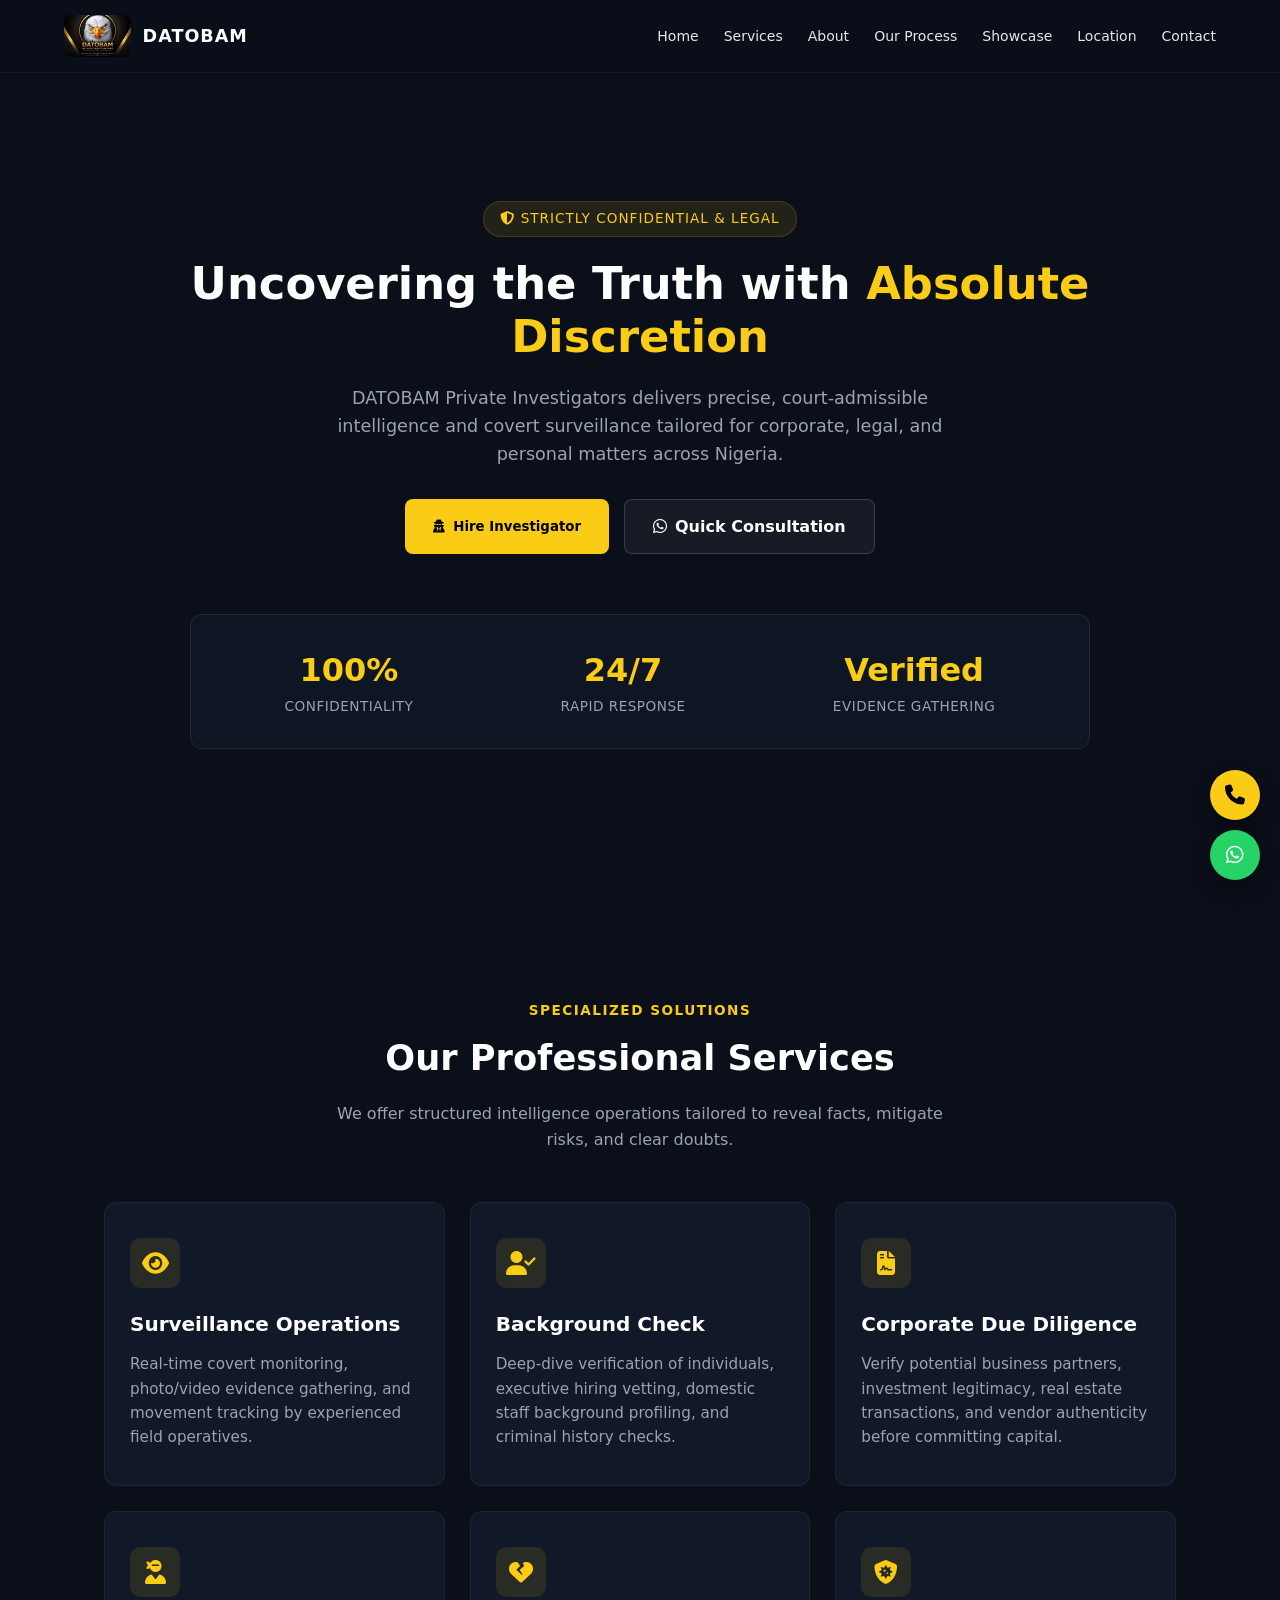
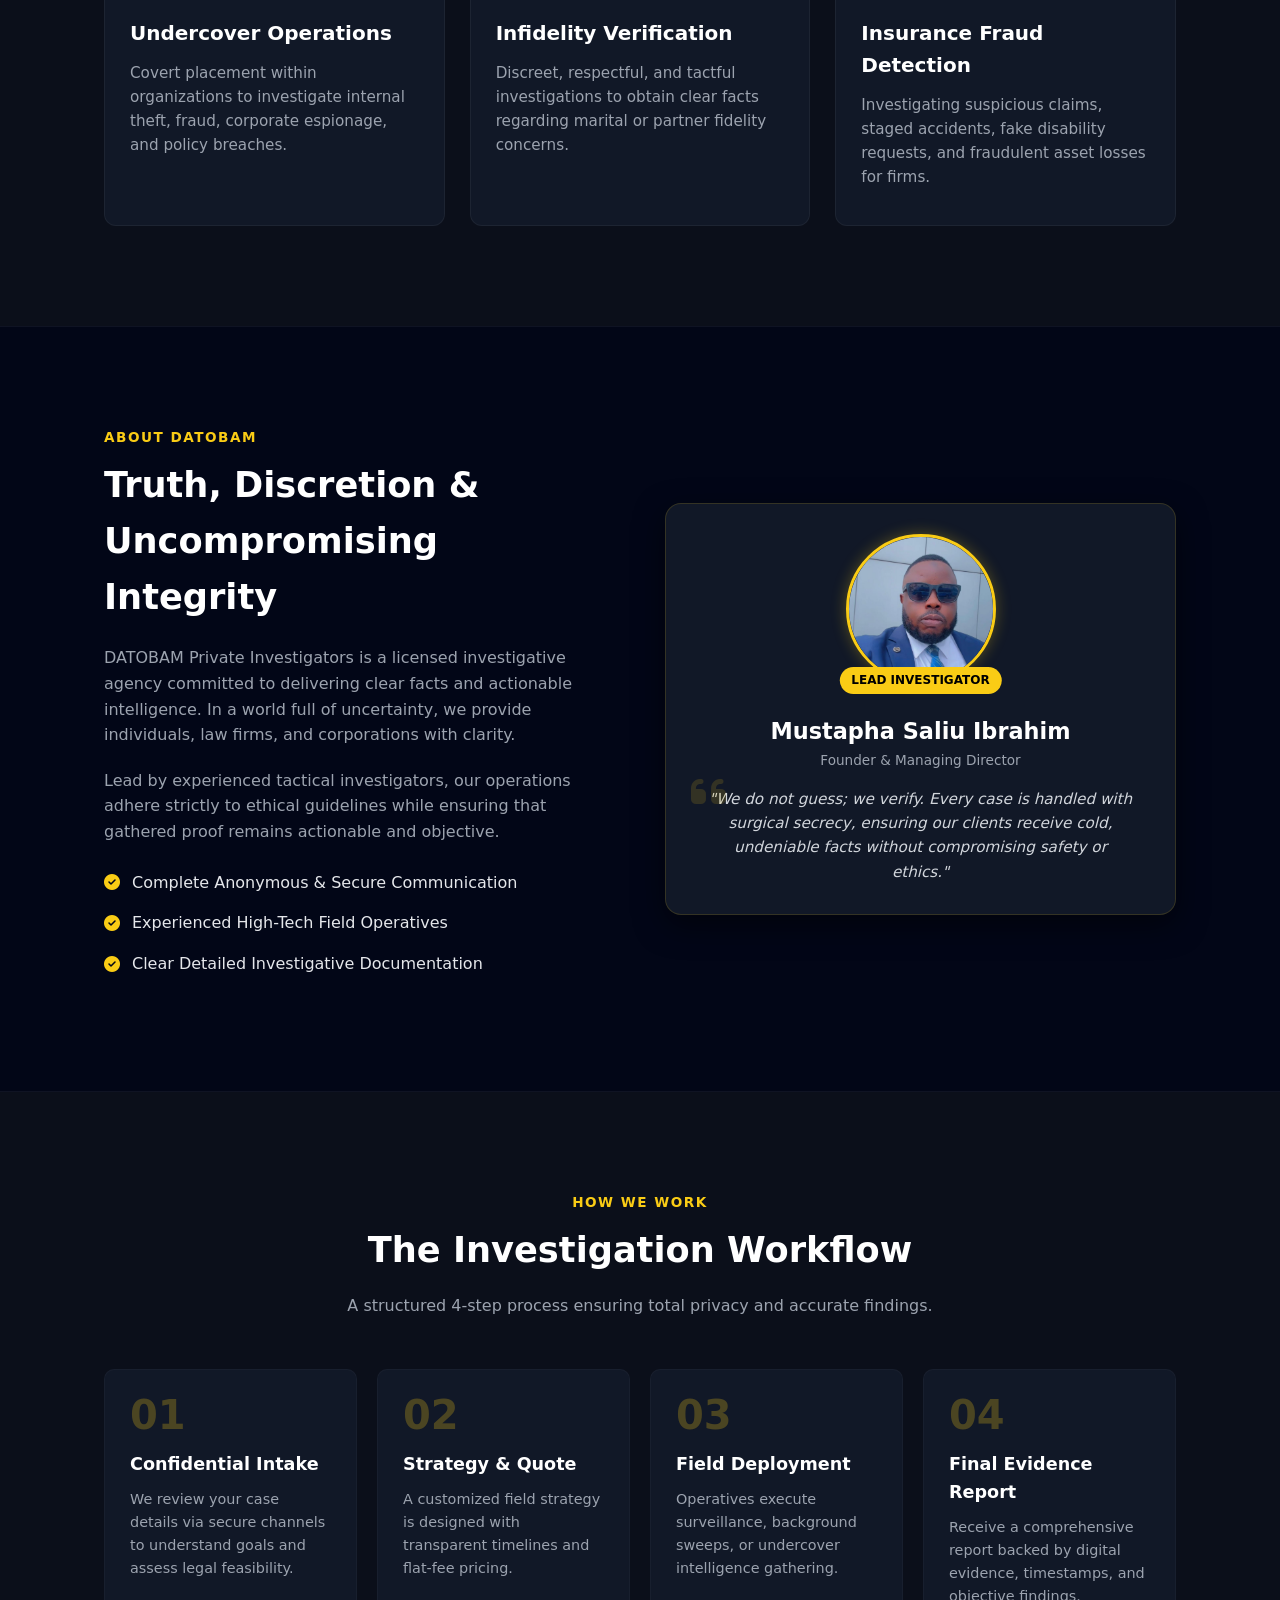
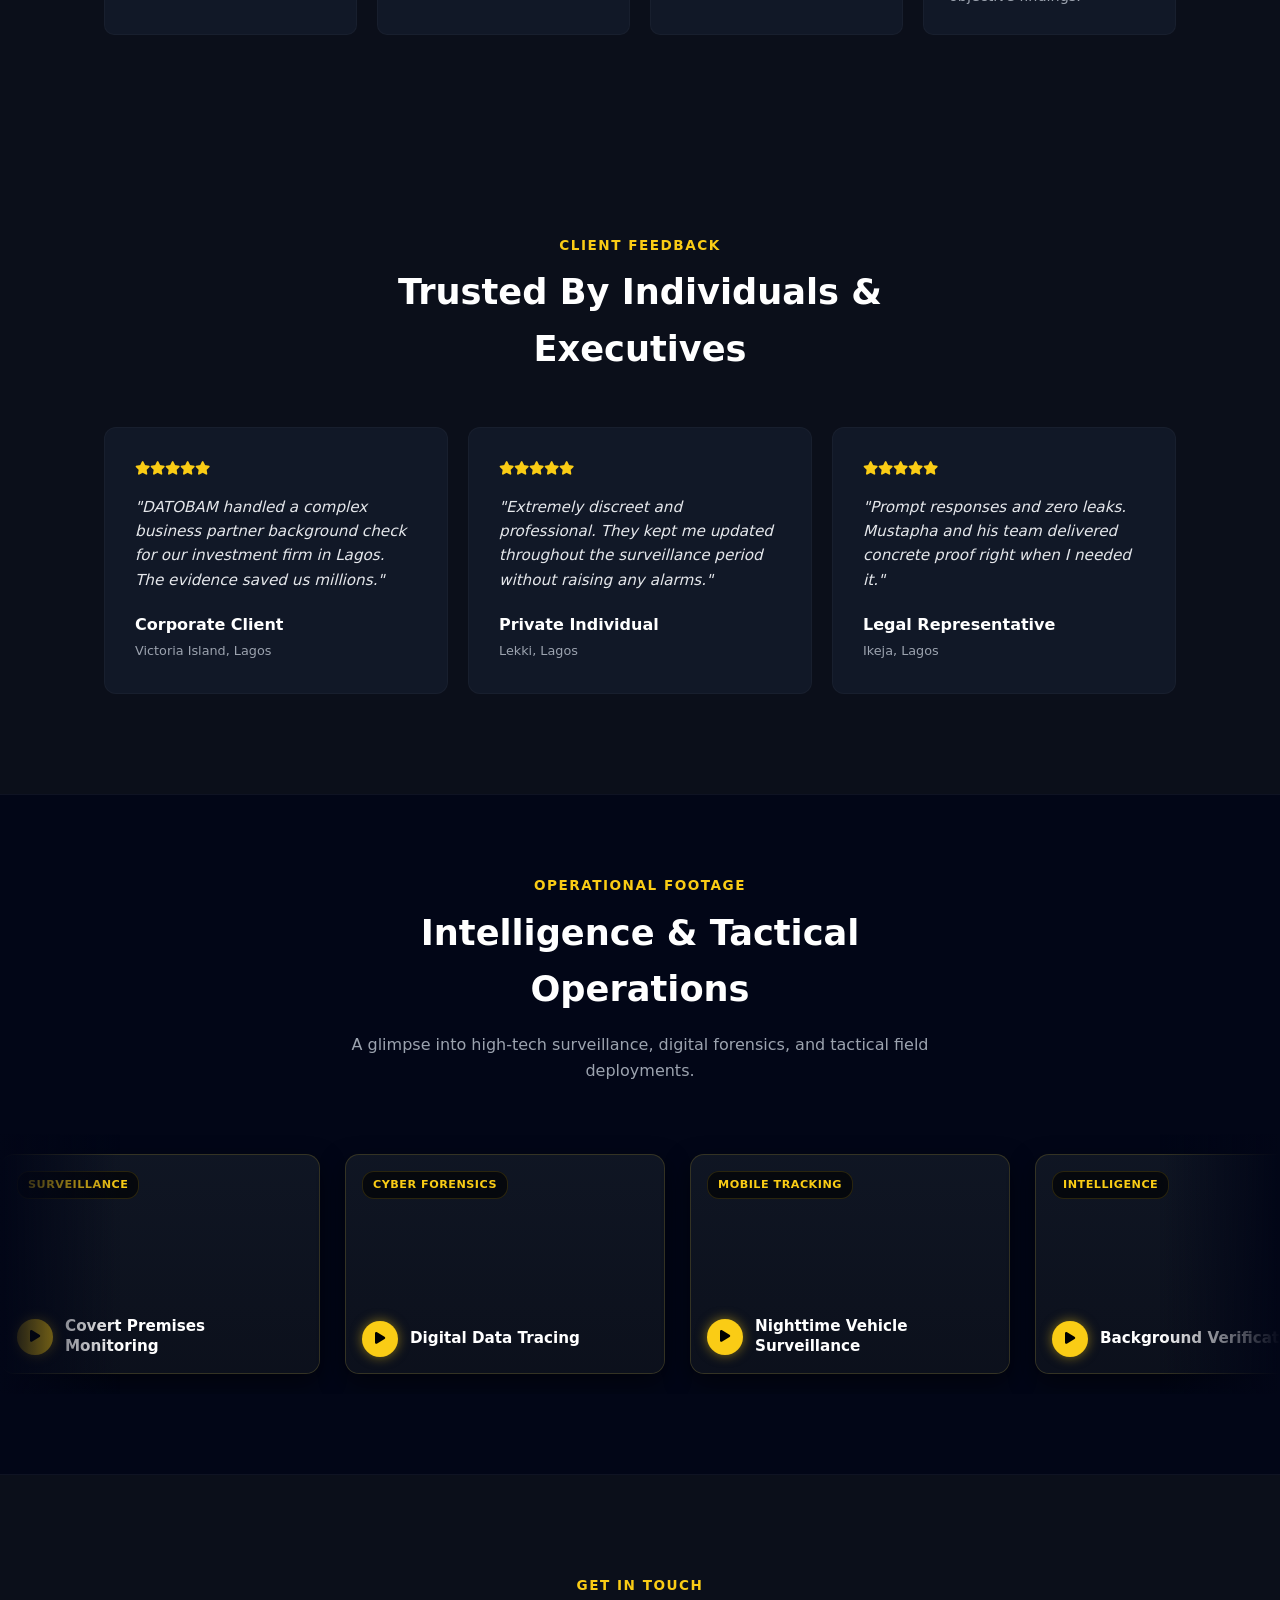
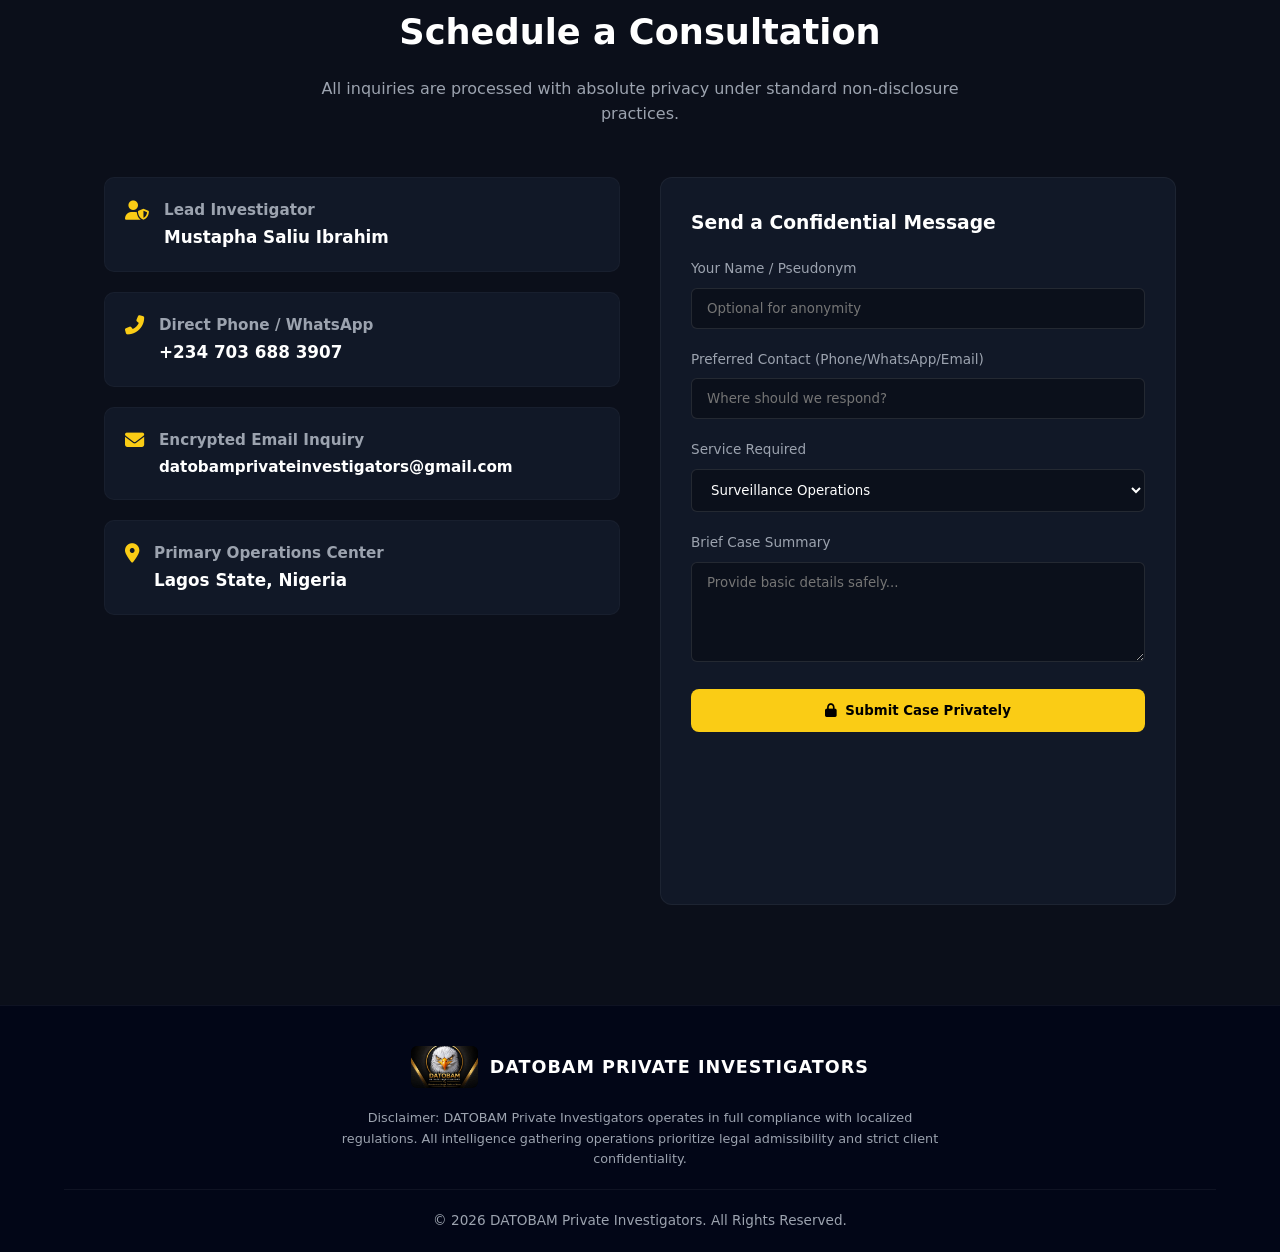
==== index.html @ 597e2a83 "Update index.html" ====
<!DOCTYPE html>
<html lang="en">
<head>
<meta charset="UTF-8">
<meta name="viewport" content="width=device-width, initial-scale=1.0">
<title>DATOBAM Private Investigators | Confidential & Professional Investigative Services</title>

<!-- Font Awesome for sleek agency icons -->
<link rel="stylesheet" href="https://cdnjs.cloudflare.com/ajax/libs/font-awesome/6.4.0/css/all.min.css">

<style>
:root {
  --gold: #facc15;
  --gold-hover: #eab308;
  --dark: #0b0f1a;
  --card: #111827;
  --card-hover: #1f2937;
  --border: rgba(250, 204, 21, 0.15);
  --text-muted: #9ca3af;
}

* {
  margin: 0;
  padding: 0;
  box-sizing: border-box;
  font-family: 'Segoe UI', system-ui, -apple-system, sans-serif;
  scroll-behavior: smooth;
}

body {
  background: var(--dark);
  color: #fff;
  line-height: 1.6;
  overflow-x: hidden;
}

/* NAVIGATION */
nav {
  position: fixed;
  top: 0;
  width: 100%;
  display: flex;
  justify-content: space-between;
  align-items: center;
  padding: 15px 5%;
  background: rgba(11, 15, 26, 0.9);
  backdrop-filter: blur(12px);
  border-bottom: 1px solid rgba(255, 255, 255, 0.05);
  z-index: 1000;
}

.logo-container {
  display: flex;
  align-items: center;
  gap: 12px;
  text-decoration: none;
  color: #fff;
}

.logo-img {
  height: 42px;
  width: auto;
  object-fit: contain;
  border-radius: 6px;
}

.logo-text {
  font-weight: 700;
  letter-spacing: 1px;
  font-size: 1.1rem;
}

.nav-links {
  display: flex;
  gap: 25px;
  align-items: center;
}

nav a {
  color: #e5e7eb;
  text-decoration: none;
  font-size: 14px;
  font-weight: 500;
  transition: 0.3s;
}

nav a:hover {
  color: var(--gold);
}

.mobile-menu-btn {
  display: none;
  background: none;
  border: none;
  color: #fff;
  font-size: 24px;
  cursor: pointer;
}

/* HERO SECTION WITH ANIMATED BACKGROUND SLIDER */
.hero {
  min-height: 100vh;
  display: flex;
  flex-direction: column;
  justify-content: center;
  align-items: center;
  text-align: center;
  padding: 130px 20px 80px;
  position: relative;
  overflow: hidden;
}

/* Background Crossfade Animation */
.hero-bg-slider {
  position: absolute;
  top: 0;
  left: 0;
  width: 100%;
  height: 100%;
  z-index: 1;
}

.hero-slide {
  position: absolute;
  top: 0;
  left: 0;
  width: 100%;
  height: 100%;
  background-size: cover;
  background-position: center;
  opacity: 0;
  animation: imageSlider 18s infinite ease-in-out;
}

.hero-slide:nth-child(1) {
  background-image: linear-gradient(180deg, rgba(11,15,26,0.8) 0%, rgba(11,15,26,0.95) 100%), 
                    url('https://images.unsplash.com/photo-1520975922203-b0b2f5c9c3a1?q=80&w=1920');
  animation-delay: 0s;
}

.hero-slide:nth-child(2) {
  background-image: linear-gradient(180deg, rgba(11,15,26,0.8) 0%, rgba(11,15,26,0.95) 100%), 
                    url('https://images.unsplash.com/photo-1451187580459-43490279c0fa?q=80&w=1920');
  animation-delay: 6s;
}

.hero-slide:nth-child(3) {
  background-image: linear-gradient(180deg, rgba(11,15,26,0.8) 0%, rgba(11,15,26,0.95) 100%), 
                    url('https://images.unsplash.com/photo-1508873696983-2df515122519?q=80&w=1920');
  animation-delay: 12s;
}

@keyframes imageSlider {
  0% { opacity: 0; transform: scale(1); }
  8% { opacity: 1; }
  33% { opacity: 1; }
  41% { opacity: 0; transform: scale(1.05); }
  100% { opacity: 0; }
}

.hero-content {
  position: relative;
  z-index: 2;
  display: flex;
  flex-direction: column;
  align-items: center;
}

.hero-badge {
  padding: 6px 16px;
  background: rgba(250, 204, 21, 0.1);
  border: 1px solid var(--border);
  color: var(--gold);
  border-radius: 20px;
  font-size: 0.85rem;
  letter-spacing: 1px;
  text-transform: uppercase;
  margin-bottom: 20px;
  animation: fadeUp 0.8s ease;
}

.hero h1 {
  font-size: 2.8rem;
  color: #fff;
  max-width: 900px;
  line-height: 1.2;
  margin-bottom: 20px;
  animation: fadeUp 1s ease;
}

.hero h1 span {
  color: var(--gold);
}

.hero p {
  max-width: 620px;
  color: var(--text-muted);
  font-size: 1.1rem;
  margin-bottom: 30px;
  animation: fadeUp 1.2s ease;
}

.hero-cta-group {
  display: flex;
  gap: 15px;
  flex-wrap: wrap;
  justify-content: center;
  animation: fadeUp 1.4s ease;
}

.btn {
  padding: 14px 28px;
  background: var(--gold);
  color: #000;
  border: none;
  border-radius: 8px;
  font-weight: 700;
  cursor: pointer;
  transition: all 0.3s ease;
  display: inline-flex;
  align-items: center;
  gap: 8px;
  text-decoration: none;
}

.btn:hover {
  background: var(--gold-hover);
  transform: translateY(-2px);
  box-shadow: 0 10px 20px rgba(250, 204, 21, 0.2);
}

.btn-secondary {
  background: rgba(255, 255, 255, 0.05);
  color: #fff;
  border: 1px solid rgba(255, 255, 255, 0.15);
}

.btn-secondary:hover {
  background: rgba(255, 255, 255, 0.1);
  color: #fff;
  box-shadow: none;
}

/* STATS COUNTER BAR */
.stats-bar {
  display: flex;
  justify-content: space-around;
  flex-wrap: wrap;
  gap: 20px;
  width: 100%;
  max-width: 1100px;
  margin-top: 60px;
  padding: 30px;
  background: rgba(17, 24, 39, 0.75);
  border: 1px solid rgba(255,255,255,0.08);
  border-radius: 12px;
  backdrop-filter: blur(10px);
}

.stat-item {
  text-align: center;
}

.stat-number {
  font-size: 2rem;
  font-weight: 800;
  color: var(--gold);
}

.stat-label {
  font-size: 0.85rem;
  color: var(--text-muted);
  text-transform: uppercase;
  letter-spacing: 0.5px;
}

/* SECTIONS COMMON */
.section {
  padding: 100px 5%;
  max-width: 1200px;
  margin: 0 auto;
}

.section-header {
  text-align: center;
  max-width: 650px;
  margin: 0 auto 50px;
}

.section-tag {
  color: var(--gold);
  font-size: 0.85rem;
  text-transform: uppercase;
  letter-spacing: 1.5px;
  font-weight: 600;
  display: block;
  margin-bottom: 8px;
}

.section-title {
  font-size: 2.2rem;
  color: #fff;
  margin-bottom: 15px;
}

.section-desc {
  color: var(--text-muted);
  font-size: 1rem;
}

/* SERVICES */
.services-grid {
  display: grid;
  grid-template-columns: repeat(auto-fit, minmax(300px, 1fr));
  gap: 25px;
}

.card {
  background: var(--card);
  padding: 35px 25px;
  border-radius: 12px;
  border: 1px solid rgba(255, 255, 255, 0.05);
  transition: all 0.3s ease;
  opacity: 0;
  transform: translateY(30px);
  display: flex;
  flex-direction: column;
}

.card.show {
  opacity: 1;
  transform: translateY(0);
}

.card:hover {
  background: var(--card-hover);
  border-color: var(--border);
  transform: translateY(-5px);
}

.card-icon {
  width: 50px;
  height: 50px;
  background: rgba(250, 204, 21, 0.1);
  color: var(--gold);
  border-radius: 10px;
  display: flex;
  align-items: center;
  justify-content: center;
  font-size: 1.5rem;
  margin-bottom: 20px;
}

.card h3 {
  font-size: 1.25rem;
  margin-bottom: 12px;
}

.card p {
  color: var(--text-muted);
  font-size: 0.95rem;
  flex-grow: 1;
}

/* ABOUT SECTION & CEO SPOTLIGHT */
.about-wrapper {
  background: #020617;
  border-top: 1px solid rgba(255,255,255,0.05);
  border-bottom: 1px solid rgba(255,255,255,0.05);
}

.about-grid {
  display: grid;
  grid-template-columns: 1fr 1fr;
  gap: 50px;
  align-items: center;
}

.about-content h2 {
  font-size: 2.2rem;
  margin-bottom: 20px;
}

.about-content p {
  color: var(--text-muted);
  margin-bottom: 20px;
  font-size: 1rem;
}

.features-list {
  list-style: none;
  margin-top: 25px;
}

.features-list li {
  display: flex;
  align-items: center;
  gap: 12px;
  margin-bottom: 15px;
  color: #e5e7eb;
}

.features-list i {
  color: var(--gold);
}

/* CEO CARD DESIGN */
.ceo-card {
  background: var(--card);
  border: 1px solid var(--border);
  border-radius: 16px;
  padding: 30px;
  display: flex;
  flex-direction: column;
  align-items: center;
  text-align: center;
  position: relative;
  box-shadow: 0 10px 30px rgba(0,0,0,0.5);
}

.ceo-image-wrapper {
  position: relative;
  width: 150px;
  height: 150px;
  margin-bottom: 20px;
}

.ceo-photo {
  width: 100%;
  height: 100%;
  object-fit: cover;
  border-radius: 50%;
  border: 3px solid var(--gold);
  box-shadow: 0 0 15px rgba(250, 204, 21, 0.3);
}

.ceo-title-badge {
  position: absolute;
  bottom: -10px;
  left: 50%;
  transform: translateX(-50%);
  background: var(--gold);
  color: #000;
  font-size: 0.75rem;
  font-weight: 800;
  padding: 4px 12px;
  border-radius: 20px;
  white-space: nowrap;
}

.ceo-card h3 {
  font-size: 1.4rem;
  margin-top: 10px;
  color: #fff;
}

.ceo-card .subtitle {
  font-size: 0.85rem;
  color: var(--text-muted);
  margin-bottom: 15px;
}

.ceo-speech {
  font-style: italic;
  color: #d1d5db;
  font-size: 0.95rem;
  line-height: 1.6;
  position: relative;
  padding: 0 10px;
}

.quote-icon {
  font-size: 2.5rem;
  color: rgba(250, 204, 21, 0.15);
  position: absolute;
  top: -15px;
  left: -5px;
}

/* PROCESS SECTION */
.process-steps {
  display: grid;
  grid-template-columns: repeat(auto-fit, minmax(220px, 1fr));
  gap: 20px;
}

.step-card {
  background: var(--card);
  padding: 25px;
  border-radius: 10px;
  position: relative;
  border: 1px solid rgba(255,255,255,0.03);
}

.step-num {
  font-size: 2.5rem;
  font-weight: 800;
  color: rgba(250, 204, 21, 0.25);
  line-height: 1;
  margin-bottom: 15px;
}

.step-card h4 {
  font-size: 1.1rem;
  margin-bottom: 10px;
}

.step-card p {
  font-size: 0.9rem;
  color: var(--text-muted);
}

/* TESTIMONIALS */
.testimonials-grid {
  display: grid;
  grid-template-columns: repeat(auto-fit, minmax(300px, 1fr));
  gap: 20px;
}

.testimonial {
  background: var(--card);
  padding: 30px;
  border-radius: 12px;
  border: 1px solid rgba(255,255,255,0.03);
  opacity: 0;
  transform: translateY(30px);
  transition: all 0.4s ease;
}

.testimonial.show {
  opacity: 1;
  transform: translateY(0);
}

.stars {
  color: var(--gold);
  margin-bottom: 15px;
  font-size: 0.85rem;
}

.testimonial-text {
  color: #e5e7eb;
  font-style: italic;
  font-size: 0.95rem;
  margin-bottom: 20px;
}

.client-info h5 {
  font-size: 1rem;
  color: #fff;
}

.client-info span {
  font-size: 0.8rem;
  color: var(--text-muted);
}

/* AUTO-SCROLLING VIDEO SHOWCASE SECTION */
.video-showcase-section {
  padding: 80px 0;
  background: #020617;
  border-top: 1px solid rgba(255,255,255,0.05);
  border-bottom: 1px solid rgba(255,255,255,0.05);
  overflow: hidden;
  position: relative;
}

.video-slider-container {
  width: 100%;
  overflow: hidden;
  position: relative;
  padding: 20px 0;
}

/* Soft Edge Blending */
.video-slider-container::before,
.video-slider-container::after {
  content: "";
  position: absolute;
  top: 0;
  width: 120px;
  height: 100%;
  z-index: 10;
  pointer-events: none;
}

.video-slider-container::before {
  left: 0;
  background: linear-gradient(to right, #020617, transparent);
}

.video-slider-container::after {
  right: 0;
  background: linear-gradient(to left, #020617, transparent);
}

/* Infinite Scrolling Track */
.video-track {
  display: flex;
  gap: 25px;
  width: max-content;
  animation: continuousScroll 35s linear infinite;
}

/* Pause Scrolling on Hover */
.video-slider-container:hover .video-track {
  animation-play-state: paused;
}

@keyframes continuousScroll {
  0% { transform: translateX(0); }
  100% { transform: translateX(-50%); }
}

.video-card {
  width: 320px;
  height: 220px;
  position: relative;
  border-radius: 14px;
  overflow: hidden;
  background: var(--card);
  border: 1px solid var(--border);
  box-shadow: 0 10px 25px rgba(0, 0, 0, 0.5);
  flex-shrink: 0;
  transition: transform 0.3s ease, border-color 0.3s ease, box-shadow 0.3s ease;
}

.video-card:hover {
  transform: translateY(-8px) scale(1.02);
  border-color: var(--gold);
  box-shadow: 0 15px 30px rgba(250, 204, 21, 0.25);
}

.video-card video {
  width: 100%;
  height: 100%;
  object-fit: cover;
  display: block;
}

/* Video Overlay Styling */
.video-overlay {
  position: absolute;
  inset: 0;
  background: linear-gradient(180deg, rgba(0, 0, 0, 0.1) 0%, rgba(11, 15, 26, 0.85) 100%);
  display: flex;
  flex-direction: column;
  justify-content: space-between;
  padding: 16px;
  pointer-events: none;
}

.video-badge {
  align-self: flex-start;
  padding: 4px 10px;
  background: rgba(0, 0, 0, 0.6);
  border: 1px solid var(--border);
  color: var(--gold);
  font-size: 0.7rem;
  font-weight: 700;
  border-radius: 12px;
  letter-spacing: 0.5px;
  backdrop-filter: blur(4px);
}

.video-info {
  display: flex;
  align-items: center;
  gap: 12px;
}

.play-icon {
  width: 36px;
  height: 36px;
  background: var(--gold);
  color: #000;
  border-radius: 50%;
  display: flex;
  align-items: center;
  justify-content: center;
  font-size: 0.85rem;
  box-shadow: 0 0 12px rgba(250, 204, 21, 0.5);
  flex-shrink: 0;
}

.video-title {
  font-size: 0.95rem;
  font-weight: 700;
  color: #fff;
  line-height: 1.3;
}

/* CONTACT & LOCATION */
.contact-grid {
  display: grid;
  grid-template-columns: 1fr 1fr;
  gap: 40px;
}

.contact-info {
  display: flex;
  flex-direction: column;
  gap: 20px;
}

.info-item {
  display: flex;
  align-items: flex-start;
  gap: 15px;
  background: var(--card);
  padding: 20px;
  border-radius: 10px;
  border: 1px solid rgba(255,255,255,0.03);
}

.info-item i {
  color: var(--gold);
  font-size: 1.2rem;
  margin-top: 3px;
}

.info-item h4 {
  font-size: 0.95rem;
  color: var(--text-muted);
  margin-bottom: 2px;
}

.info-item p {
  font-size: 1.05rem;
  font-weight: 600;
}

.contact-form {
  background: var(--card);
  padding: 30px;
  border-radius: 12px;
  border: 1px solid rgba(255,255,255,0.05);
}

.form-group {
  margin-bottom: 20px;
}

.form-group label {
  display: block;
  font-size: 0.85rem;
  color: var(--text-muted);
  margin-bottom: 8px;
}

.form-control {
  width: 100%;
  padding: 12px 15px;
  background: rgba(0, 0, 0, 0.3);
  border: 1px solid rgba(255,255,255,0.1);
  border-radius: 6px;
  color: #fff;
  outline: none;
  transition: 0.3s;
}

.form-control:focus {
  border-color: var(--gold);
}

textarea.form-control {
  resize: vertical;
  min-height: 100px;
}

.map {
  width: 100%;
  height: 250px;
  border: 0;
  border-radius: 10px;
  margin-top: 20px;
}

/* FLOATING CONTACT BUTTONS */
.float-btn {
  position: fixed;
  right: 20px;
  width: 50px;
  height: 50px;
  border-radius: 50%;
  display: flex;
  align-items: center;
  justify-content: center;
  color: #fff;
  text-decoration: none;
  font-size: 20px;
  box-shadow: 0 10px 20px rgba(0,0,0,0.4);
  z-index: 999;
  transition: transform 0.3s;
}

.float-btn:hover {
  transform: scale(1.1);
}

.whatsapp {
  bottom: 20px;
  background: #25D366;
}

.call {
  bottom: 80px;
  background: var(--gold);
  color: #000;
}

/* FOOTER */
footer {
  background: #020617;
  padding: 40px 5% 20px;
  border-top: 1px solid rgba(255,255,255,0.05);
  text-align: center;
}

.footer-content {
  max-width: 1200px;
  margin: 0 auto;
  display: flex;
  flex-direction: column;
  align-items: center;
  gap: 20px;
}

.footer-disclaimer {
  max-width: 600px;
  font-size: 0.8rem;
  color: var(--text-muted);
}

.footer-bottom {
  margin-top: 20px;
  padding-top: 20px;
  border-top: 1px solid rgba(255,255,255,0.05);
  font-size: 0.85rem;
  color: var(--text-muted);
  width: 100%;
}

/* ANIMATIONS */
@keyframes fadeUp {
  from { opacity: 0; transform: translateY(30px); }
  to { opacity: 1; transform: translateY(0); }
}

/* MEDIA QUERIES */
@media (max-width: 900px) {
  .about-grid, .contact-grid {
    grid-template-columns: 1fr;
  }
}

@media (max-width: 768px) {
  .nav-links {
    display: none;
    position: absolute;
    top: 100%;
    left: 0;
    width: 100%;
    background: var(--card);
    flex-direction: column;
    padding: 20px;
    border-bottom: 1px solid var(--border);
  }
  
  .nav-links.active {
    display: flex;
  }
  
  .mobile-menu-btn {
    display: block;
  }

  .hero h1 {
    font-size: 2.2rem;
  }

  .stats-bar {
    flex-direction: column;
    gap: 25px;
  }

  .video-card {
    width: 260px;
    height: 180px;
  }
}
</style>
</head>

<body>

<!-- NAVIGATION -->
<nav>
  <a href="#" class="logo-container">
    <img src="logo.jpg" alt="DATOBAM Logo" class="logo-img">
    <span class="logo-text">DATOBAM</span>
  </a>

  <button class="mobile-menu-btn" onclick="toggleMenu()" aria-label="Toggle Menu">
    <i class="fas fa-bars"></i>
  </button>

  <div class="nav-links" id="navLinks">
    <a href="#home">Home</a>
    <a href="services.html">Services</a>
    <a href="about.html">About</a>
    <a href="process.html">Our Process</a>
    <a href="#showcase">Showcase</a>
    <a href="location.html">Location</a>
    <a href="contact.html">Contact</a>
  </div>
</nav>

<!-- HERO SECTION WITH BACKGROUND ANIMATION -->
<section class="hero" id="home">
  <div class="hero-bg-slider">
    <div class="hero-slide"></div>
    <div class="hero-slide"></div>
    <div class="hero-slide"></div>
  </div>

  <div class="hero-content">
    <div class="hero-badge"><i class="fas fa-shield-alt"></i> Strictly Confidential & Legal</div>
    <h1>Uncovering the Truth with <span>Absolute Discretion</span></h1>
    <p>
      DATOBAM Private Investigators delivers precise, court-admissible intelligence and covert surveillance tailored for corporate, legal, and personal matters across Nigeria.
    </p>
    
    <div class="hero-cta-group">
      <button class="btn" onclick="goContact()"><i class="fas fa-user-secret"></i> Hire Investigator</button>
      <a href="https://wa.me/2347036883907" class="btn btn-secondary" target="_blank"><i class="fab fa-whatsapp"></i> Quick Consultation</a>
    </div>

    <div class="stats-bar">
      <div class="stat-item">
        <div class="stat-number">100%</div>
        <div class="stat-label">Confidentiality</div>
      </div>
      <div class="stat-item">
        <div class="stat-number">24/7</div>
        <div class="stat-label">Rapid Response</div>
      </div>
      <div class="stat-item">
        <div class="stat-number">Verified</div>
        <div class="stat-label">Evidence Gathering</div>
      </div>
    </div>
  </div>
</section>

<!-- SERVICES SECTION -->
<section class="section" id="services">
  <div class="section-header">
    <span class="section-tag">Specialized Solutions</span>
    <h2 class="section-title">Our Professional Services</h2>
    <p class="section-desc">We offer structured intelligence operations tailored to reveal facts, mitigate risks, and clear doubts.</p>
  </div>

  <div class="services-grid">
    <div class="card">
      <div class="card-icon"><i class="fas fa-eye"></i></div>
      <h3>Surveillance Operations</h3>
      <p>Real-time covert monitoring, photo/video evidence gathering, and movement tracking by experienced field operatives.</p>
    </div>

    <div class="card">
      <div class="card-icon"><i class="fas fa-user-check"></i></div>
      <h3>Background Check</h3>
      <p>Deep-dive verification of individuals, executive hiring vetting, domestic staff background profiling, and criminal history checks.</p>
    </div>

    <div class="card">
      <div class="card-icon"><i class="fas fa-file-contract"></i></div>
      <h3>Corporate Due Diligence</h3>
      <p>Verify potential business partners, investment legitimacy, real estate transactions, and vendor authenticity before committing capital.</p>
    </div>

    <div class="card">
      <div class="card-icon"><i class="fas fa-user-ninja"></i></div>
      <h3>Undercover Operations</h3>
      <p>Covert placement within organizations to investigate internal theft, fraud, corporate espionage, and policy breaches.</p>
    </div>

    <div class="card">
      <div class="card-icon"><i class="fas fa-heart-broken"></i></div>
      <h3>Infidelity Verification</h3>
      <p>Discreet, respectful, and tactful investigations to obtain clear facts regarding marital or partner fidelity concerns.</p>
    </div>

    <div class="card">
      <div class="card-icon"><i class="fas fa-shield-virus"></i></div>
      <h3>Insurance Fraud Detection</h3>
      <p>Investigating suspicious claims, staged accidents, fake disability requests, and fraudulent asset losses for firms.</p>
    </div>
  </div>
</section>

<!-- ABOUT & CEO SPOTLIGHT SECTION -->
<div class="about-wrapper">
  <section class="section about-grid" id="about">
    <div class="about-content">
      <span class="section-tag">About DATOBAM</span>
      <h2>Truth, Discretion & Uncompromising Integrity</h2>
      <p>
        DATOBAM Private Investigators is a licensed investigative agency committed to delivering clear facts and actionable intelligence. In a world full of uncertainty, we provide individuals, law firms, and corporations with clarity.
      </p>
      <p>
        Lead by experienced tactical investigators, our operations adhere strictly to ethical guidelines while ensuring that gathered proof remains actionable and objective.
      </p>

      <ul class="features-list">
        <li><i class="fas fa-check-circle"></i> Complete Anonymous & Secure Communication</li>
        <li><i class="fas fa-check-circle"></i> Experienced High-Tech Field Operatives</li>
        <li><i class="fas fa-check-circle"></i> Clear Detailed Investigative Documentation</li>
      </ul>
    </div>

    <!-- CEO SPOTLIGHT CARD -->
    <div class="ceo-card">
      <div class="ceo-image-wrapper">
        <img src="ceo.jpg" alt="Mustapha Saliu Ibrahim - CEO" class="ceo-photo">
        <span class="ceo-title-badge">LEAD INVESTIGATOR</span>
      </div>
      <h3>Mustapha Saliu Ibrahim</h3>
      <p class="subtitle">Founder & Managing Director</p>
      
      <div class="ceo-speech">
        <i class="fas fa-quote-left quote-icon"></i>
        "We do not guess; we verify. Every case is handled with surgical secrecy, ensuring our clients receive cold, undeniable facts without compromising safety or ethics."
      </div>
    </div>
  </section>
</div>

<!-- PROCESS SECTION -->
<section class="section" id="process">
  <div class="section-header">
    <span class="section-tag">How We Work</span>
    <h2 class="section-title">The Investigation Workflow</h2>
    <p class="section-desc">A structured 4-step process ensuring total privacy and accurate findings.</p>
  </div>

  <div class="process-steps">
    <div class="step-card">
      <div class="step-num">01</div>
      <h4>Confidential Intake</h4>
      <p>We review your case details via secure channels to understand goals and assess legal feasibility.</p>
    </div>

    <div class="step-card">
      <div class="step-num">02</div>
      <h4>Strategy & Quote</h4>
      <p>A customized field strategy is designed with transparent timelines and flat-fee pricing.</p>
    </div>

    <div class="step-card">
      <div class="step-num">03</div>
      <h4>Field Deployment</h4>
      <p>Operatives execute surveillance, background sweeps, or undercover intelligence gathering.</p>
    </div>

    <div class="step-card">
      <div class="step-num">04</div>
      <h4>Final Evidence Report</h4>
      <p>Receive a comprehensive report backed by digital evidence, timestamps, and objective findings.</p>
    </div>
  </div>
</section>

<!-- TESTIMONIALS -->
<section class="section">
  <div class="section-header">
    <span class="section-tag">Client Feedback</span>
    <h2 class="section-title">Trusted By Individuals & Executives</h2>
  </div>

  <div class="testimonials-grid">
    <div class="testimonial">
      <div class="stars"><i class="fas fa-star"></i><i class="fas fa-star"></i><i class="fas fa-star"></i><i class="fas fa-star"></i><i class="fas fa-star"></i></div>
      <p class="testimonial-text">"DATOBAM handled a complex business partner background check for our investment firm in Lagos. The evidence saved us millions."</p>
      <div class="client-info">
        <h5>Corporate Client</h5>
        <span>Victoria Island, Lagos</span>
      </div>
    </div>

    <div class="testimonial">
      <div class="stars"><i class="fas fa-star"></i><i class="fas fa-star"></i><i class="fas fa-star"></i><i class="fas fa-star"></i><i class="fas fa-star"></i></div>
      <p class="testimonial-text">"Extremely discreet and professional. They kept me updated throughout the surveillance period without raising any alarms."</p>
      <div class="client-info">
        <h5>Private Individual</h5>
        <span>Lekki, Lagos</span>
      </div>
    </div>

    <div class="testimonial">
      <div class="stars"><i class="fas fa-star"></i><i class="fas fa-star"></i><i class="fas fa-star"></i><i class="fas fa-star"></i><i class="fas fa-star"></i></div>
      <p class="testimonial-text">"Prompt responses and zero leaks. Mustapha and his team delivered concrete proof right when I needed it."</p>
      <div class="client-info">
        <h5>Legal Representative</h5>
        <span>Ikeja, Lagos</span>
      </div>
    </div>
  </div>
</section>

<!-- AUTO-SCROLLING VIDEO SHOWCASE SECTION -->
<section class="video-showcase-section" id="showcase">
  <div class="section-header">
    <span class="section-tag">OPERATIONAL FOOTAGE</span>
    <h2 class="section-title">Intelligence & Tactical Operations</h2>
    <p class="section-desc">A glimpse into high-tech surveillance, digital forensics, and tactical field deployments.</p>
  </div>

  <div class="video-slider-container">
    <div class="video-track">
      <!-- Set 1: 6 Video Cards -->
      <div class="video-card">
        <video autoplay loop muted playsinline poster="https://images.unsplash.com/photo-1526374965328-7f61d4dc18c5?q=80&w=600">
          <source src="https://assets.mixkit.co/videos/preview/mixkit-security-camera-recording-a-corridor-41528-large.mp4" type="video/mp4">
        </video>
        <div class="video-overlay">
          <span class="video-badge">SURVEILLANCE</span>
          <div class="video-info">
            <div class="play-icon"><i class="fas fa-play"></i></div>
            <span class="video-title">Covert Premises Monitoring</span>
          </div>
        </div>
      </div>

      <div class="video-card">
        <video autoplay loop muted playsinline poster="https://images.unsplash.com/photo-1550751827-4bd374c3f58b?q=80&w=600">
          <source src="https://assets.mixkit.co/videos/preview/mixkit-hands-typing-on-a-computer-keyboard-41183-large.mp4" type="video/mp4">
        </video>
        <div class="video-overlay">
          <span class="video-badge">CYBER FORENSICS</span>
          <div class="video-info">
            <div class="play-icon"><i class="fas fa-play"></i></div>
            <span class="video-title">Digital Data Tracing</span>
          </div>
        </div>
      </div>

      <div class="video-card">
        <video autoplay loop muted playsinline poster="https://images.unsplash.com/photo-1508873696983-2df515122519?q=80&w=600">
          <source src="https://assets.mixkit.co/videos/preview/mixkit-car-driving-in-a-city-at-night-4158-large.mp4" type="video/mp4">
        </video>
        <div class="video-overlay">
          <span class="video-badge">MOBILE TRACKING</span>
          <div class="video-info">
            <div class="play-icon"><i class="fas fa-play"></i></div>
            <span class="video-title">Nighttime Vehicle Surveillance</span>
          </div>
        </div>
      </div>

      <div class="video-card">
        <video autoplay loop muted playsinline poster="https://images.unsplash.com/photo-1451187580459-43490279c0fa?q=80&w=600">
          <source src="https://assets.mixkit.co/videos/preview/mixkit-digital-animation-of-screens-and-data-41538-large.mp4" type="video/mp4">
        </video>
        <div class="video-overlay">
          <span class="video-badge">INTELLIGENCE</span>
          <div class="video-info">
            <div class="play-icon"><i class="fas fa-play"></i></div>
            <span class="video-title">Background Verification</span>
          </div>
        </div>
      </div>

      <div class="video-card">
        <video autoplay loop muted playsinline poster="https://images.unsplash.com/photo-1486406146926-c627a92ad1ab?q=80&w=600">
          <source src="https://assets.mixkit.co/videos/preview/mixkit-modern-city-buildings-and-skyscrapers-41549-large.mp4" type="video/mp4">
        </video>
        <div class="video-overlay">
          <span class="video-badge">CORPORATE</span>
          <div class="video-info">
            <div class="play-icon"><i class="fas fa-play"></i></div>
            <span class="video-title">Corporate Due Diligence</span>
          </div>
        </div>
      </div>

      <div class="video-card">
        <video autoplay loop muted playsinline poster="https://images.unsplash.com/photo-1563986768609-322da13575f3?q=80&w=600">
          <source src="https://assets.mixkit.co/videos/preview/mixkit-person-working-on-a-laptop-in-a-dark-room-42283-large.mp4" type="video/mp4">
        </video>
        <div class="video-overlay">
          <span class="video-badge">ANONYMOUS</span>
          <div class="video-info">
            <div class="play-icon"><i class="fas fa-play"></i></div>
            <span class="video-title">Encrypted Evidence Analysis</span>
          </div>
        </div>
      </div>

      <!-- Set 2: Duplicate set for seamless continuous infinite looping -->
      <div class="video-card">
        <video autoplay loop muted playsinline poster="https://images.unsplash.com/photo-1526374965328-7f61d4dc18c5?q=80&w=600">
          <source src="https://assets.mixkit.co/videos/preview/mixkit-security-camera-recording-a-corridor-41528-large.mp4" type="video/mp4">
        </video>
        <div class="video-overlay">
          <span class="video-badge">SURVEILLANCE</span>
          <div class="video-info">
            <div class="play-icon"><i class="fas fa-play"></i></div>
            <span class="video-title">Covert Premises Monitoring</span>
          </div>
        </div>
      </div>

      <div class="video-card">
        <video autoplay loop muted playsinline poster="https://images.unsplash.com/photo-1550751827-4bd374c3f58b?q=80&w=600">
          <source src="https://assets.mixkit.co/videos/preview/mixkit-hands-typing-on-a-computer-keyboard-41183-large.mp4" type="video/mp4">
        </video>
        <div class="video-overlay">
          <span class="video-badge">CYBER FORENSICS</span>
          <div class="video-info">
            <div class="play-icon"><i class="fas fa-play"></i></div>
            <span class="video-title">Digital Data Tracing</span>
          </div>
        </div>
      </div>

      <div class="video-card">
        <video autoplay loop muted playsinline poster="https://images.unsplash.com/photo-1508873696983-2df515122519?q=80&w=600">
          <source src="https://assets.mixkit.co/videos/preview/mixkit-car-driving-in-a-city-at-night-4158-large.mp4" type="video/mp4">
        </video>
        <div class="video-overlay">
          <span class="video-badge">MOBILE TRACKING</span>
          <div class="video-info">
            <div class="play-icon"><i class="fas fa-play"></i></div>
            <span class="video-title">Nighttime Vehicle Surveillance</span>
          </div>
        </div>
      </div>

      <div class="video-card">
        <video autoplay loop muted playsinline poster="https://images.unsplash.com/photo-1451187580459-43490279c0fa?q=80&w=600">
          <source src="https://assets.mixkit.co/videos/preview/mixkit-digital-animation-of-screens-and-data-41538-large.mp4" type="video/mp4">
        </video>
        <div class="video-overlay">
          <span class="video-badge">INTELLIGENCE</span>
          <div class="video-info">
            <div class="play-icon"><i class="fas fa-play"></i></div>
            <span class="video-title">Background Verification</span>
          </div>
        </div>
      </div>

      <div class="video-card">
        <video autoplay loop muted playsinline poster="https://images.unsplash.com/photo-1486406146926-c627a92ad1ab?q=80&w=600">
          <source src="https://assets.mixkit.co/videos/preview/mixkit-modern-city-buildings-and-skyscrapers-41549-large.mp4" type="video/mp4">
        </video>
        <div class="video-overlay">
          <span class="video-badge">CORPORATE</span>
          <div class="video-info">
            <div class="play-icon"><i class="fas fa-play"></i></div>
            <span class="video-title">Corporate Due Diligence</span>
          </div>
        </div>
      </div>

      <div class="video-card">
        <video autoplay loop muted playsinline poster="https://images.unsplash.com/photo-1563986768609-322da13575f3?q=80&w=600">
          <source src="https://assets.mixkit.co/videos/preview/mixkit-person-working-on-a-laptop-in-a-dark-room-42283-large.mp4" type="video/mp4">
        </video>
        <div class="video-overlay">
          <span class="video-badge">ANONYMOUS</span>
          <div class="video-info">
            <div class="play-icon"><i class="fas fa-play"></i></div>
            <span class="video-title">Encrypted Evidence Analysis</span>
          </div>
        </div>
      </div>

    </div>
  </div>
</section>

<!-- CONTACT & LOCATION -->
<section class="section" id="location">
  <div class="section-header">
    <span class="section-tag">Get In Touch</span>
    <h2 class="section-title">Schedule a Consultation</h2>
    <p class="section-desc">All inquiries are processed with absolute privacy under standard non-disclosure practices.</p>
  </div>

  <div class="contact-grid" id="contact">
    <div class="contact-info">
      <div class="info-item">
        <i class="fas fa-user-shield"></i>
        <div>
          <h4>Lead Investigator</h4>
          <p>Mustapha Saliu Ibrahim</p>
        </div>
      </div>

      <div class="info-item">
        <i class="fas fa-phone-alt"></i>
        <div>
          <h4>Direct Phone / WhatsApp</h4>
          <p><a href="tel:+2347036883907" style="color:#fff; text-decoration:none;">+234 703 688 3907</a></p>
        </div>
      </div>

      <div class="info-item">
        <i class="fas fa-envelope"></i>
        <div>
          <h4>Encrypted Email Inquiry</h4>
          <p style="font-size: 0.95rem;">datobamprivateinvestigators@gmail.com</p>
        </div>
      </div>

      <div class="info-item">
        <i class="fas fa-map-marker-alt"></i>
        <div>
          <h4>Primary Operations Center</h4>
          <p>Lagos State, Nigeria</p>
        </div>
      </div>

      <iframe class="map"
        src="https://maps.google.com/maps?q=Lagos%20Nigeria&t=&z=12&ie=UTF8&iwloc=&output=embed"
        loading="lazy">
      </iframe>
    </div>

    <div class="contact-form">
      <h3 style="margin-bottom: 20px;">Send a Confidential Message</h3>
      <form id="investigationForm" onsubmit="handleFormSubmit(event)">
        <div class="form-group">
          <label>Your Name / Pseudonym</label>
          <input type="text" class="form-control" placeholder="Optional for anonymity" id="clientName">
        </div>

        <div class="form-group">
          <label>Preferred Contact (Phone/WhatsApp/Email)</label>
          <input type="text" class="form-control" placeholder="Where should we respond?" required id="clientContact">
        </div>

        <div class="form-group">
          <label>Service Required</label>
          <select class="form-control" id="serviceType">
            <option>Surveillance Operations</option>
            <option>Background Investigation</option>
            <option>Corporate Due Diligence</option>
            <option>Infidelity Verification</option>
            <option>Undercover Operations</option>
            <option>Other / Custom Investigation</option>
          </select>
        </div>

        <div class="form-group">
          <label>Brief Case Summary</label>
          <textarea class="form-control" placeholder="Provide basic details safely..." required id="caseDetails"></textarea>
        </div>

        <button type="submit" class="btn" style="width: 100%; justify-content: center;">
          <i class="fas fa-lock"></i> Submit Case Privately
        </button>
      </form>
    </div>
  </div>
</section>

<!-- FLOATING FAST-CONTACT BUTTONS -->
<a href="tel:+2347036883907" class="float-btn call" aria-label="Call Us"><i class="fas fa-phone"></i></a>
<a href="https://wa.me/2347036883907" class="float-btn whatsapp" target="_blank" aria-label="WhatsApp Us"><i class="fab fa-whatsapp"></i></a>

<!-- FOOTER -->
<footer>
  <div class="footer-content">
    <a href="#" class="logo-container">
      <img src="logo.jpg" alt="DATOBAM Logo" class="logo-img">
      <span class="logo-text">DATOBAM PRIVATE INVESTIGATORS</span>
    </a>
    
    <p class="footer-disclaimer">
      Disclaimer: DATOBAM Private Investigators operates in full compliance with localized regulations. All intelligence gathering operations prioritize legal admissibility and strict client confidentiality.
    </p>
  </div>

  <div class="footer-bottom">
    © 2026 DATOBAM Private Investigators. All Rights Reserved.
  </div>
</footer>

<script>
// Toggle Mobile Navigation
function toggleMenu() {
  const navLinks = id('navLinks');
  navLinks.classList.toggle('active');
}

// Smooth scroll to contact section
function goContact(){
  document.getElementById("contact").scrollIntoView({behavior:"smooth"});
}

// Helper for element selection
function id(elementId) {
  return document.getElementById(elementId);
}

// Handle Form Submission redirecting to WhatsApp
function handleFormSubmit(e) {
  e.preventDefault();
  
  const name = id('clientName').value || "Client";
  const contact = id('clientContact').value;
  const service = id('serviceType').value;
  const details = id('caseDetails').value;

  const text = `*New Case Inquiry*%0A%0A*Name:* ${encodeURIComponent(name)}%0A*Contact:* ${encodeURIComponent(contact)}%0A*Service:* ${encodeURIComponent(service)}%0A*Summary:* ${encodeURIComponent(details)}`;
  
  window.open(`https://wa.me/2347036883907?text=${text}`, '_blank');
}

// Intersection Observer for scroll animations
const observerOptions = {
  threshold: 0.15
};

const observer = new IntersectionObserver((entries) => {
  entries.forEach(entry => {
    if(entry.isIntersecting){
      entry.target.classList.add("show");
    }
  });
}, observerOptions);

document.querySelectorAll('.card, .testimonial').forEach(el => {
  observer.observe(el);
});
</script>

</body>
</html>
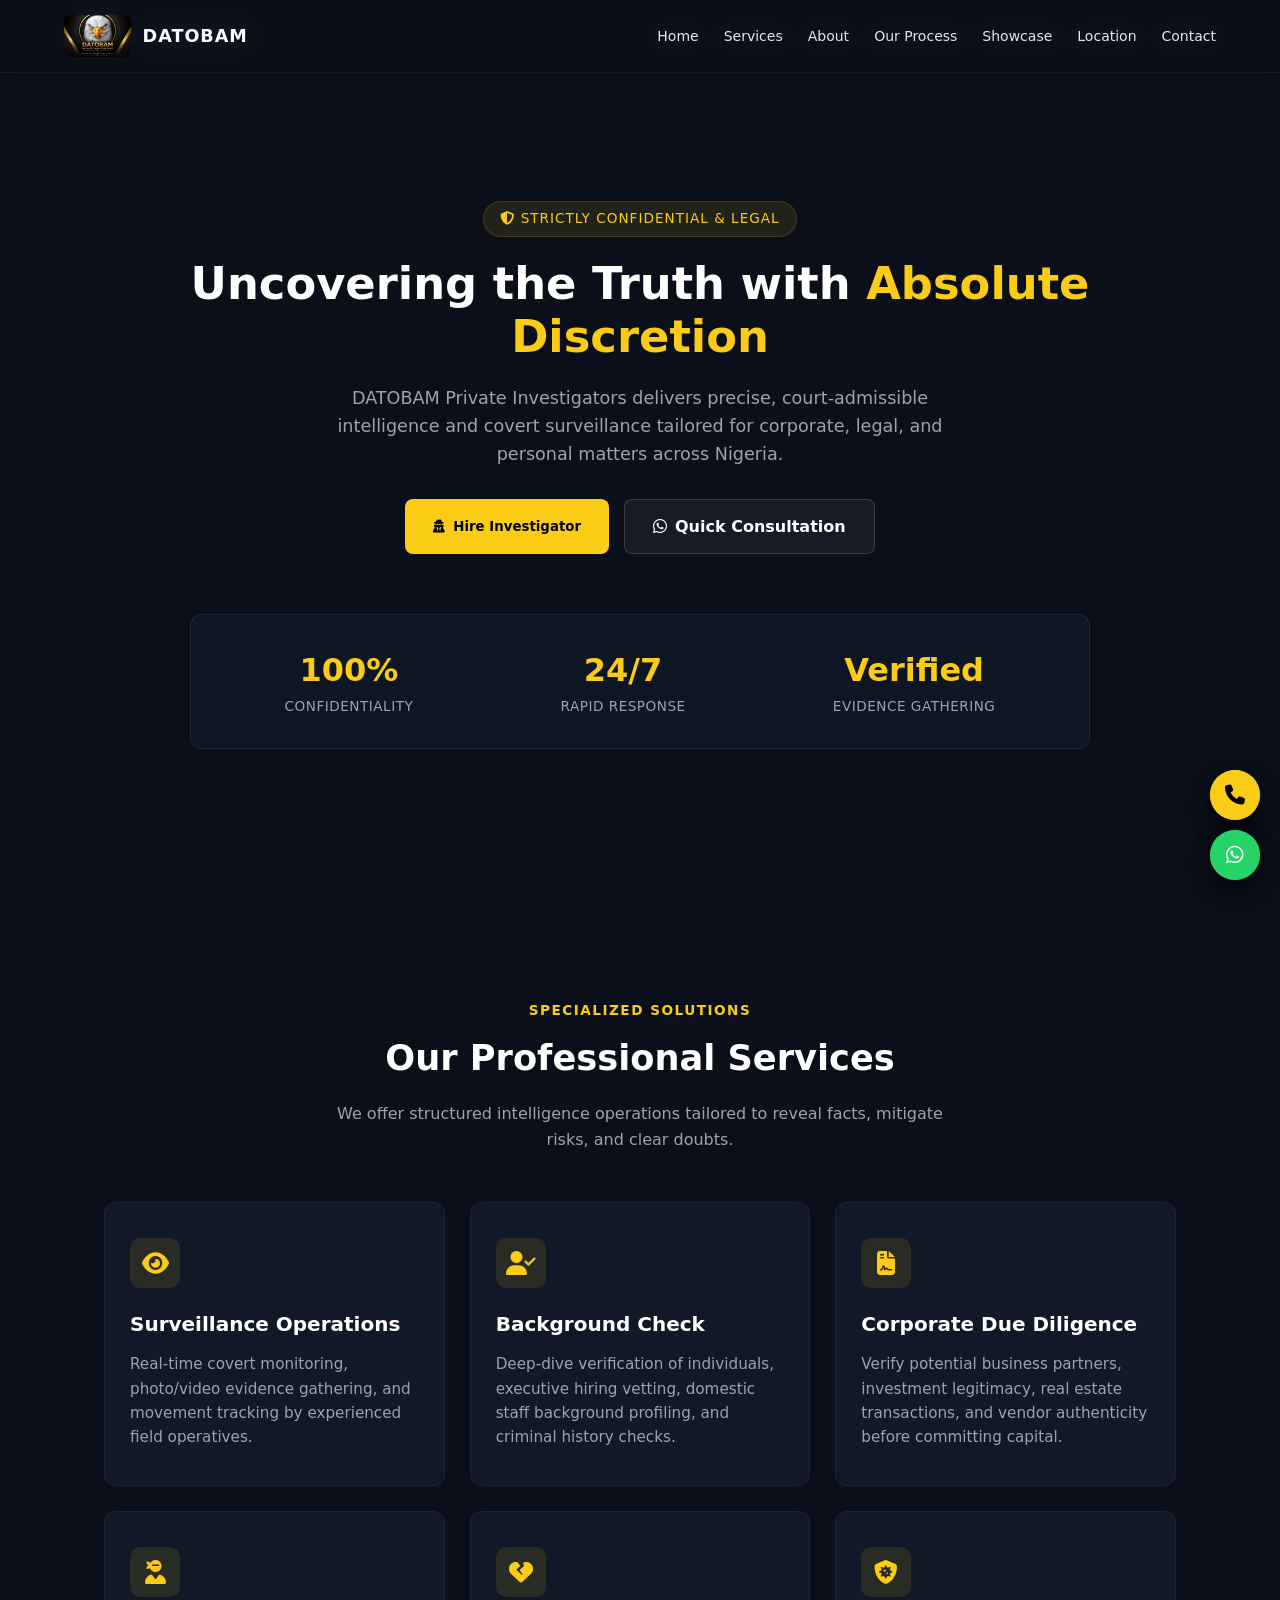
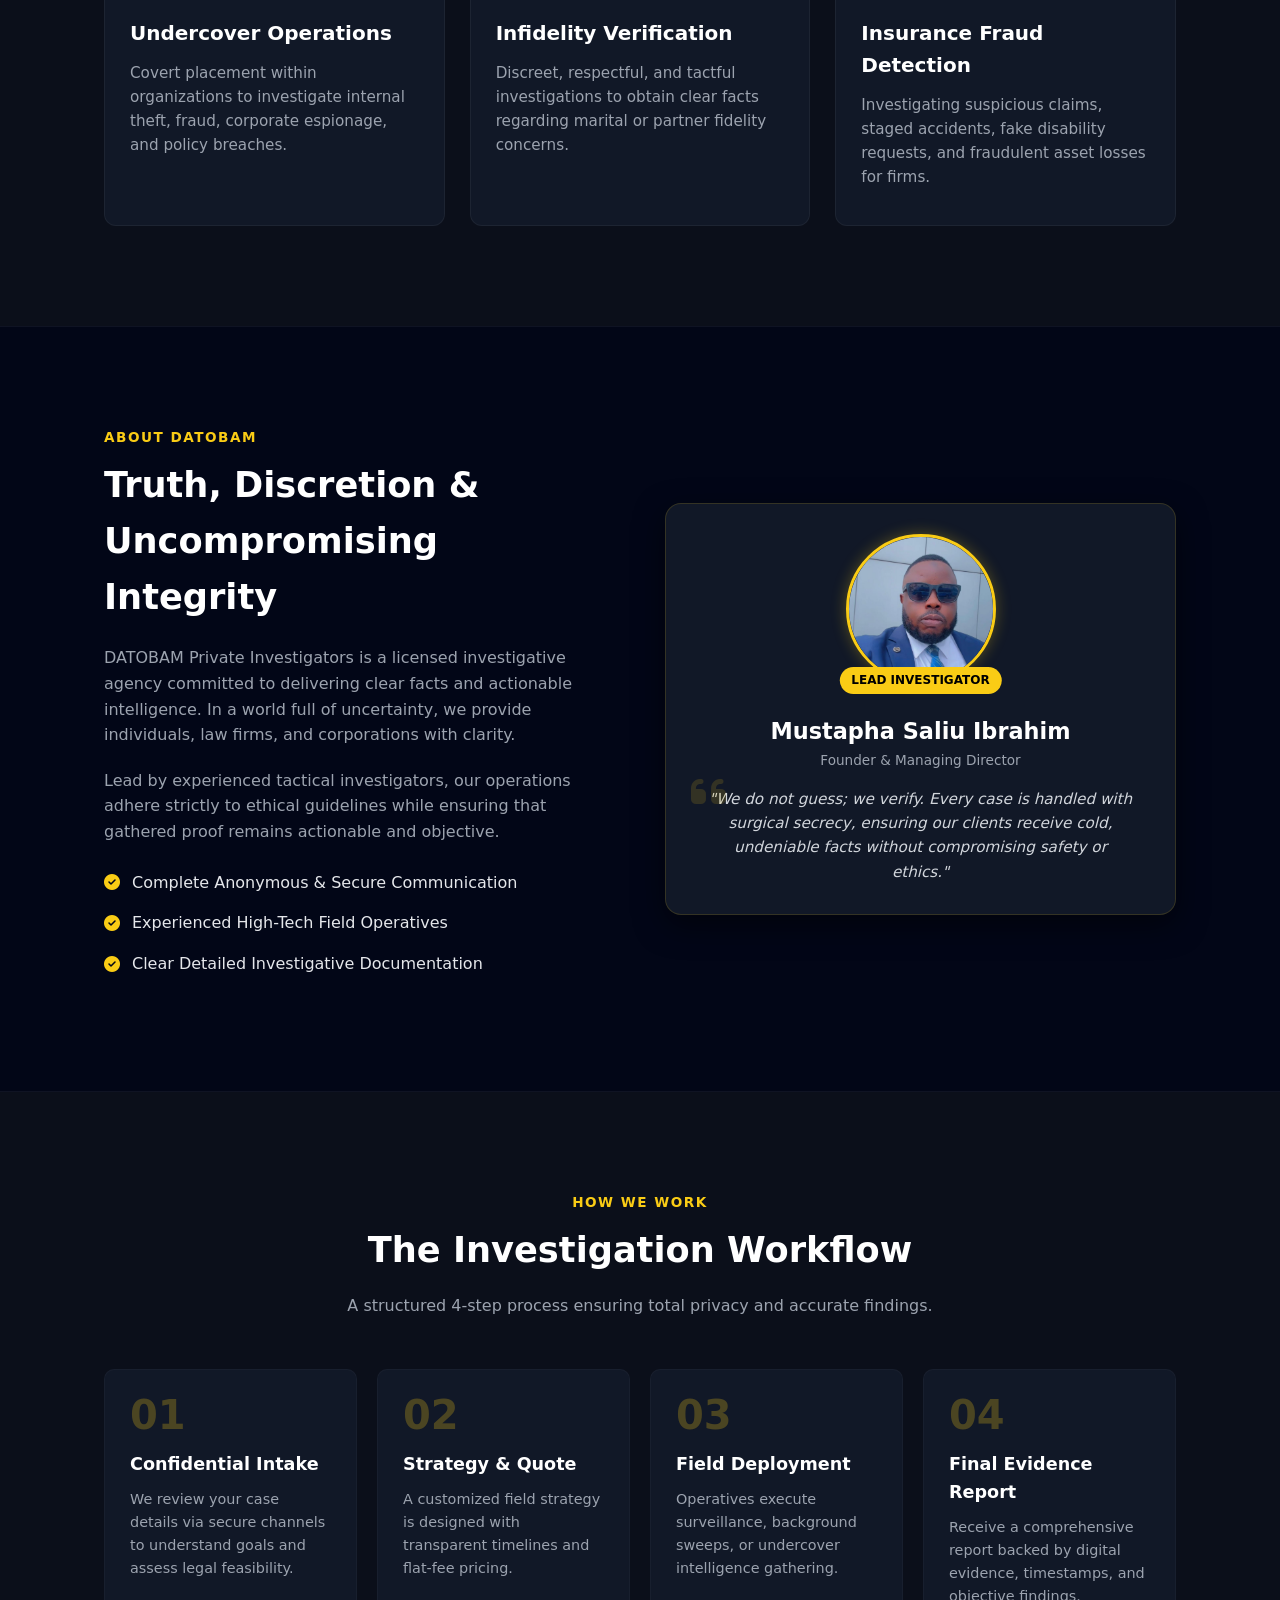
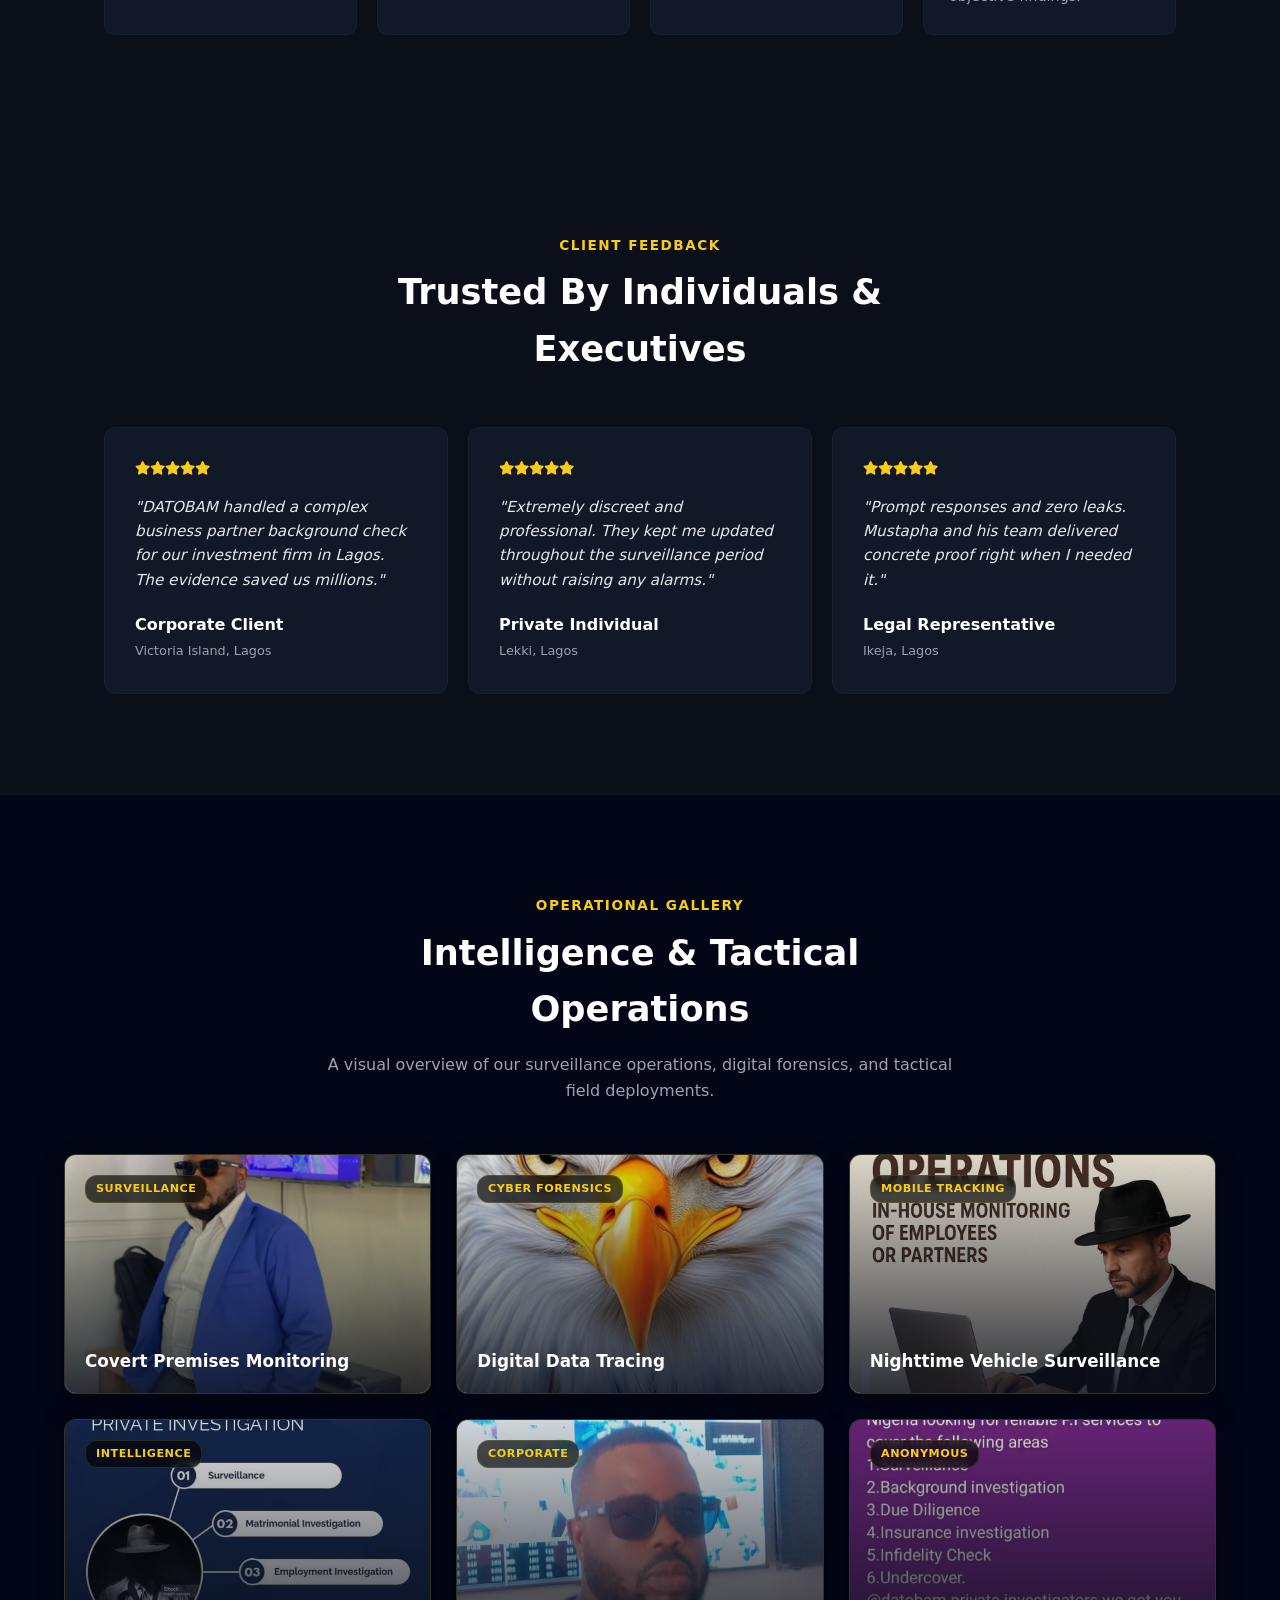
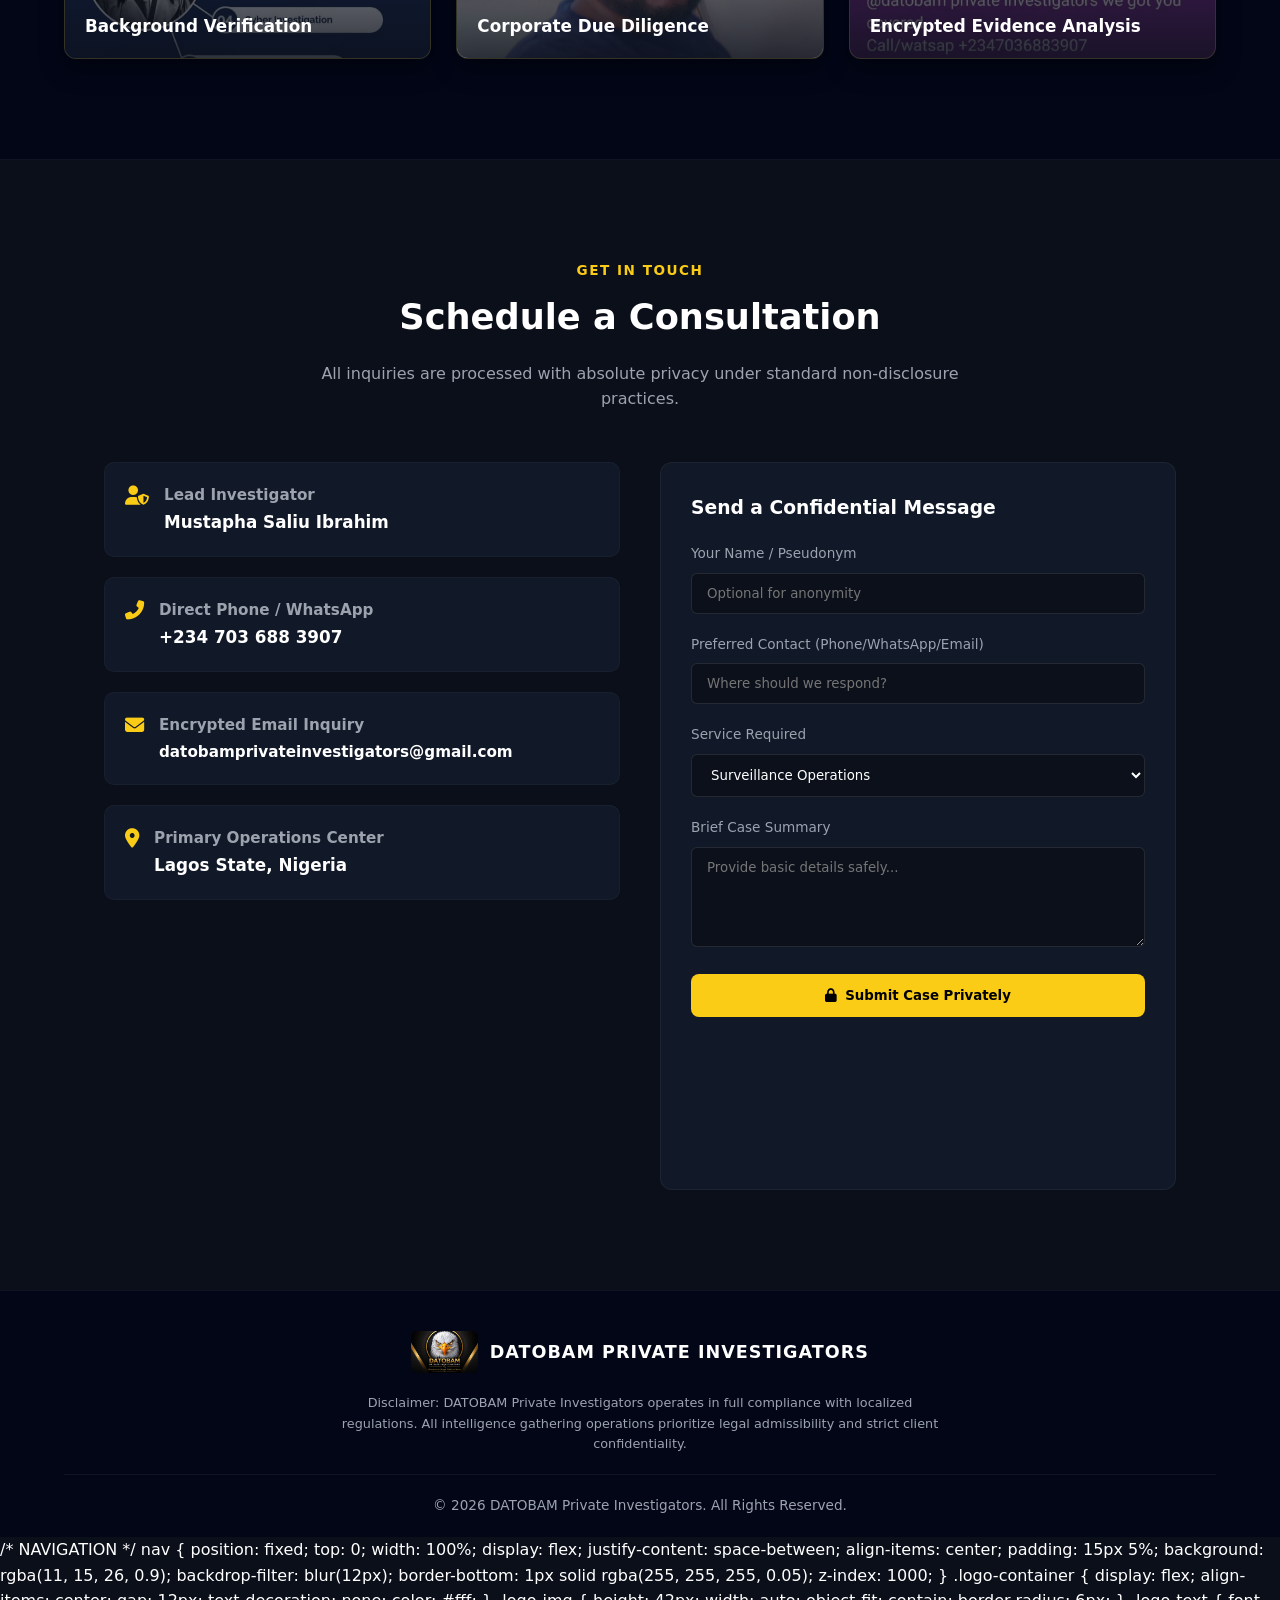
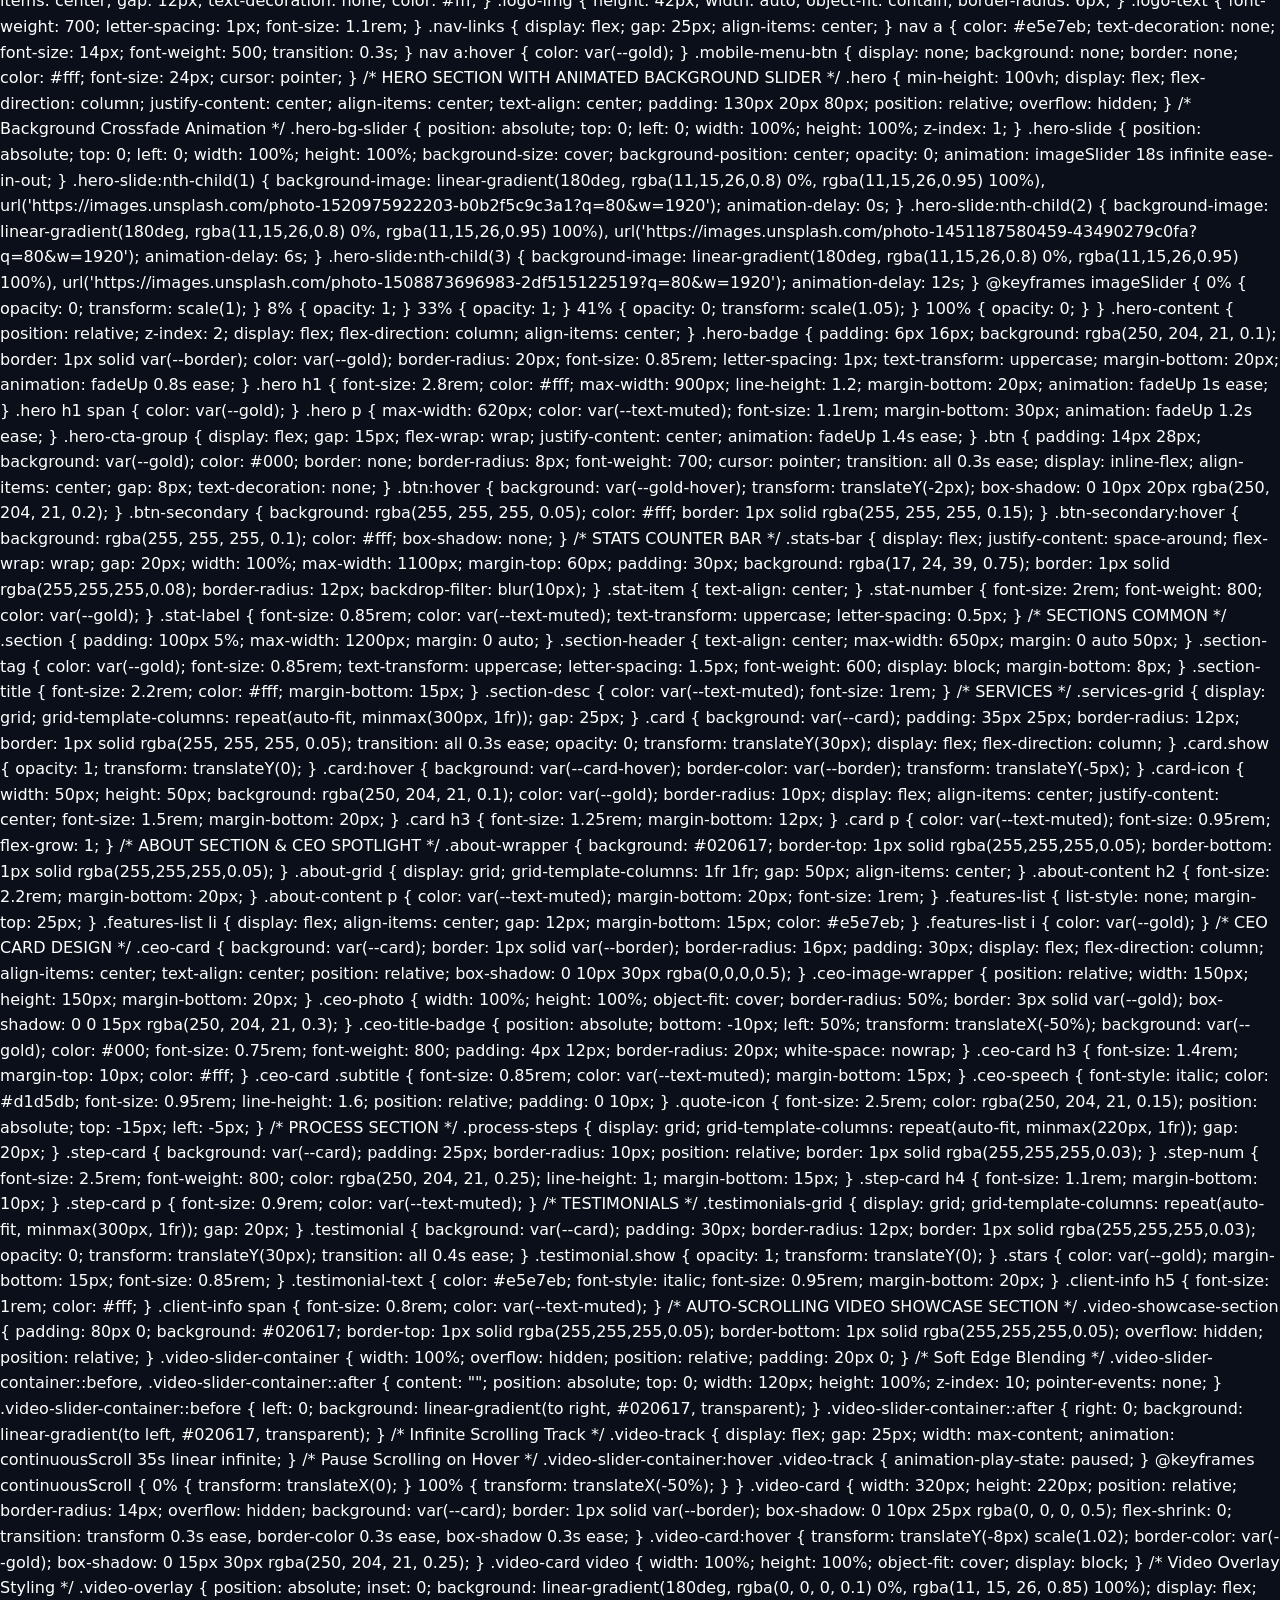
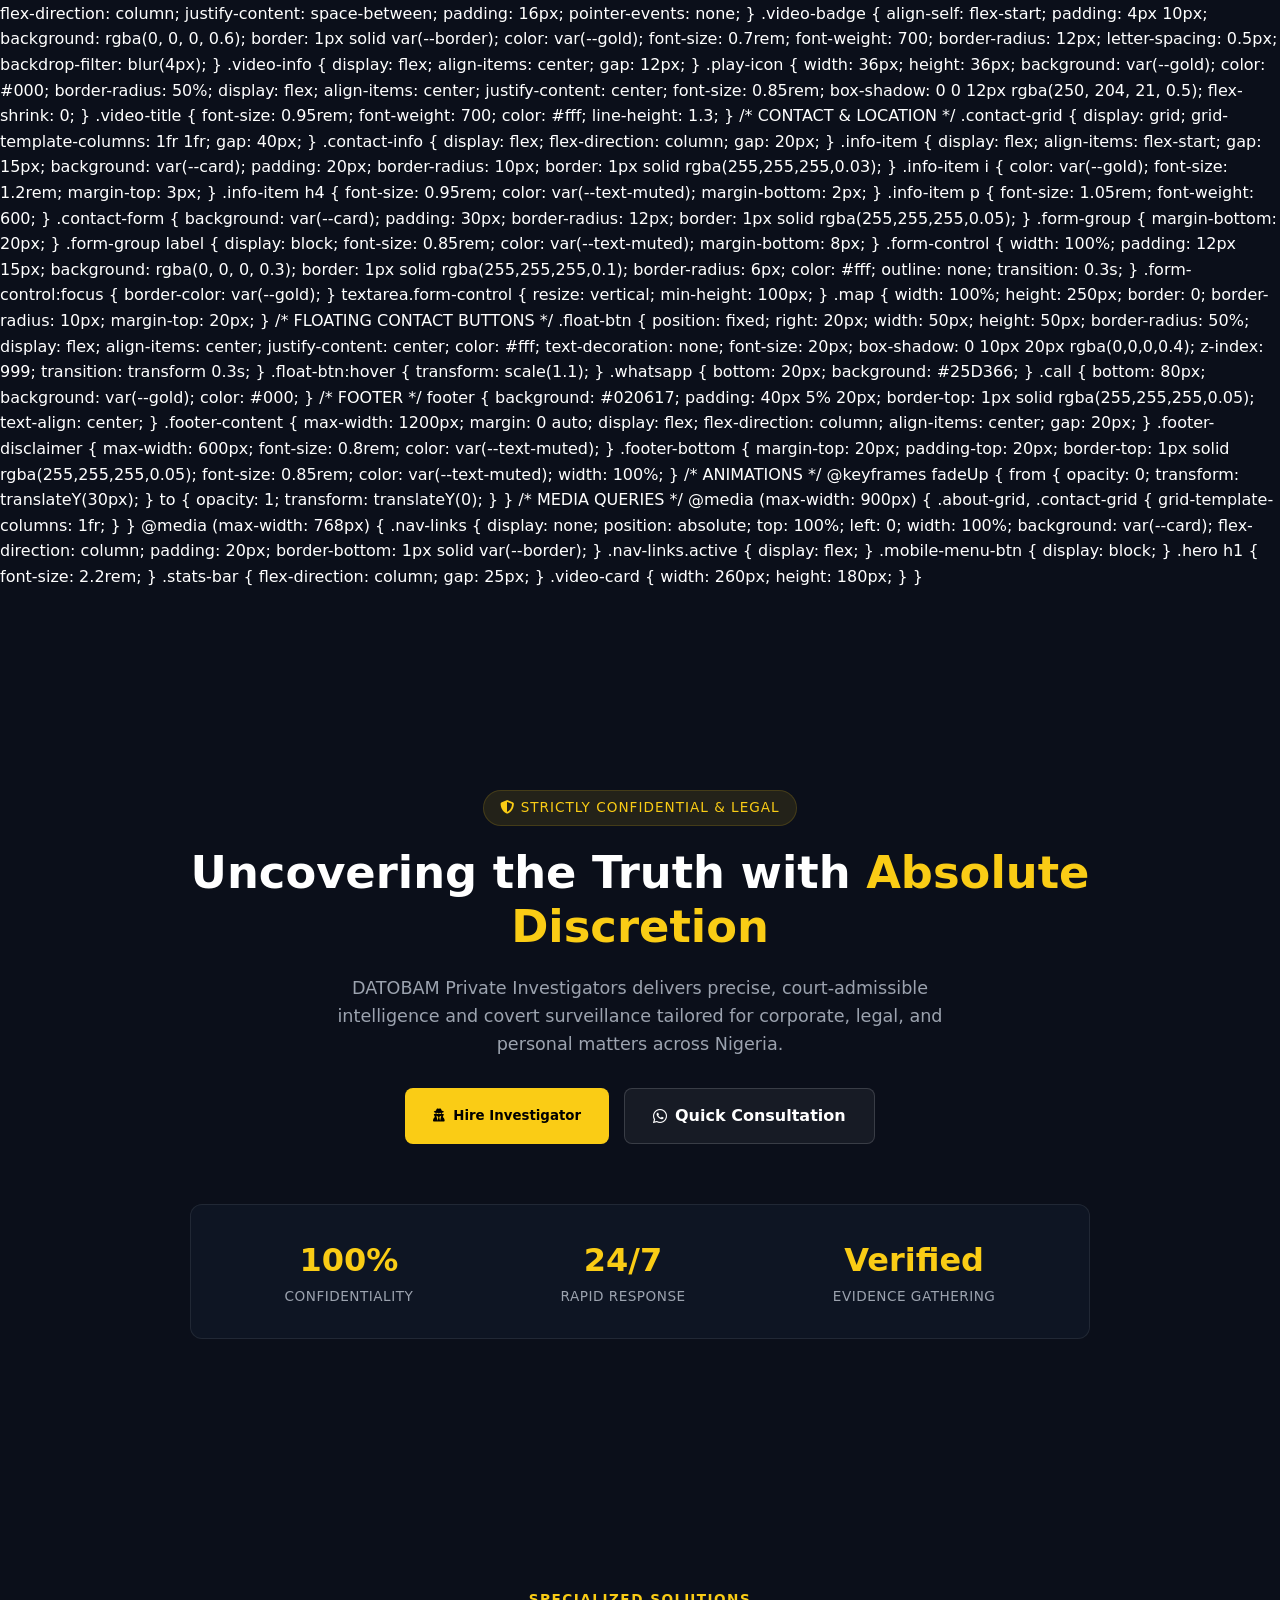
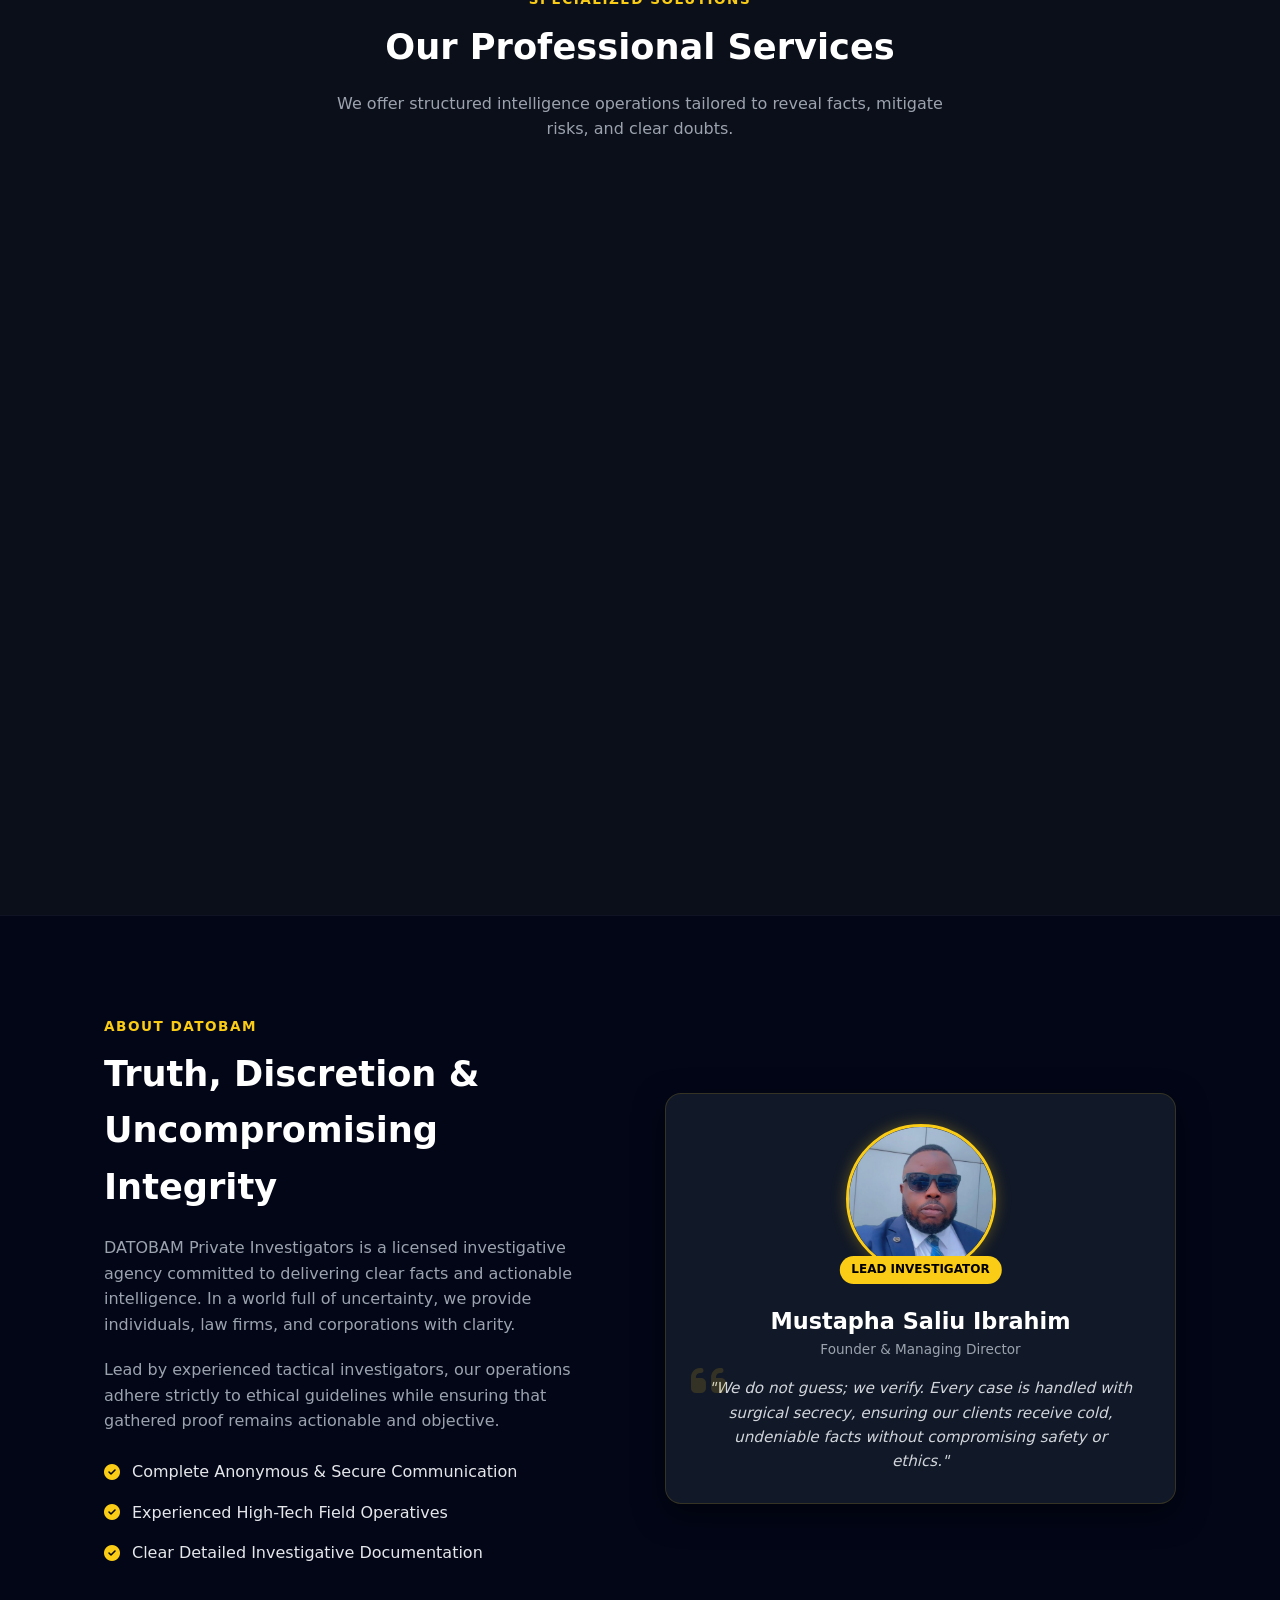
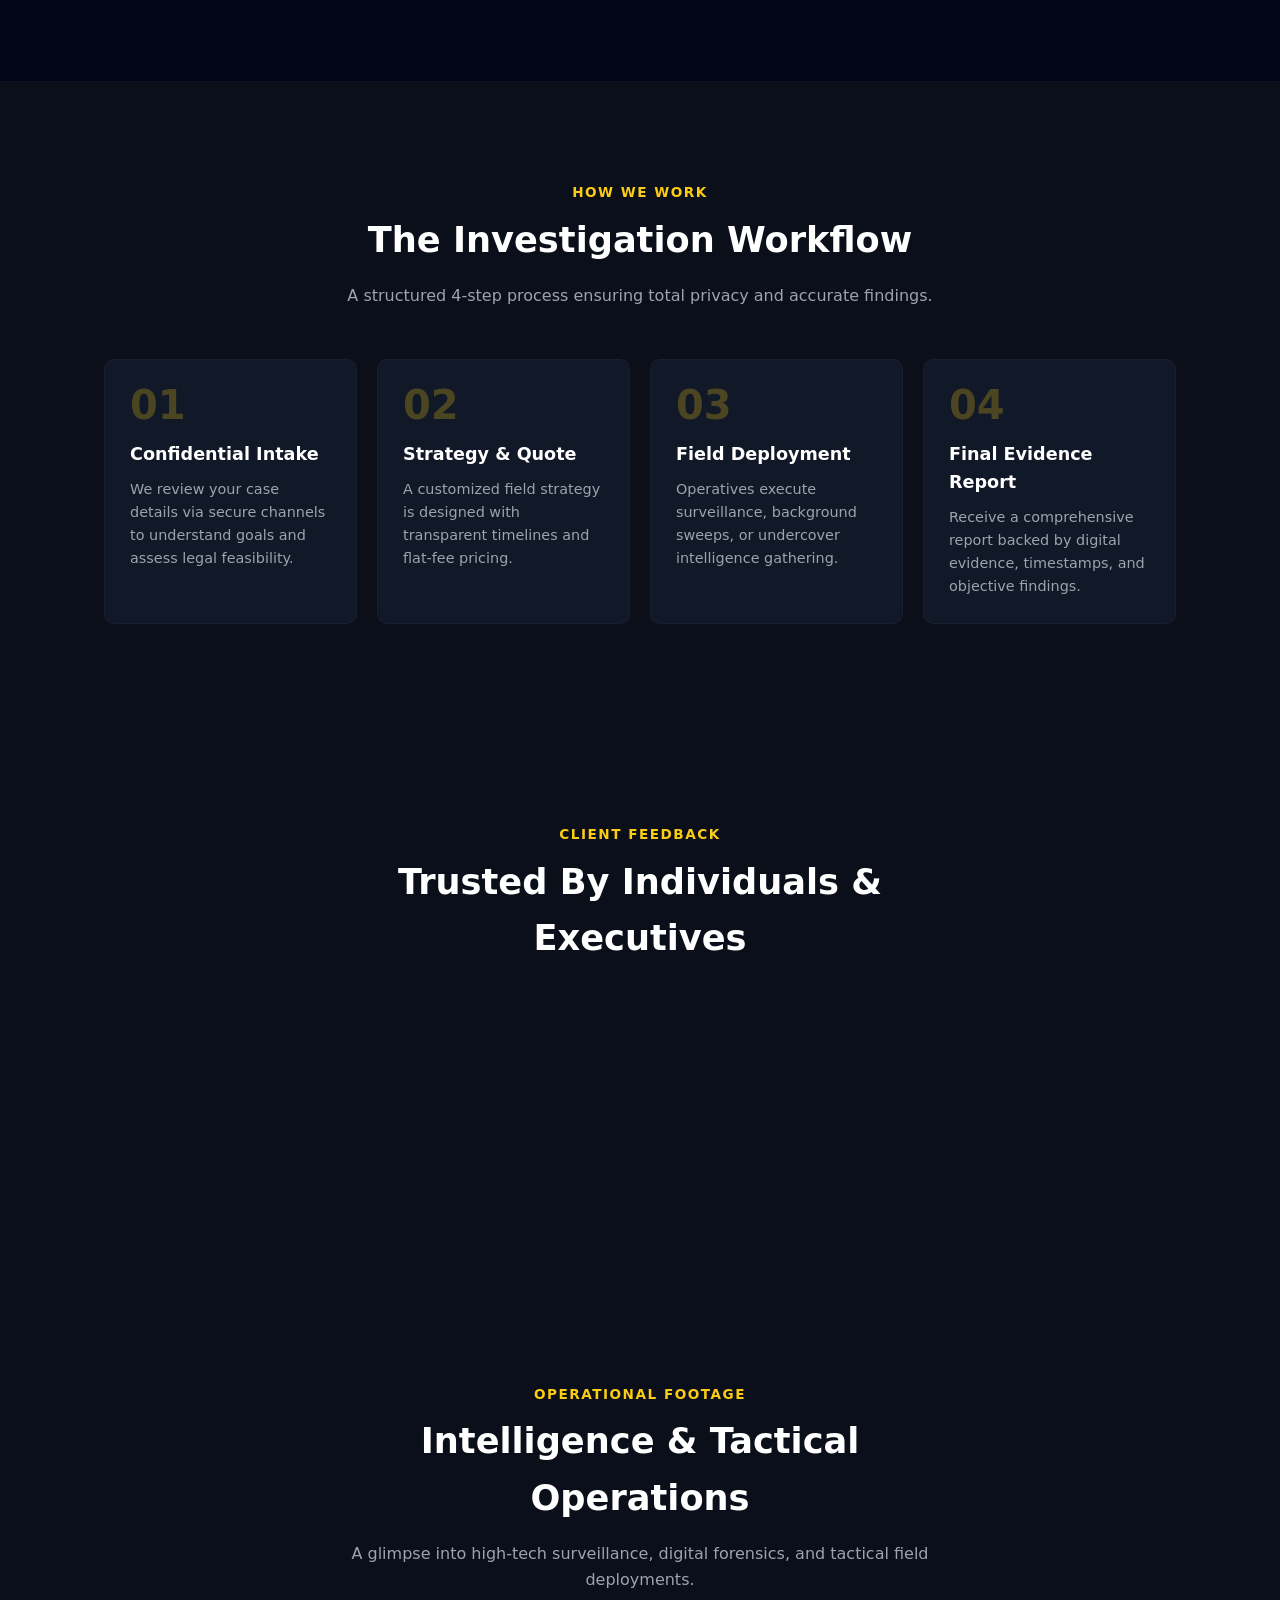
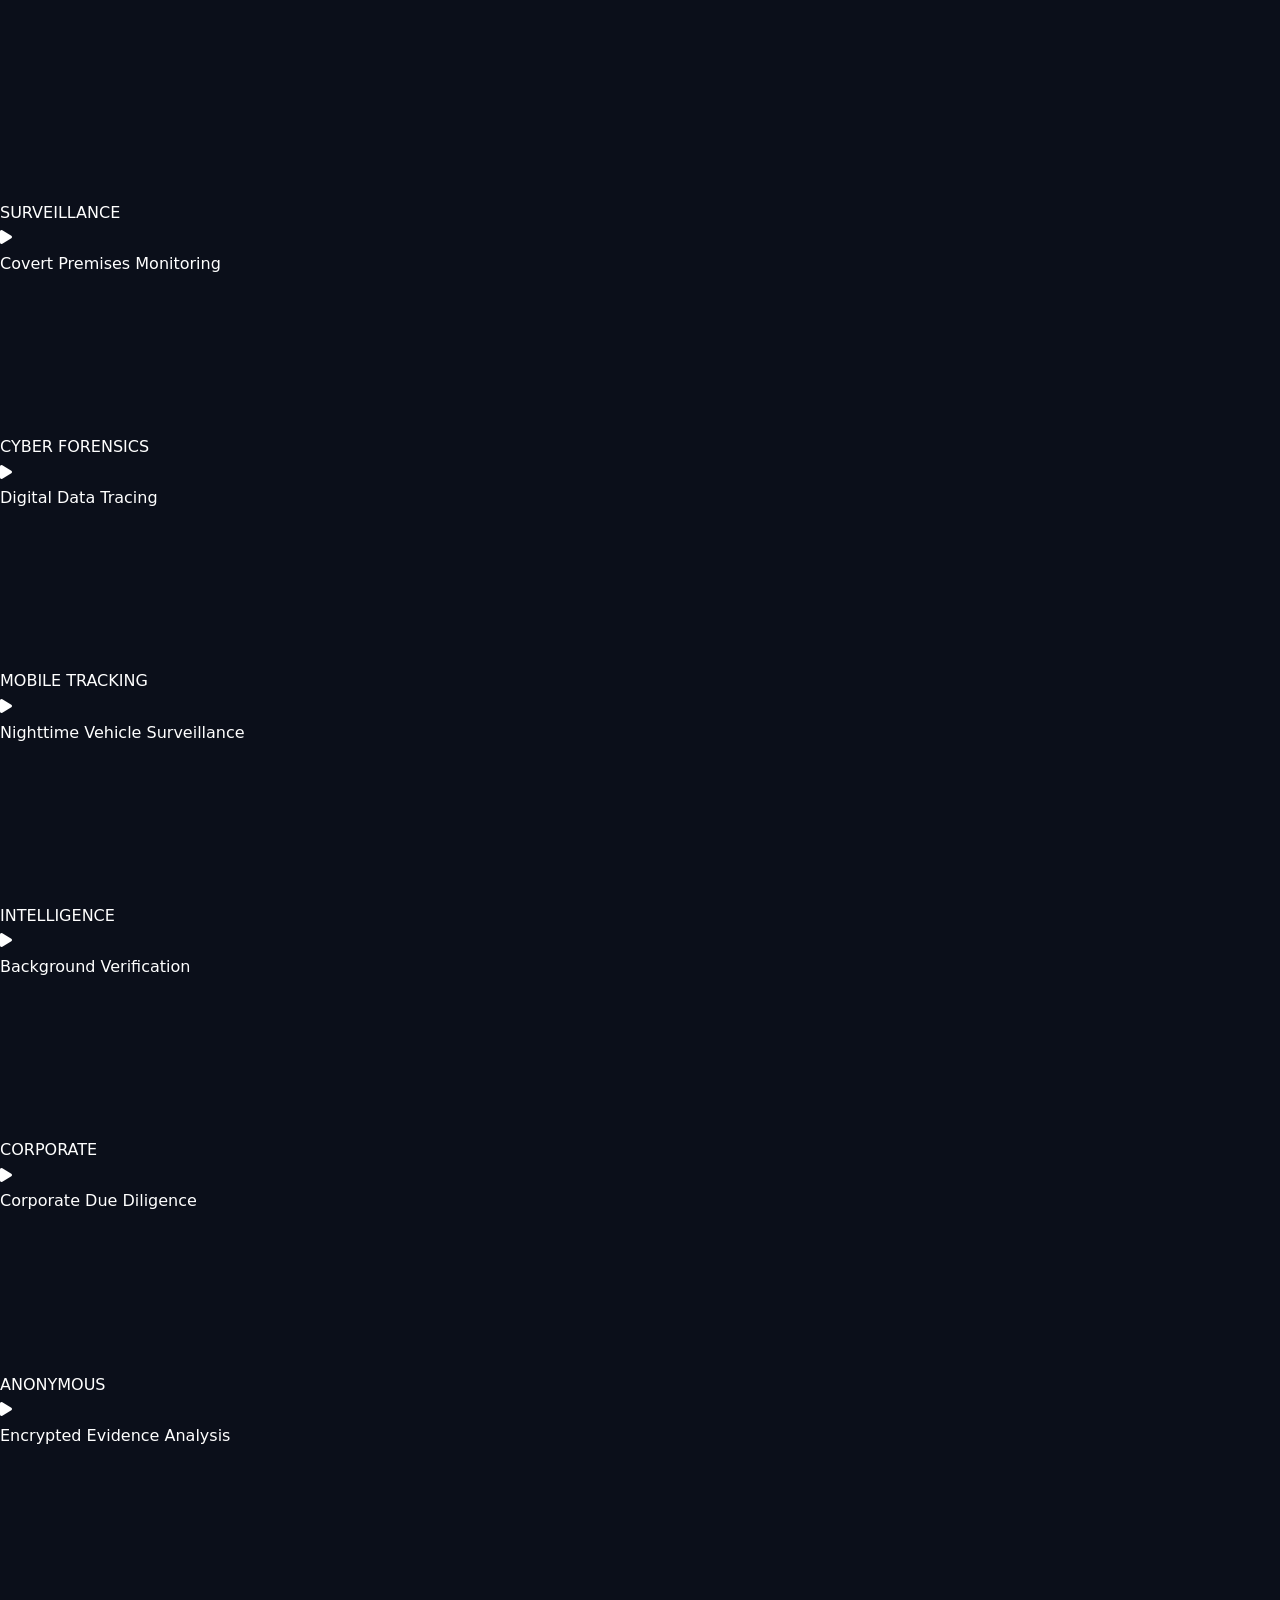
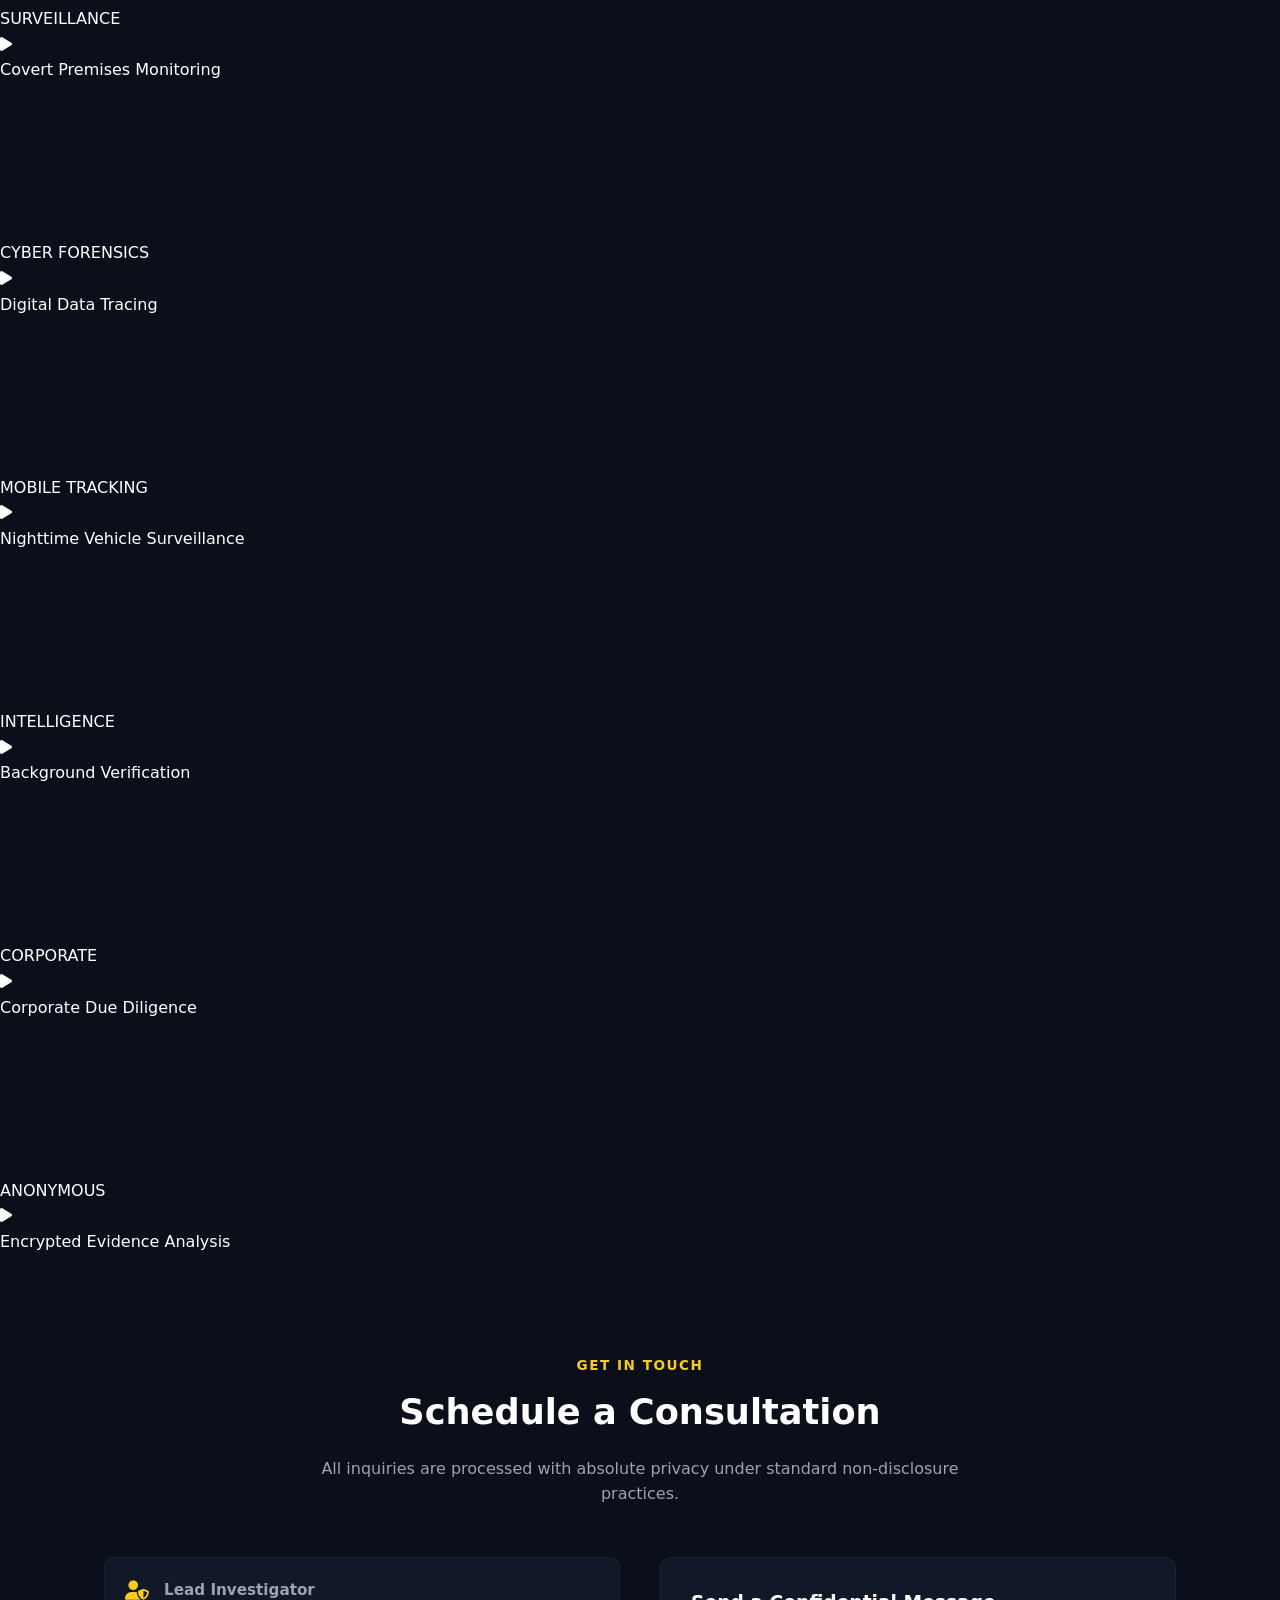
==== commit 075fa59a: "Update fmt.Println output from 'Hello' to 'Goodbye'" ====
--- a/index.html
+++ b/index.html
@@ -110,7 +110,6 @@
   overflow: hidden;
 }
 
-/* Background Crossfade Animation */
 .hero-bg-slider {
   position: absolute;
   top: 0;
@@ -555,105 +554,66 @@
   color: var(--text-muted);
 }
 
-/* AUTO-SCROLLING VIDEO SHOWCASE SECTION */
-.video-showcase-section {
-  padding: 80px 0;
+/* IMAGE SHOWCASE GALLERY SECTION */
+.image-showcase-section {
+  padding: 100px 5%;
   background: #020617;
   border-top: 1px solid rgba(255,255,255,0.05);
   border-bottom: 1px solid rgba(255,255,255,0.05);
-  overflow: hidden;
+}
+
+.gallery-grid {
+  display: grid;
+  grid-template-columns: repeat(auto-fit, minmax(300px, 1fr));
+  gap: 25px;
+  max-width: 1200px;
+  margin: 0 auto;
+}
+
+.gallery-card {
   position: relative;
-}
-
-.video-slider-container {
-  width: 100%;
-  overflow: hidden;
-  position: relative;
-  padding: 20px 0;
-}
-
-/* Soft Edge Blending */
-.video-slider-container::before,
-.video-slider-container::after {
-  content: "";
-  position: absolute;
-  top: 0;
-  width: 120px;
-  height: 100%;
-  z-index: 10;
-  pointer-events: none;
-}
-
-.video-slider-container::before {
-  left: 0;
-  background: linear-gradient(to right, #020617, transparent);
-}
-
-.video-slider-container::after {
-  right: 0;
-  background: linear-gradient(to left, #020617, transparent);
-}
-
-/* Infinite Scrolling Track */
-.video-track {
-  display: flex;
-  gap: 25px;
-  width: max-content;
-  animation: continuousScroll 35s linear infinite;
-}
-
-/* Pause Scrolling on Hover */
-.video-slider-container:hover .video-track {
-  animation-play-state: paused;
-}
-
-@keyframes continuousScroll {
-  0% { transform: translateX(0); }
-  100% { transform: translateX(-50%); }
-}
-
-.video-card {
-  width: 320px;
-  height: 220px;
-  position: relative;
-  border-radius: 14px;
+  height: 240px;
+  border-radius: 12px;
   overflow: hidden;
   background: var(--card);
   border: 1px solid var(--border);
-  box-shadow: 0 10px 25px rgba(0, 0, 0, 0.5);
-  flex-shrink: 0;
+  box-shadow: 0 10px 25px rgba(0, 0, 0, 0.4);
   transition: transform 0.3s ease, border-color 0.3s ease, box-shadow 0.3s ease;
 }
 
-.video-card:hover {
-  transform: translateY(-8px) scale(1.02);
-  border-color: var(--gold);
-  box-shadow: 0 15px 30px rgba(250, 204, 21, 0.25);
-}
-
-.video-card video {
+.gallery-card img {
   width: 100%;
   height: 100%;
   object-fit: cover;
   display: block;
-}
-
-/* Video Overlay Styling */
-.video-overlay {
+  transition: transform 0.5s ease;
+}
+
+.gallery-card:hover {
+  transform: translateY(-6px);
+  border-color: var(--gold);
+  box-shadow: 0 15px 30px rgba(250, 204, 21, 0.2);
+}
+
+.gallery-card:hover img {
+  transform: scale(1.08);
+}
+
+.gallery-overlay {
   position: absolute;
   inset: 0;
   background: linear-gradient(180deg, rgba(0, 0, 0, 0.1) 0%, rgba(11, 15, 26, 0.85) 100%);
   display: flex;
   flex-direction: column;
   justify-content: space-between;
-  padding: 16px;
+  padding: 20px;
   pointer-events: none;
 }
 
-.video-badge {
+.gallery-badge {
   align-self: flex-start;
   padding: 4px 10px;
-  background: rgba(0, 0, 0, 0.6);
+  background: rgba(0, 0, 0, 0.65);
   border: 1px solid var(--border);
   color: var(--gold);
   font-size: 0.7rem;
@@ -663,28 +623,8 @@
   backdrop-filter: blur(4px);
 }
 
-.video-info {
-  display: flex;
-  align-items: center;
-  gap: 12px;
-}
-
-.play-icon {
-  width: 36px;
-  height: 36px;
-  background: var(--gold);
-  color: #000;
-  border-radius: 50%;
-  display: flex;
-  align-items: center;
-  justify-content: center;
-  font-size: 0.85rem;
-  box-shadow: 0 0 12px rgba(250, 204, 21, 0.5);
-  flex-shrink: 0;
-}
-
-.video-title {
-  font-size: 0.95rem;
+.gallery-title {
+  font-size: 1.05rem;
   font-weight: 700;
   color: #fff;
   line-height: 1.3;
@@ -883,6 +823,1294 @@
     flex-direction: column;
     gap: 25px;
   }
+}
+</style>
+</head>
+
+<body>
+
+<!-- NAVIGATION -->
+<nav>
+  <a href="#" class="logo-container">
+    <img src="logo.jpg" alt="DATOBAM Logo" class="logo-img">
+    <span class="logo-text">DATOBAM</span>
+  </a>
+
+  <button class="mobile-menu-btn" onclick="toggleMenu()" aria-label="Toggle Menu">
+    <i class="fas fa-bars"></i>
+  </button>
+
+  <div class="nav-links" id="navLinks">
+    <a href="#home">Home</a>
+    <a href="services.html">Services</a>
+    <a href="about.html">About</a>
+    <a href="process.html">Our Process</a>
+    <a href="#showcase">Showcase</a>
+    <a href="location.html">Location</a>
+    <a href="contact.html">Contact</a>
+  </div>
+</nav>
+
+<!-- HERO SECTION WITH BACKGROUND ANIMATION -->
+<section class="hero" id="home">
+  <div class="hero-bg-slider">
+    <div class="hero-slide"></div>
+    <div class="hero-slide"></div>
+    <div class="hero-slide"></div>
+  </div>
+
+  <div class="hero-content">
+    <div class="hero-badge"><i class="fas fa-shield-alt"></i> Strictly Confidential & Legal</div>
+    <h1>Uncovering the Truth with <span>Absolute Discretion</span></h1>
+    <p>
+      DATOBAM Private Investigators delivers precise, court-admissible intelligence and covert surveillance tailored for corporate, legal, and personal matters across Nigeria.
+    </p>
+    
+    <div class="hero-cta-group">
+      <button class="btn" onclick="goContact()"><i class="fas fa-user-secret"></i> Hire Investigator</button>
+      <a href="https://wa.me/2347036883907" class="btn btn-secondary" target="_blank"><i class="fab fa-whatsapp"></i> Quick Consultation</a>
+    </div>
+
+    <div class="stats-bar">
+      <div class="stat-item">
+        <div class="stat-number">100%</div>
+        <div class="stat-label">Confidentiality</div>
+      </div>
+      <div class="stat-item">
+        <div class="stat-number">24/7</div>
+        <div class="stat-label">Rapid Response</div>
+      </div>
+      <div class="stat-item">
+        <div class="stat-number">Verified</div>
+        <div class="stat-label">Evidence Gathering</div>
+      </div>
+    </div>
+  </div>
+</section>
+
+<!-- SERVICES SECTION -->
+<section class="section" id="services">
+  <div class="section-header">
+    <span class="section-tag">Specialized Solutions</span>
+    <h2 class="section-title">Our Professional Services</h2>
+    <p class="section-desc">We offer structured intelligence operations tailored to reveal facts, mitigate risks, and clear doubts.</p>
+  </div>
+
+  <div class="services-grid">
+    <div class="card">
+      <div class="card-icon"><i class="fas fa-eye"></i></div>
+      <h3>Surveillance Operations</h3>
+      <p>Real-time covert monitoring, photo/video evidence gathering, and movement tracking by experienced field operatives.</p>
+    </div>
+
+    <div class="card">
+      <div class="card-icon"><i class="fas fa-user-check"></i></div>
+      <h3>Background Check</h3>
+      <p>Deep-dive verification of individuals, executive hiring vetting, domestic staff background profiling, and criminal history checks.</p>
+    </div>
+
+    <div class="card">
+      <div class="card-icon"><i class="fas fa-file-contract"></i></div>
+      <h3>Corporate Due Diligence</h3>
+      <p>Verify potential business partners, investment legitimacy, real estate transactions, and vendor authenticity before committing capital.</p>
+    </div>
+
+    <div class="card">
+      <div class="card-icon"><i class="fas fa-user-ninja"></i></div>
+      <h3>Undercover Operations</h3>
+      <p>Covert placement within organizations to investigate internal theft, fraud, corporate espionage, and policy breaches.</p>
+    </div>
+
+    <div class="card">
+      <div class="card-icon"><i class="fas fa-heart-broken"></i></div>
+      <h3>Infidelity Verification</h3>
+      <p>Discreet, respectful, and tactful investigations to obtain clear facts regarding marital or partner fidelity concerns.</p>
+    </div>
+
+    <div class="card">
+      <div class="card-icon"><i class="fas fa-shield-virus"></i></div>
+      <h3>Insurance Fraud Detection</h3>
+      <p>Investigating suspicious claims, staged accidents, fake disability requests, and fraudulent asset losses for firms.</p>
+    </div>
+  </div>
+</section>
+
+<!-- ABOUT & CEO SPOTLIGHT SECTION -->
+<div class="about-wrapper">
+  <section class="section about-grid" id="about">
+    <div class="about-content">
+      <span class="section-tag">About DATOBAM</span>
+      <h2>Truth, Discretion & Uncompromising Integrity</h2>
+      <p>
+        DATOBAM Private Investigators is a licensed investigative agency committed to delivering clear facts and actionable intelligence. In a world full of uncertainty, we provide individuals, law firms, and corporations with clarity.
+      </p>
+      <p>
+        Lead by experienced tactical investigators, our operations adhere strictly to ethical guidelines while ensuring that gathered proof remains actionable and objective.
+      </p>
+
+      <ul class="features-list">
+        <li><i class="fas fa-check-circle"></i> Complete Anonymous & Secure Communication</li>
+        <li><i class="fas fa-check-circle"></i> Experienced High-Tech Field Operatives</li>
+        <li><i class="fas fa-check-circle"></i> Clear Detailed Investigative Documentation</li>
+      </ul>
+    </div>
+
+    <!-- CEO SPOTLIGHT CARD -->
+    <div class="ceo-card">
+      <div class="ceo-image-wrapper">
+        <img src="ceo.jpg" alt="Mustapha Saliu Ibrahim - CEO" class="ceo-photo">
+        <span class="ceo-title-badge">LEAD INVESTIGATOR</span>
+      </div>
+      <h3>Mustapha Saliu Ibrahim</h3>
+      <p class="subtitle">Founder & Managing Director</p>
+      
+      <div class="ceo-speech">
+        <i class="fas fa-quote-left quote-icon"></i>
+        "We do not guess; we verify. Every case is handled with surgical secrecy, ensuring our clients receive cold, undeniable facts without compromising safety or ethics."
+      </div>
+    </div>
+  </section>
+</div>
+
+<!-- PROCESS SECTION -->
+<section class="section" id="process">
+  <div class="section-header">
+    <span class="section-tag">How We Work</span>
+    <h2 class="section-title">The Investigation Workflow</h2>
+    <p class="section-desc">A structured 4-step process ensuring total privacy and accurate findings.</p>
+  </div>
+
+  <div class="process-steps">
+    <div class="step-card">
+      <div class="step-num">01</div>
+      <h4>Confidential Intake</h4>
+      <p>We review your case details via secure channels to understand goals and assess legal feasibility.</p>
+    </div>
+
+    <div class="step-card">
+      <div class="step-num">02</div>
+      <h4>Strategy & Quote</h4>
+      <p>A customized field strategy is designed with transparent timelines and flat-fee pricing.</p>
+    </div>
+
+    <div class="step-card">
+      <div class="step-num">03</div>
+      <h4>Field Deployment</h4>
+      <p>Operatives execute surveillance, background sweeps, or undercover intelligence gathering.</p>
+    </div>
+
+    <div class="step-card">
+      <div class="step-num">04</div>
+      <h4>Final Evidence Report</h4>
+      <p>Receive a comprehensive report backed by digital evidence, timestamps, and objective findings.</p>
+    </div>
+  </div>
+</section>
+
+<!-- TESTIMONIALS -->
+<section class="section">
+  <div class="section-header">
+    <span class="section-tag">Client Feedback</span>
+    <h2 class="section-title">Trusted By Individuals & Executives</h2>
+  </div>
+
+  <div class="testimonials-grid">
+    <div class="testimonial">
+      <div class="stars"><i class="fas fa-star"></i><i class="fas fa-star"></i><i class="fas fa-star"></i><i class="fas fa-star"></i><i class="fas fa-star"></i></div>
+      <p class="testimonial-text">"DATOBAM handled a complex business partner background check for our investment firm in Lagos. The evidence saved us millions."</p>
+      <div class="client-info">
+        <h5>Corporate Client</h5>
+        <span>Victoria Island, Lagos</span>
+      </div>
+    </div>
+
+    <div class="testimonial">
+      <div class="stars"><i class="fas fa-star"></i><i class="fas fa-star"></i><i class="fas fa-star"></i><i class="fas fa-star"></i><i class="fas fa-star"></i></div>
+      <p class="testimonial-text">"Extremely discreet and professional. They kept me updated throughout the surveillance period without raising any alarms."</p>
+      <div class="client-info">
+        <h5>Private Individual</h5>
+        <span>Lekki, Lagos</span>
+      </div>
+    </div>
+
+    <div class="testimonial">
+      <div class="stars"><i class="fas fa-star"></i><i class="fas fa-star"></i><i class="fas fa-star"></i><i class="fas fa-star"></i><i class="fas fa-star"></i></div>
+      <p class="testimonial-text">"Prompt responses and zero leaks. Mustapha and his team delivered concrete proof right when I needed it."</p>
+      <div class="client-info">
+        <h5>Legal Representative</h5>
+        <span>Ikeja, Lagos</span>
+      </div>
+    </div>
+  </div>
+</section>
+
+<!-- IMAGE SHOWCASE GALLERY SECTION -->
+<section class="image-showcase-section" id="showcase">
+  <div class="section-header">
+    <span class="section-tag">OPERATIONAL GALLERY</span>
+    <h2 class="section-title">Intelligence & Tactical Operations</h2>
+    <p class="section-desc">A visual overview of our surveillance operations, digital forensics, and tactical field deployments.</p>
+  </div>
+
+  <div class="gallery-grid">
+    <div class="gallery-card">
+      <img src="1.jpg" alt="Covert Premises Monitoring">
+      <div class="gallery-overlay">
+        <span class="gallery-badge">SURVEILLANCE</span>
+        <h3 class="gallery-title">Covert Premises Monitoring</h3>
+      </div>
+    </div>
+
+    <div class="gallery-card">
+      <img src="2.jpg" alt="Digital Data Tracing">
+      <div class="gallery-overlay">
+        <span class="gallery-badge">CYBER FORENSICS</span>
+        <h3 class="gallery-title">Digital Data Tracing</h3>
+      </div>
+    </div>
+
+    <div class="gallery-card">
+      <img src="3.jpg" alt="Nighttime Vehicle Surveillance">
+      <div class="gallery-overlay">
+        <span class="gallery-badge">MOBILE TRACKING</span>
+        <h3 class="gallery-title">Nighttime Vehicle Surveillance</h3>
+      </div>
+    </div>
+
+    <div class="gallery-card">
+      <img src="4.jpg" alt="Background Verification">
+      <div class="gallery-overlay">
+        <span class="gallery-badge">INTELLIGENCE</span>
+        <h3 class="gallery-title">Background Verification</h3>
+      </div>
+    </div>
+
+    <div class="gallery-card">
+      <img src="5.jpg" alt="Corporate Due Diligence">
+      <div class="gallery-overlay">
+        <span class="gallery-badge">CORPORATE</span>
+        <h3 class="gallery-title">Corporate Due Diligence</h3>
+      </div>
+    </div>
+
+    <div class="gallery-card">
+      <img src="6.jpg" alt="Encrypted Evidence Analysis">
+      <div class="gallery-overlay">
+        <span class="gallery-badge">ANONYMOUS</span>
+        <h3 class="gallery-title">Encrypted Evidence Analysis</h3>
+      </div>
+    </div>
+  </div>
+</section>
+
+<!-- CONTACT & LOCATION -->
+<section class="section" id="location">
+  <div class="section-header">
+    <span class="section-tag">Get In Touch</span>
+    <h2 class="section-title">Schedule a Consultation</h2>
+    <p class="section-desc">All inquiries are processed with absolute privacy under standard non-disclosure practices.</p>
+  </div>
+
+  <div class="contact-grid" id="contact">
+    <div class="contact-info">
+      <div class="info-item">
+        <i class="fas fa-user-shield"></i>
+        <div>
+          <h4>Lead Investigator</h4>
+          <p>Mustapha Saliu Ibrahim</p>
+        </div>
+      </div>
+
+      <div class="info-item">
+        <i class="fas fa-phone-alt"></i>
+        <div>
+          <h4>Direct Phone / WhatsApp</h4>
+          <p><a href="tel:+2347036883907" style="color:#fff; text-decoration:none;">+234 703 688 3907</a></p>
+        </div>
+      </div>
+
+      <div class="info-item">
+        <i class="fas fa-envelope"></i>
+        <div>
+          <h4>Encrypted Email Inquiry</h4>
+          <p style="font-size: 0.95rem;">datobamprivateinvestigators@gmail.com</p>
+        </div>
+      </div>
+
+      <div class="info-item">
+        <i class="fas fa-map-marker-alt"></i>
+        <div>
+          <h4>Primary Operations Center</h4>
+          <p>Lagos State, Nigeria</p>
+        </div>
+      </div>
+
+      <iframe class="map"
+        src="https://maps.google.com/maps?q=Lagos%20Nigeria&t=&z=12&ie=UTF8&iwloc=&output=embed"
+        loading="lazy">
+      </iframe>
+    </div>
+
+    <div class="contact-form">
+      <h3 style="margin-bottom: 20px;">Send a Confidential Message</h3>
+      <form id="investigationForm" onsubmit="handleFormSubmit(event)">
+        <div class="form-group">
+          <label>Your Name / Pseudonym</label>
+          <input type="text" class="form-control" placeholder="Optional for anonymity" id="clientName">
+        </div>
+
+        <div class="form-group">
+          <label>Preferred Contact (Phone/WhatsApp/Email)</label>
+          <input type="text" class="form-control" placeholder="Where should we respond?" required id="clientContact">
+        </div>
+
+        <div class="form-group">
+          <label>Service Required</label>
+          <select class="form-control" id="serviceType">
+            <option>Surveillance Operations</option>
+            <option>Background Investigation</option>
+            <option>Corporate Due Diligence</option>
+            <option>Infidelity Verification</option>
+            <option>Undercover Operations</option>
+            <option>Other / Custom Investigation</option>
+          </select>
+        </div>
+
+        <div class="form-group">
+          <label>Brief Case Summary</label>
+          <textarea class="form-control" placeholder="Provide basic details safely..." required id="caseDetails"></textarea>
+        </div>
+
+        <button type="submit" class="btn" style="width: 100%; justify-content: center;">
+          <i class="fas fa-lock"></i> Submit Case Privately
+        </button>
+      </form>
+    </div>
+  </div>
+</section>
+
+<!-- FLOATING FAST-CONTACT BUTTONS -->
+<a href="tel:+2347036883907" class="float-btn call" aria-label="Call Us"><i class="fas fa-phone"></i></a>
+<a href="https://wa.me/2347036883907" class="float-btn whatsapp" target="_blank" aria-label="WhatsApp Us"><i class="fab fa-whatsapp"></i></a>
+
+<!-- FOOTER -->
+<footer>
+  <div class="footer-content">
+    <a href="#" class="logo-container">
+      <img src="logo.jpg" alt="DATOBAM Logo" class="logo-img">
+      <span class="logo-text">DATOBAM PRIVATE INVESTIGATORS</span>
+    </a>
+    
+    <p class="footer-disclaimer">
+      Disclaimer: DATOBAM Private Investigators operates in full compliance with localized regulations. All intelligence gathering operations prioritize legal admissibility and strict client confidentiality.
+    </p>
+  </div>
+
+  <div class="footer-bottom">
+    © 2026 DATOBAM Private Investigators. All Rights Reserved.
+  </div>
+</footer>
+
+<script>
+// Toggle Mobile Navigation
+function toggleMenu() {
+  const navLinks = id('navLinks');
+  navLinks.classList.toggle('active');
+}
+
+// Smooth scroll to contact section
+function goContact(){
+  document.getElementById("contact").scrollIntoView({behavior:"smooth"});
+}
+
+// Helper for element selection
+function id(elementId) {
+  return document.getElementById(elementId);
+}
+
+// Handle Form Submission redirecting to WhatsApp
+function handleFormSubmit(e) {
+  e.preventDefault();
+  
+  const name = id('clientName').value || "Client";
+  const contact = id('clientContact').value;
+  const service = id('serviceType').value;
+  const details = id('caseDetails').value;
+
+  const text = `*New Case Inquiry*%0A%0A*Name:* ${encodeURIComponent(name)}%0A*Contact:* ${encodeURIComponent(contact)}%0A*Service:* ${encodeURIComponent(service)}%0A*Summary:* ${encodeURIComponent(details)}`;
+  
+  window.open(`https://wa.me/2347036883907?text=${text}`, '_blank');
+}
+
+// Intersection Observer for scroll animations
+const observerOptions = {
+  threshold: 0.15
+};
+
+const observer = new IntersectionObserver((entries) => {
+  entries.forEach(entry => {
+    if(entry.isIntersecting){
+      entry.target.classList.add("show");
+    }
+  });
+}, observerOptions);
+
+document.querySelectorAll('.card, .testimonial').forEach(el => {
+  observer.observe(el);
+});
+</script>
+
+</body>
+</html>
+/* NAVIGATION */
+nav {
+  position: fixed;
+  top: 0;
+  width: 100%;
+  display: flex;
+  justify-content: space-between;
+  align-items: center;
+  padding: 15px 5%;
+  background: rgba(11, 15, 26, 0.9);
+  backdrop-filter: blur(12px);
+  border-bottom: 1px solid rgba(255, 255, 255, 0.05);
+  z-index: 1000;
+}
+
+.logo-container {
+  display: flex;
+  align-items: center;
+  gap: 12px;
+  text-decoration: none;
+  color: #fff;
+}
+
+.logo-img {
+  height: 42px;
+  width: auto;
+  object-fit: contain;
+  border-radius: 6px;
+}
+
+.logo-text {
+  font-weight: 700;
+  letter-spacing: 1px;
+  font-size: 1.1rem;
+}
+
+.nav-links {
+  display: flex;
+  gap: 25px;
+  align-items: center;
+}
+
+nav a {
+  color: #e5e7eb;
+  text-decoration: none;
+  font-size: 14px;
+  font-weight: 500;
+  transition: 0.3s;
+}
+
+nav a:hover {
+  color: var(--gold);
+}
+
+.mobile-menu-btn {
+  display: none;
+  background: none;
+  border: none;
+  color: #fff;
+  font-size: 24px;
+  cursor: pointer;
+}
+
+/* HERO SECTION WITH ANIMATED BACKGROUND SLIDER */
+.hero {
+  min-height: 100vh;
+  display: flex;
+  flex-direction: column;
+  justify-content: center;
+  align-items: center;
+  text-align: center;
+  padding: 130px 20px 80px;
+  position: relative;
+  overflow: hidden;
+}
+
+/* Background Crossfade Animation */
+.hero-bg-slider {
+  position: absolute;
+  top: 0;
+  left: 0;
+  width: 100%;
+  height: 100%;
+  z-index: 1;
+}
+
+.hero-slide {
+  position: absolute;
+  top: 0;
+  left: 0;
+  width: 100%;
+  height: 100%;
+  background-size: cover;
+  background-position: center;
+  opacity: 0;
+  animation: imageSlider 18s infinite ease-in-out;
+}
+
+.hero-slide:nth-child(1) {
+  background-image: linear-gradient(180deg, rgba(11,15,26,0.8) 0%, rgba(11,15,26,0.95) 100%), 
+                    url('https://images.unsplash.com/photo-1520975922203-b0b2f5c9c3a1?q=80&w=1920');
+  animation-delay: 0s;
+}
+
+.hero-slide:nth-child(2) {
+  background-image: linear-gradient(180deg, rgba(11,15,26,0.8) 0%, rgba(11,15,26,0.95) 100%), 
+                    url('https://images.unsplash.com/photo-1451187580459-43490279c0fa?q=80&w=1920');
+  animation-delay: 6s;
+}
+
+.hero-slide:nth-child(3) {
+  background-image: linear-gradient(180deg, rgba(11,15,26,0.8) 0%, rgba(11,15,26,0.95) 100%), 
+                    url('https://images.unsplash.com/photo-1508873696983-2df515122519?q=80&w=1920');
+  animation-delay: 12s;
+}
+
+@keyframes imageSlider {
+  0% { opacity: 0; transform: scale(1); }
+  8% { opacity: 1; }
+  33% { opacity: 1; }
+  41% { opacity: 0; transform: scale(1.05); }
+  100% { opacity: 0; }
+}
+
+.hero-content {
+  position: relative;
+  z-index: 2;
+  display: flex;
+  flex-direction: column;
+  align-items: center;
+}
+
+.hero-badge {
+  padding: 6px 16px;
+  background: rgba(250, 204, 21, 0.1);
+  border: 1px solid var(--border);
+  color: var(--gold);
+  border-radius: 20px;
+  font-size: 0.85rem;
+  letter-spacing: 1px;
+  text-transform: uppercase;
+  margin-bottom: 20px;
+  animation: fadeUp 0.8s ease;
+}
+
+.hero h1 {
+  font-size: 2.8rem;
+  color: #fff;
+  max-width: 900px;
+  line-height: 1.2;
+  margin-bottom: 20px;
+  animation: fadeUp 1s ease;
+}
+
+.hero h1 span {
+  color: var(--gold);
+}
+
+.hero p {
+  max-width: 620px;
+  color: var(--text-muted);
+  font-size: 1.1rem;
+  margin-bottom: 30px;
+  animation: fadeUp 1.2s ease;
+}
+
+.hero-cta-group {
+  display: flex;
+  gap: 15px;
+  flex-wrap: wrap;
+  justify-content: center;
+  animation: fadeUp 1.4s ease;
+}
+
+.btn {
+  padding: 14px 28px;
+  background: var(--gold);
+  color: #000;
+  border: none;
+  border-radius: 8px;
+  font-weight: 700;
+  cursor: pointer;
+  transition: all 0.3s ease;
+  display: inline-flex;
+  align-items: center;
+  gap: 8px;
+  text-decoration: none;
+}
+
+.btn:hover {
+  background: var(--gold-hover);
+  transform: translateY(-2px);
+  box-shadow: 0 10px 20px rgba(250, 204, 21, 0.2);
+}
+
+.btn-secondary {
+  background: rgba(255, 255, 255, 0.05);
+  color: #fff;
+  border: 1px solid rgba(255, 255, 255, 0.15);
+}
+
+.btn-secondary:hover {
+  background: rgba(255, 255, 255, 0.1);
+  color: #fff;
+  box-shadow: none;
+}
+
+/* STATS COUNTER BAR */
+.stats-bar {
+  display: flex;
+  justify-content: space-around;
+  flex-wrap: wrap;
+  gap: 20px;
+  width: 100%;
+  max-width: 1100px;
+  margin-top: 60px;
+  padding: 30px;
+  background: rgba(17, 24, 39, 0.75);
+  border: 1px solid rgba(255,255,255,0.08);
+  border-radius: 12px;
+  backdrop-filter: blur(10px);
+}
+
+.stat-item {
+  text-align: center;
+}
+
+.stat-number {
+  font-size: 2rem;
+  font-weight: 800;
+  color: var(--gold);
+}
+
+.stat-label {
+  font-size: 0.85rem;
+  color: var(--text-muted);
+  text-transform: uppercase;
+  letter-spacing: 0.5px;
+}
+
+/* SECTIONS COMMON */
+.section {
+  padding: 100px 5%;
+  max-width: 1200px;
+  margin: 0 auto;
+}
+
+.section-header {
+  text-align: center;
+  max-width: 650px;
+  margin: 0 auto 50px;
+}
+
+.section-tag {
+  color: var(--gold);
+  font-size: 0.85rem;
+  text-transform: uppercase;
+  letter-spacing: 1.5px;
+  font-weight: 600;
+  display: block;
+  margin-bottom: 8px;
+}
+
+.section-title {
+  font-size: 2.2rem;
+  color: #fff;
+  margin-bottom: 15px;
+}
+
+.section-desc {
+  color: var(--text-muted);
+  font-size: 1rem;
+}
+
+/* SERVICES */
+.services-grid {
+  display: grid;
+  grid-template-columns: repeat(auto-fit, minmax(300px, 1fr));
+  gap: 25px;
+}
+
+.card {
+  background: var(--card);
+  padding: 35px 25px;
+  border-radius: 12px;
+  border: 1px solid rgba(255, 255, 255, 0.05);
+  transition: all 0.3s ease;
+  opacity: 0;
+  transform: translateY(30px);
+  display: flex;
+  flex-direction: column;
+}
+
+.card.show {
+  opacity: 1;
+  transform: translateY(0);
+}
+
+.card:hover {
+  background: var(--card-hover);
+  border-color: var(--border);
+  transform: translateY(-5px);
+}
+
+.card-icon {
+  width: 50px;
+  height: 50px;
+  background: rgba(250, 204, 21, 0.1);
+  color: var(--gold);
+  border-radius: 10px;
+  display: flex;
+  align-items: center;
+  justify-content: center;
+  font-size: 1.5rem;
+  margin-bottom: 20px;
+}
+
+.card h3 {
+  font-size: 1.25rem;
+  margin-bottom: 12px;
+}
+
+.card p {
+  color: var(--text-muted);
+  font-size: 0.95rem;
+  flex-grow: 1;
+}
+
+/* ABOUT SECTION & CEO SPOTLIGHT */
+.about-wrapper {
+  background: #020617;
+  border-top: 1px solid rgba(255,255,255,0.05);
+  border-bottom: 1px solid rgba(255,255,255,0.05);
+}
+
+.about-grid {
+  display: grid;
+  grid-template-columns: 1fr 1fr;
+  gap: 50px;
+  align-items: center;
+}
+
+.about-content h2 {
+  font-size: 2.2rem;
+  margin-bottom: 20px;
+}
+
+.about-content p {
+  color: var(--text-muted);
+  margin-bottom: 20px;
+  font-size: 1rem;
+}
+
+.features-list {
+  list-style: none;
+  margin-top: 25px;
+}
+
+.features-list li {
+  display: flex;
+  align-items: center;
+  gap: 12px;
+  margin-bottom: 15px;
+  color: #e5e7eb;
+}
+
+.features-list i {
+  color: var(--gold);
+}
+
+/* CEO CARD DESIGN */
+.ceo-card {
+  background: var(--card);
+  border: 1px solid var(--border);
+  border-radius: 16px;
+  padding: 30px;
+  display: flex;
+  flex-direction: column;
+  align-items: center;
+  text-align: center;
+  position: relative;
+  box-shadow: 0 10px 30px rgba(0,0,0,0.5);
+}
+
+.ceo-image-wrapper {
+  position: relative;
+  width: 150px;
+  height: 150px;
+  margin-bottom: 20px;
+}
+
+.ceo-photo {
+  width: 100%;
+  height: 100%;
+  object-fit: cover;
+  border-radius: 50%;
+  border: 3px solid var(--gold);
+  box-shadow: 0 0 15px rgba(250, 204, 21, 0.3);
+}
+
+.ceo-title-badge {
+  position: absolute;
+  bottom: -10px;
+  left: 50%;
+  transform: translateX(-50%);
+  background: var(--gold);
+  color: #000;
+  font-size: 0.75rem;
+  font-weight: 800;
+  padding: 4px 12px;
+  border-radius: 20px;
+  white-space: nowrap;
+}
+
+.ceo-card h3 {
+  font-size: 1.4rem;
+  margin-top: 10px;
+  color: #fff;
+}
+
+.ceo-card .subtitle {
+  font-size: 0.85rem;
+  color: var(--text-muted);
+  margin-bottom: 15px;
+}
+
+.ceo-speech {
+  font-style: italic;
+  color: #d1d5db;
+  font-size: 0.95rem;
+  line-height: 1.6;
+  position: relative;
+  padding: 0 10px;
+}
+
+.quote-icon {
+  font-size: 2.5rem;
+  color: rgba(250, 204, 21, 0.15);
+  position: absolute;
+  top: -15px;
+  left: -5px;
+}
+
+/* PROCESS SECTION */
+.process-steps {
+  display: grid;
+  grid-template-columns: repeat(auto-fit, minmax(220px, 1fr));
+  gap: 20px;
+}
+
+.step-card {
+  background: var(--card);
+  padding: 25px;
+  border-radius: 10px;
+  position: relative;
+  border: 1px solid rgba(255,255,255,0.03);
+}
+
+.step-num {
+  font-size: 2.5rem;
+  font-weight: 800;
+  color: rgba(250, 204, 21, 0.25);
+  line-height: 1;
+  margin-bottom: 15px;
+}
+
+.step-card h4 {
+  font-size: 1.1rem;
+  margin-bottom: 10px;
+}
+
+.step-card p {
+  font-size: 0.9rem;
+  color: var(--text-muted);
+}
+
+/* TESTIMONIALS */
+.testimonials-grid {
+  display: grid;
+  grid-template-columns: repeat(auto-fit, minmax(300px, 1fr));
+  gap: 20px;
+}
+
+.testimonial {
+  background: var(--card);
+  padding: 30px;
+  border-radius: 12px;
+  border: 1px solid rgba(255,255,255,0.03);
+  opacity: 0;
+  transform: translateY(30px);
+  transition: all 0.4s ease;
+}
+
+.testimonial.show {
+  opacity: 1;
+  transform: translateY(0);
+}
+
+.stars {
+  color: var(--gold);
+  margin-bottom: 15px;
+  font-size: 0.85rem;
+}
+
+.testimonial-text {
+  color: #e5e7eb;
+  font-style: italic;
+  font-size: 0.95rem;
+  margin-bottom: 20px;
+}
+
+.client-info h5 {
+  font-size: 1rem;
+  color: #fff;
+}
+
+.client-info span {
+  font-size: 0.8rem;
+  color: var(--text-muted);
+}
+
+/* AUTO-SCROLLING VIDEO SHOWCASE SECTION */
+.video-showcase-section {
+  padding: 80px 0;
+  background: #020617;
+  border-top: 1px solid rgba(255,255,255,0.05);
+  border-bottom: 1px solid rgba(255,255,255,0.05);
+  overflow: hidden;
+  position: relative;
+}
+
+.video-slider-container {
+  width: 100%;
+  overflow: hidden;
+  position: relative;
+  padding: 20px 0;
+}
+
+/* Soft Edge Blending */
+.video-slider-container::before,
+.video-slider-container::after {
+  content: "";
+  position: absolute;
+  top: 0;
+  width: 120px;
+  height: 100%;
+  z-index: 10;
+  pointer-events: none;
+}
+
+.video-slider-container::before {
+  left: 0;
+  background: linear-gradient(to right, #020617, transparent);
+}
+
+.video-slider-container::after {
+  right: 0;
+  background: linear-gradient(to left, #020617, transparent);
+}
+
+/* Infinite Scrolling Track */
+.video-track {
+  display: flex;
+  gap: 25px;
+  width: max-content;
+  animation: continuousScroll 35s linear infinite;
+}
+
+/* Pause Scrolling on Hover */
+.video-slider-container:hover .video-track {
+  animation-play-state: paused;
+}
+
+@keyframes continuousScroll {
+  0% { transform: translateX(0); }
+  100% { transform: translateX(-50%); }
+}
+
+.video-card {
+  width: 320px;
+  height: 220px;
+  position: relative;
+  border-radius: 14px;
+  overflow: hidden;
+  background: var(--card);
+  border: 1px solid var(--border);
+  box-shadow: 0 10px 25px rgba(0, 0, 0, 0.5);
+  flex-shrink: 0;
+  transition: transform 0.3s ease, border-color 0.3s ease, box-shadow 0.3s ease;
+}
+
+.video-card:hover {
+  transform: translateY(-8px) scale(1.02);
+  border-color: var(--gold);
+  box-shadow: 0 15px 30px rgba(250, 204, 21, 0.25);
+}
+
+.video-card video {
+  width: 100%;
+  height: 100%;
+  object-fit: cover;
+  display: block;
+}
+
+/* Video Overlay Styling */
+.video-overlay {
+  position: absolute;
+  inset: 0;
+  background: linear-gradient(180deg, rgba(0, 0, 0, 0.1) 0%, rgba(11, 15, 26, 0.85) 100%);
+  display: flex;
+  flex-direction: column;
+  justify-content: space-between;
+  padding: 16px;
+  pointer-events: none;
+}
+
+.video-badge {
+  align-self: flex-start;
+  padding: 4px 10px;
+  background: rgba(0, 0, 0, 0.6);
+  border: 1px solid var(--border);
+  color: var(--gold);
+  font-size: 0.7rem;
+  font-weight: 700;
+  border-radius: 12px;
+  letter-spacing: 0.5px;
+  backdrop-filter: blur(4px);
+}
+
+.video-info {
+  display: flex;
+  align-items: center;
+  gap: 12px;
+}
+
+.play-icon {
+  width: 36px;
+  height: 36px;
+  background: var(--gold);
+  color: #000;
+  border-radius: 50%;
+  display: flex;
+  align-items: center;
+  justify-content: center;
+  font-size: 0.85rem;
+  box-shadow: 0 0 12px rgba(250, 204, 21, 0.5);
+  flex-shrink: 0;
+}
+
+.video-title {
+  font-size: 0.95rem;
+  font-weight: 700;
+  color: #fff;
+  line-height: 1.3;
+}
+
+/* CONTACT & LOCATION */
+.contact-grid {
+  display: grid;
+  grid-template-columns: 1fr 1fr;
+  gap: 40px;
+}
+
+.contact-info {
+  display: flex;
+  flex-direction: column;
+  gap: 20px;
+}
+
+.info-item {
+  display: flex;
+  align-items: flex-start;
+  gap: 15px;
+  background: var(--card);
+  padding: 20px;
+  border-radius: 10px;
+  border: 1px solid rgba(255,255,255,0.03);
+}
+
+.info-item i {
+  color: var(--gold);
+  font-size: 1.2rem;
+  margin-top: 3px;
+}
+
+.info-item h4 {
+  font-size: 0.95rem;
+  color: var(--text-muted);
+  margin-bottom: 2px;
+}
+
+.info-item p {
+  font-size: 1.05rem;
+  font-weight: 600;
+}
+
+.contact-form {
+  background: var(--card);
+  padding: 30px;
+  border-radius: 12px;
+  border: 1px solid rgba(255,255,255,0.05);
+}
+
+.form-group {
+  margin-bottom: 20px;
+}
+
+.form-group label {
+  display: block;
+  font-size: 0.85rem;
+  color: var(--text-muted);
+  margin-bottom: 8px;
+}
+
+.form-control {
+  width: 100%;
+  padding: 12px 15px;
+  background: rgba(0, 0, 0, 0.3);
+  border: 1px solid rgba(255,255,255,0.1);
+  border-radius: 6px;
+  color: #fff;
+  outline: none;
+  transition: 0.3s;
+}
+
+.form-control:focus {
+  border-color: var(--gold);
+}
+
+textarea.form-control {
+  resize: vertical;
+  min-height: 100px;
+}
+
+.map {
+  width: 100%;
+  height: 250px;
+  border: 0;
+  border-radius: 10px;
+  margin-top: 20px;
+}
+
+/* FLOATING CONTACT BUTTONS */
+.float-btn {
+  position: fixed;
+  right: 20px;
+  width: 50px;
+  height: 50px;
+  border-radius: 50%;
+  display: flex;
+  align-items: center;
+  justify-content: center;
+  color: #fff;
+  text-decoration: none;
+  font-size: 20px;
+  box-shadow: 0 10px 20px rgba(0,0,0,0.4);
+  z-index: 999;
+  transition: transform 0.3s;
+}
+
+.float-btn:hover {
+  transform: scale(1.1);
+}
+
+.whatsapp {
+  bottom: 20px;
+  background: #25D366;
+}
+
+.call {
+  bottom: 80px;
+  background: var(--gold);
+  color: #000;
+}
+
+/* FOOTER */
+footer {
+  background: #020617;
+  padding: 40px 5% 20px;
+  border-top: 1px solid rgba(255,255,255,0.05);
+  text-align: center;
+}
+
+.footer-content {
+  max-width: 1200px;
+  margin: 0 auto;
+  display: flex;
+  flex-direction: column;
+  align-items: center;
+  gap: 20px;
+}
+
+.footer-disclaimer {
+  max-width: 600px;
+  font-size: 0.8rem;
+  color: var(--text-muted);
+}
+
+.footer-bottom {
+  margin-top: 20px;
+  padding-top: 20px;
+  border-top: 1px solid rgba(255,255,255,0.05);
+  font-size: 0.85rem;
+  color: var(--text-muted);
+  width: 100%;
+}
+
+/* ANIMATIONS */
+@keyframes fadeUp {
+  from { opacity: 0; transform: translateY(30px); }
+  to { opacity: 1; transform: translateY(0); }
+}
+
+/* MEDIA QUERIES */
+@media (max-width: 900px) {
+  .about-grid, .contact-grid {
+    grid-template-columns: 1fr;
+  }
+}
+
+@media (max-width: 768px) {
+  .nav-links {
+    display: none;
+    position: absolute;
+    top: 100%;
+    left: 0;
+    width: 100%;
+    background: var(--card);
+    flex-direction: column;
+    padding: 20px;
+    border-bottom: 1px solid var(--border);
+  }
+  
+  .nav-links.active {
+    display: flex;
+  }
+  
+  .mobile-menu-btn {
+    display: block;
+  }
+
+  .hero h1 {
+    font-size: 2.2rem;
+  }
+
+  .stats-bar {
+    flex-direction: column;
+    gap: 25px;
+  }
 
   .video-card {
     width: 260px;
@@ -1439,4 +2667,4 @@
 </script>
 
 </body>
-</html>+</html>
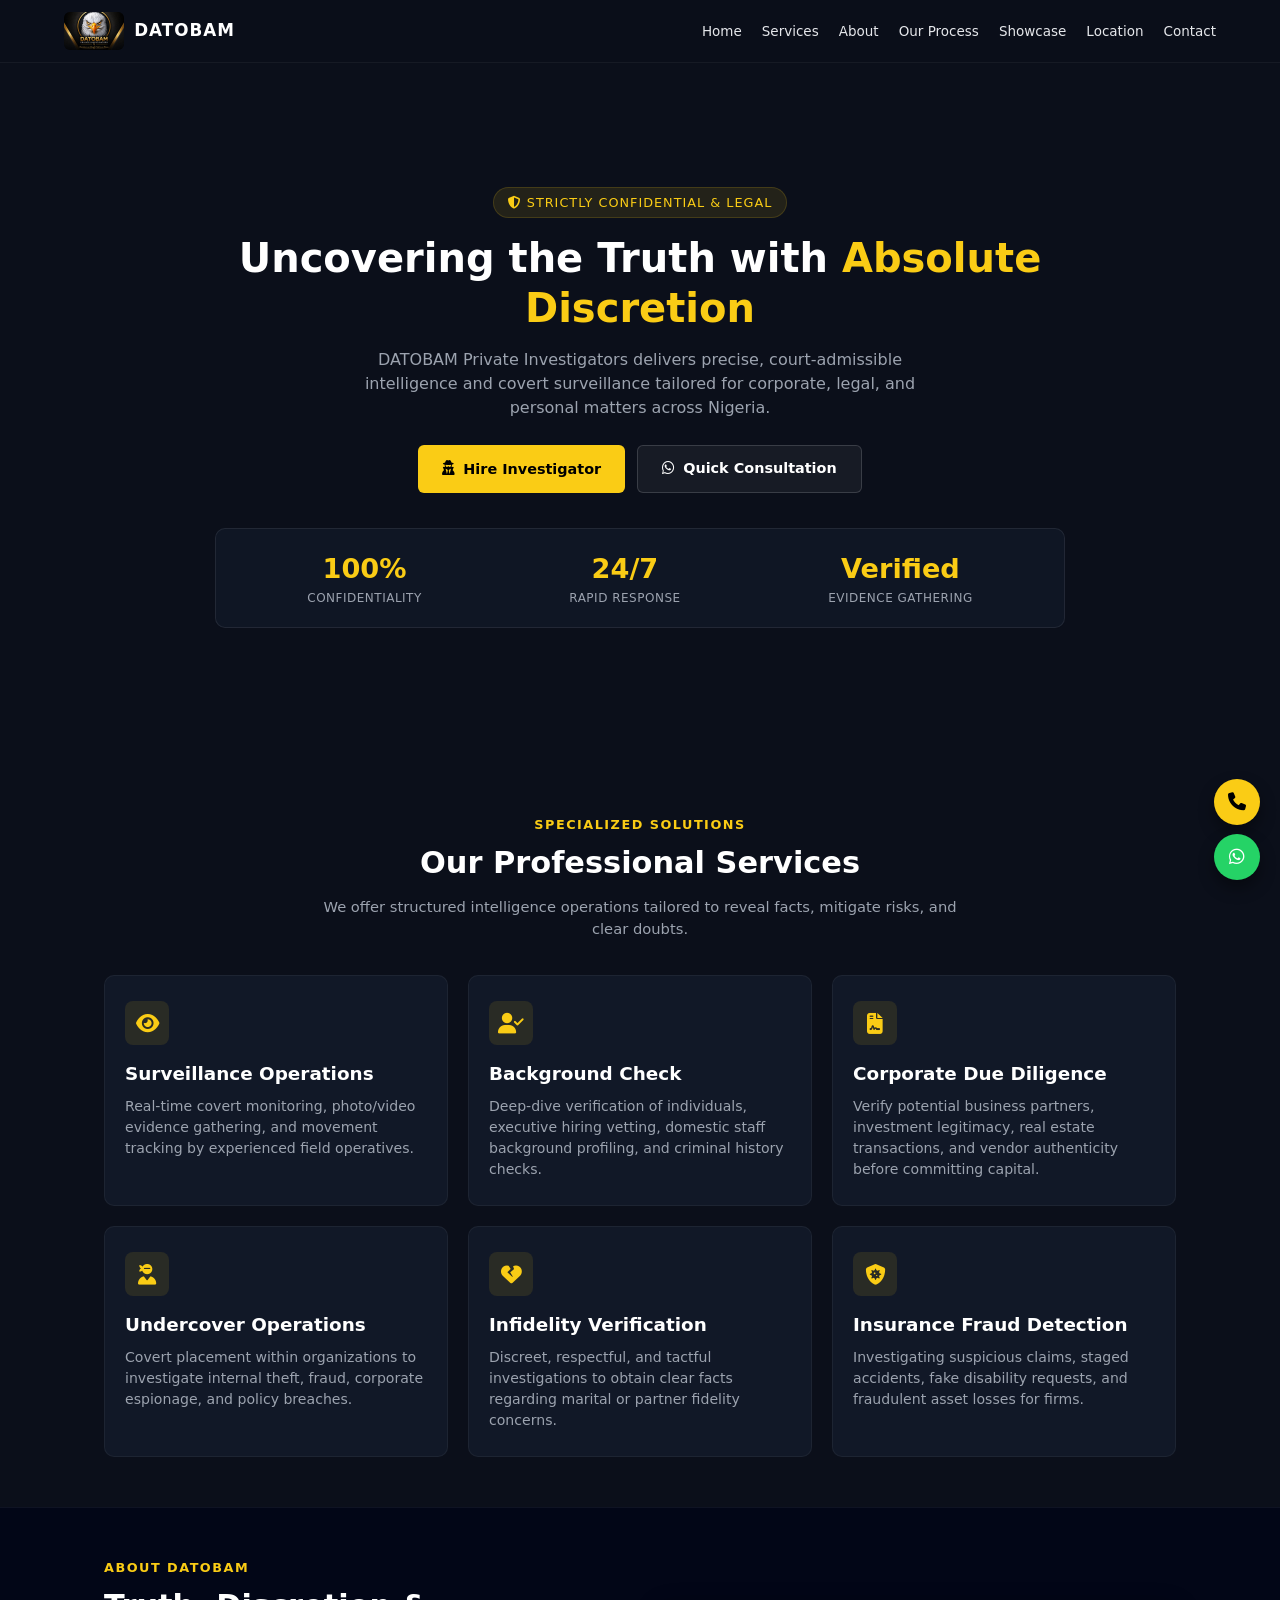
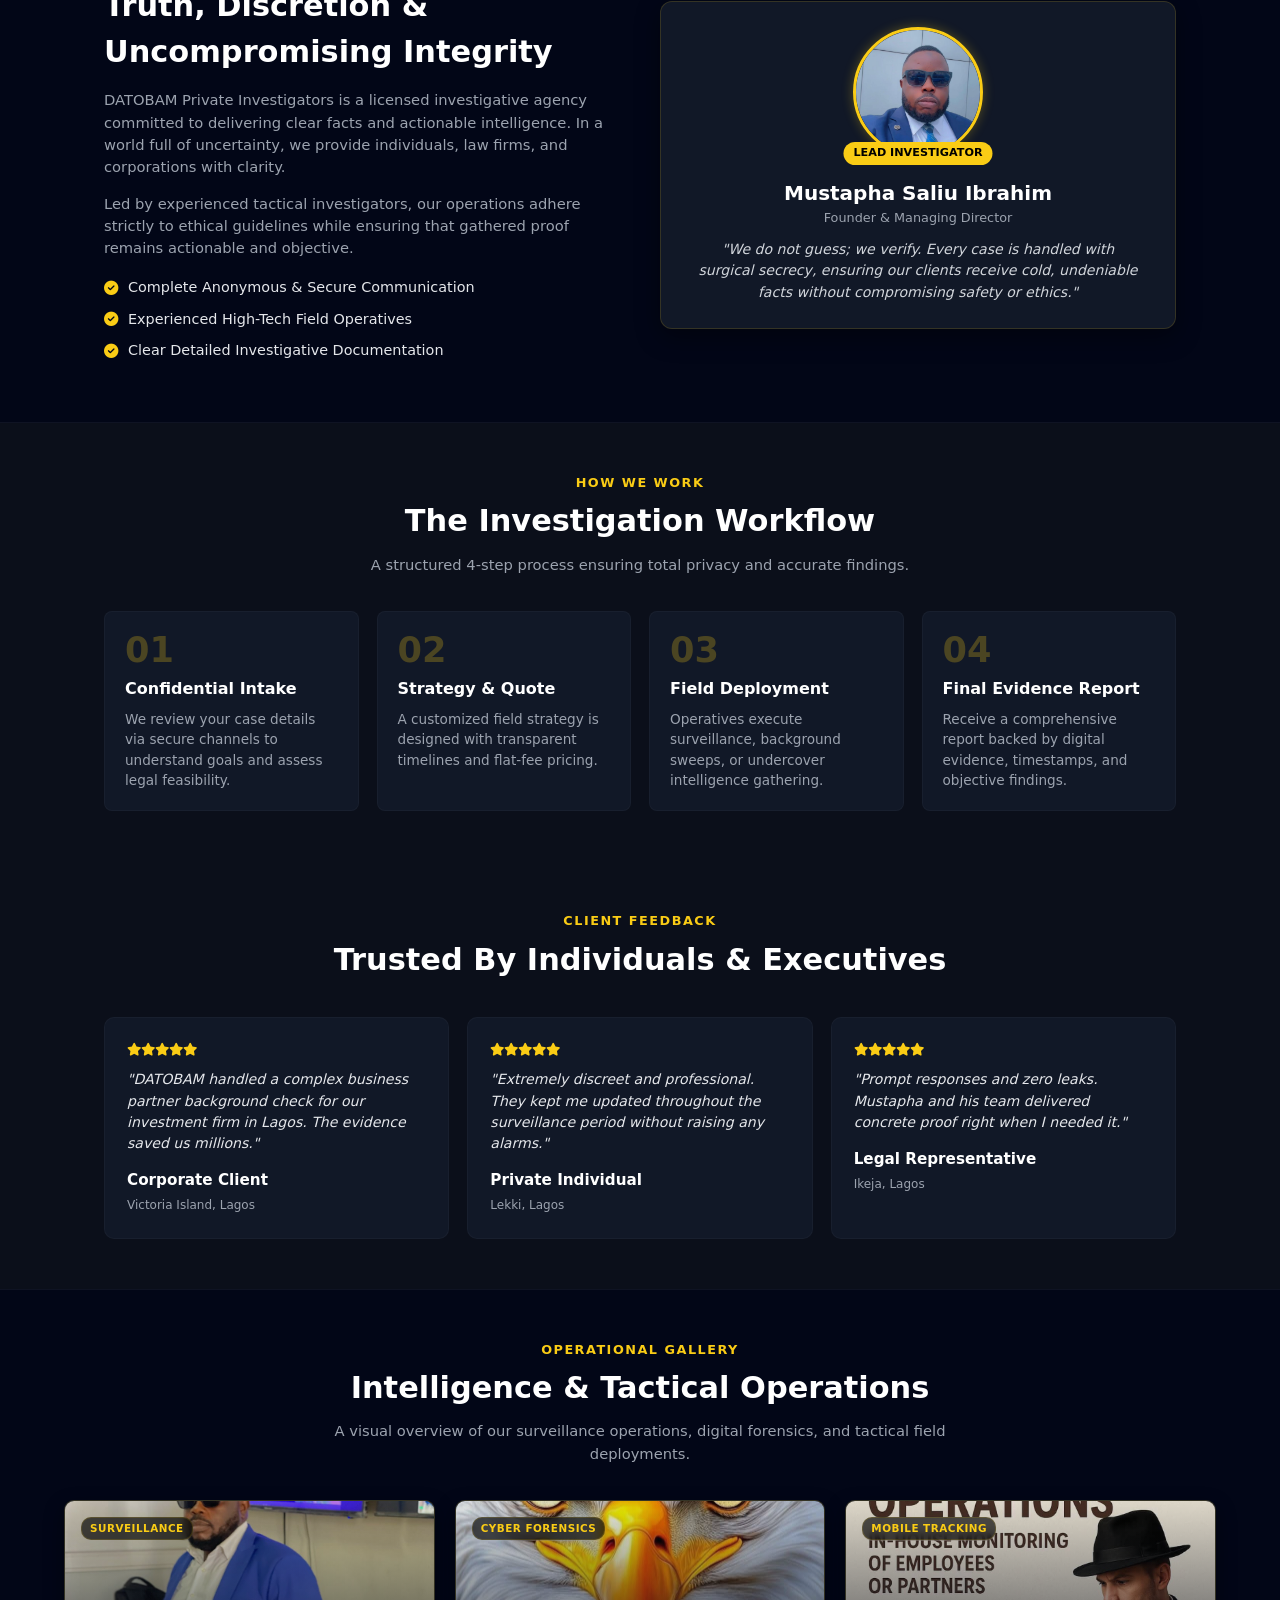
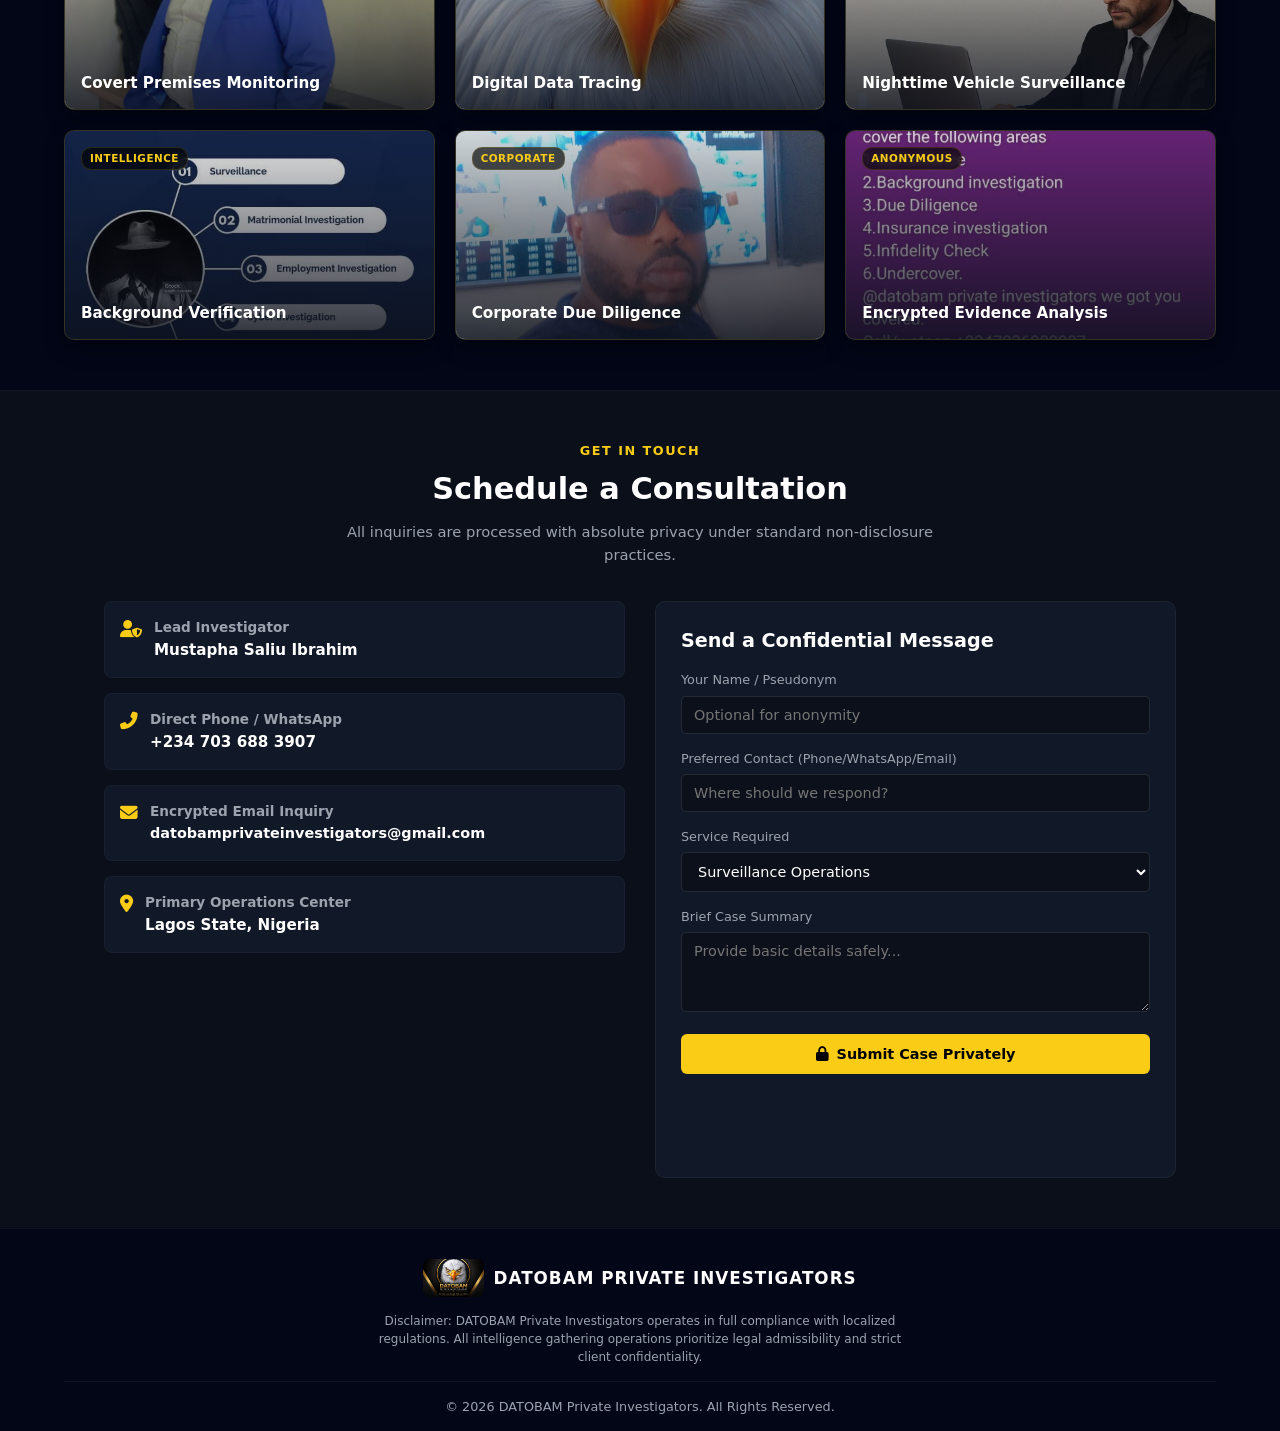
==== commit e6464a7f: "Update index.html" ====
--- a/index.html
+++ b/index.html
@@ -5,7 +5,7 @@
 <meta name="viewport" content="width=device-width, initial-scale=1.0">
 <title>DATOBAM Private Investigators | Confidential & Professional Investigative Services</title>
 
-<!-- Font Awesome for sleek agency icons -->
+<!-- Font Awesome -->
 <link rel="stylesheet" href="https://cdnjs.cloudflare.com/ajax/libs/font-awesome/6.4.0/css/all.min.css">
 
 <style>
@@ -30,7 +30,7 @@
 body {
   background: var(--dark);
   color: #fff;
-  line-height: 1.6;
+  line-height: 1.5;
   overflow-x: hidden;
 }
 
@@ -42,8 +42,8 @@
   display: flex;
   justify-content: space-between;
   align-items: center;
-  padding: 15px 5%;
-  background: rgba(11, 15, 26, 0.9);
+  padding: 12px 5%;
+  background: rgba(11, 15, 26, 0.92);
   backdrop-filter: blur(12px);
   border-bottom: 1px solid rgba(255, 255, 255, 0.05);
   z-index: 1000;
@@ -52,13 +52,13 @@
 .logo-container {
   display: flex;
   align-items: center;
-  gap: 12px;
+  gap: 10px;
   text-decoration: none;
   color: #fff;
 }
 
 .logo-img {
-  height: 42px;
+  height: 38px;
   width: auto;
   object-fit: contain;
   border-radius: 6px;
@@ -67,19 +67,19 @@
 .logo-text {
   font-weight: 700;
   letter-spacing: 1px;
-  font-size: 1.1rem;
+  font-size: 1.05rem;
 }
 
 .nav-links {
   display: flex;
-  gap: 25px;
+  gap: 20px;
   align-items: center;
 }
 
 nav a {
   color: #e5e7eb;
   text-decoration: none;
-  font-size: 14px;
+  font-size: 13.5px;
   font-weight: 500;
   transition: 0.3s;
 }
@@ -93,19 +93,19 @@
   background: none;
   border: none;
   color: #fff;
-  font-size: 24px;
+  font-size: 22px;
   cursor: pointer;
 }
 
-/* HERO SECTION WITH ANIMATED BACKGROUND SLIDER */
+/* HERO SECTION - TIGHTENED SPACING FOR COMPUTERS */
 .hero {
-  min-height: 100vh;
+  min-height: 85vh;
   display: flex;
   flex-direction: column;
   justify-content: center;
   align-items: center;
   text-align: center;
-  padding: 130px 20px 80px;
+  padding: 90px 20px 40px;
   position: relative;
   overflow: hidden;
 }
@@ -132,19 +132,19 @@
 }
 
 .hero-slide:nth-child(1) {
-  background-image: linear-gradient(180deg, rgba(11,15,26,0.8) 0%, rgba(11,15,26,0.95) 100%), 
+  background-image: linear-gradient(180deg, rgba(11,15,26,0.85) 0%, rgba(11,15,26,0.95) 100%), 
                     url('https://images.unsplash.com/photo-1520975922203-b0b2f5c9c3a1?q=80&w=1920');
   animation-delay: 0s;
 }
 
 .hero-slide:nth-child(2) {
-  background-image: linear-gradient(180deg, rgba(11,15,26,0.8) 0%, rgba(11,15,26,0.95) 100%), 
+  background-image: linear-gradient(180deg, rgba(11,15,26,0.85) 0%, rgba(11,15,26,0.95) 100%), 
                     url('https://images.unsplash.com/photo-1451187580459-43490279c0fa?q=80&w=1920');
   animation-delay: 6s;
 }
 
 .hero-slide:nth-child(3) {
-  background-image: linear-gradient(180deg, rgba(11,15,26,0.8) 0%, rgba(11,15,26,0.95) 100%), 
+  background-image: linear-gradient(180deg, rgba(11,15,26,0.85) 0%, rgba(11,15,26,0.95) 100%), 
                     url('https://images.unsplash.com/photo-1508873696983-2df515122519?q=80&w=1920');
   animation-delay: 12s;
 }
@@ -153,7 +153,7 @@
   0% { opacity: 0; transform: scale(1); }
   8% { opacity: 1; }
   33% { opacity: 1; }
-  41% { opacity: 0; transform: scale(1.05); }
+  41% { opacity: 0; transform: scale(1.03); }
   100% { opacity: 0; }
 }
 
@@ -166,24 +166,24 @@
 }
 
 .hero-badge {
-  padding: 6px 16px;
+  padding: 5px 14px;
   background: rgba(250, 204, 21, 0.1);
   border: 1px solid var(--border);
   color: var(--gold);
   border-radius: 20px;
-  font-size: 0.85rem;
+  font-size: 0.8rem;
   letter-spacing: 1px;
   text-transform: uppercase;
-  margin-bottom: 20px;
+  margin-bottom: 15px;
   animation: fadeUp 0.8s ease;
 }
 
 .hero h1 {
-  font-size: 2.8rem;
+  font-size: 2.5rem;
   color: #fff;
-  max-width: 900px;
-  line-height: 1.2;
-  margin-bottom: 20px;
+  max-width: 850px;
+  line-height: 1.25;
+  margin-bottom: 15px;
   animation: fadeUp 1s ease;
 }
 
@@ -192,27 +192,27 @@
 }
 
 .hero p {
-  max-width: 620px;
+  max-width: 580px;
   color: var(--text-muted);
-  font-size: 1.1rem;
-  margin-bottom: 30px;
+  font-size: 1rem;
+  margin-bottom: 25px;
   animation: fadeUp 1.2s ease;
 }
 
 .hero-cta-group {
   display: flex;
-  gap: 15px;
+  gap: 12px;
   flex-wrap: wrap;
   justify-content: center;
   animation: fadeUp 1.4s ease;
 }
 
 .btn {
-  padding: 14px 28px;
+  padding: 12px 24px;
   background: var(--gold);
   color: #000;
   border: none;
-  border-radius: 8px;
+  border-radius: 6px;
   font-weight: 700;
   cursor: pointer;
   transition: all 0.3s ease;
@@ -220,12 +220,13 @@
   align-items: center;
   gap: 8px;
   text-decoration: none;
+  font-size: 0.9rem;
 }
 
 .btn:hover {
   background: var(--gold-hover);
   transform: translateY(-2px);
-  box-shadow: 0 10px 20px rgba(250, 204, 21, 0.2);
+  box-shadow: 0 8px 18px rgba(250, 204, 21, 0.2);
 }
 
 .btn-secondary {
@@ -237,7 +238,6 @@
 .btn-secondary:hover {
   background: rgba(255, 255, 255, 0.1);
   color: #fff;
-  box-shadow: none;
 }
 
 /* STATS COUNTER BAR */
@@ -245,14 +245,14 @@
   display: flex;
   justify-content: space-around;
   flex-wrap: wrap;
-  gap: 20px;
+  gap: 15px;
   width: 100%;
-  max-width: 1100px;
-  margin-top: 60px;
-  padding: 30px;
-  background: rgba(17, 24, 39, 0.75);
+  max-width: 1000px;
+  margin-top: 35px;
+  padding: 20px 25px;
+  background: rgba(17, 24, 39, 0.85);
   border: 1px solid rgba(255,255,255,0.08);
-  border-radius: 12px;
+  border-radius: 10px;
   backdrop-filter: blur(10px);
 }
 
@@ -261,21 +261,21 @@
 }
 
 .stat-number {
-  font-size: 2rem;
+  font-size: 1.7rem;
   font-weight: 800;
   color: var(--gold);
 }
 
 .stat-label {
-  font-size: 0.85rem;
+  font-size: 0.75rem;
   color: var(--text-muted);
   text-transform: uppercase;
   letter-spacing: 0.5px;
 }
 
-/* SECTIONS COMMON */
+/* SECTIONS COMMON - TIGHTER DESKTOP PADDING */
 .section {
-  padding: 100px 5%;
+  padding: 50px 5%;
   max-width: 1200px;
   margin: 0 auto;
 }
@@ -283,45 +283,45 @@
 .section-header {
   text-align: center;
   max-width: 650px;
-  margin: 0 auto 50px;
+  margin: 0 auto 35px;
 }
 
 .section-tag {
   color: var(--gold);
-  font-size: 0.85rem;
+  font-size: 0.8rem;
   text-transform: uppercase;
   letter-spacing: 1.5px;
   font-weight: 600;
   display: block;
-  margin-bottom: 8px;
+  margin-bottom: 6px;
 }
 
 .section-title {
-  font-size: 2.2rem;
+  font-size: 1.9rem;
   color: #fff;
-  margin-bottom: 15px;
+  margin-bottom: 10px;
 }
 
 .section-desc {
   color: var(--text-muted);
-  font-size: 1rem;
-}
-
-/* SERVICES */
+  font-size: 0.92rem;
+}
+
+/* SERVICES GRID */
 .services-grid {
   display: grid;
-  grid-template-columns: repeat(auto-fit, minmax(300px, 1fr));
-  gap: 25px;
+  grid-template-columns: repeat(auto-fit, minmax(280px, 1fr));
+  gap: 20px;
 }
 
 .card {
   background: var(--card);
-  padding: 35px 25px;
-  border-radius: 12px;
+  padding: 25px 20px;
+  border-radius: 10px;
   border: 1px solid rgba(255, 255, 255, 0.05);
   transition: all 0.3s ease;
   opacity: 0;
-  transform: translateY(30px);
+  transform: translateY(25px);
   display: flex;
   flex-direction: column;
 }
@@ -334,30 +334,30 @@
 .card:hover {
   background: var(--card-hover);
   border-color: var(--border);
-  transform: translateY(-5px);
+  transform: translateY(-4px);
 }
 
 .card-icon {
-  width: 50px;
-  height: 50px;
+  width: 44px;
+  height: 44px;
   background: rgba(250, 204, 21, 0.1);
   color: var(--gold);
-  border-radius: 10px;
+  border-radius: 8px;
   display: flex;
   align-items: center;
   justify-content: center;
-  font-size: 1.5rem;
-  margin-bottom: 20px;
+  font-size: 1.3rem;
+  margin-bottom: 15px;
 }
 
 .card h3 {
-  font-size: 1.25rem;
-  margin-bottom: 12px;
+  font-size: 1.15rem;
+  margin-bottom: 8px;
 }
 
 .card p {
   color: var(--text-muted);
-  font-size: 0.95rem;
+  font-size: 0.88rem;
   flex-grow: 1;
 }
 
@@ -371,57 +371,58 @@
 .about-grid {
   display: grid;
   grid-template-columns: 1fr 1fr;
-  gap: 50px;
+  gap: 40px;
   align-items: center;
 }
 
 .about-content h2 {
-  font-size: 2.2rem;
-  margin-bottom: 20px;
+  font-size: 1.9rem;
+  margin-bottom: 15px;
 }
 
 .about-content p {
   color: var(--text-muted);
-  margin-bottom: 20px;
-  font-size: 1rem;
+  margin-bottom: 15px;
+  font-size: 0.92rem;
 }
 
 .features-list {
   list-style: none;
-  margin-top: 25px;
+  margin-top: 18px;
 }
 
 .features-list li {
   display: flex;
   align-items: center;
-  gap: 12px;
-  margin-bottom: 15px;
+  gap: 10px;
+  margin-bottom: 10px;
   color: #e5e7eb;
+  font-size: 0.9rem;
 }
 
 .features-list i {
   color: var(--gold);
 }
 
-/* CEO CARD DESIGN */
+/* CEO CARD */
 .ceo-card {
   background: var(--card);
   border: 1px solid var(--border);
-  border-radius: 16px;
-  padding: 30px;
+  border-radius: 12px;
+  padding: 25px;
   display: flex;
   flex-direction: column;
   align-items: center;
   text-align: center;
   position: relative;
-  box-shadow: 0 10px 30px rgba(0,0,0,0.5);
+  box-shadow: 0 8px 25px rgba(0,0,0,0.4);
 }
 
 .ceo-image-wrapper {
   position: relative;
-  width: 150px;
-  height: 150px;
-  margin-bottom: 20px;
+  width: 130px;
+  height: 130px;
+  margin-bottom: 15px;
 }
 
 .ceo-photo {
@@ -430,99 +431,91 @@
   object-fit: cover;
   border-radius: 50%;
   border: 3px solid var(--gold);
-  box-shadow: 0 0 15px rgba(250, 204, 21, 0.3);
+  box-shadow: 0 0 12px rgba(250, 204, 21, 0.3);
 }
 
 .ceo-title-badge {
   position: absolute;
-  bottom: -10px;
+  bottom: -8px;
   left: 50%;
   transform: translateX(-50%);
   background: var(--gold);
   color: #000;
-  font-size: 0.75rem;
+  font-size: 0.7rem;
   font-weight: 800;
-  padding: 4px 12px;
-  border-radius: 20px;
+  padding: 3px 10px;
+  border-radius: 15px;
   white-space: nowrap;
 }
 
 .ceo-card h3 {
-  font-size: 1.4rem;
-  margin-top: 10px;
+  font-size: 1.25rem;
+  margin-top: 6px;
   color: #fff;
 }
 
 .ceo-card .subtitle {
-  font-size: 0.85rem;
+  font-size: 0.8rem;
   color: var(--text-muted);
-  margin-bottom: 15px;
+  margin-bottom: 12px;
 }
 
 .ceo-speech {
   font-style: italic;
   color: #d1d5db;
-  font-size: 0.95rem;
-  line-height: 1.6;
+  font-size: 0.88rem;
+  line-height: 1.5;
   position: relative;
-  padding: 0 10px;
-}
-
-.quote-icon {
-  font-size: 2.5rem;
-  color: rgba(250, 204, 21, 0.15);
-  position: absolute;
-  top: -15px;
-  left: -5px;
+  padding: 0 8px;
 }
 
 /* PROCESS SECTION */
 .process-steps {
   display: grid;
-  grid-template-columns: repeat(auto-fit, minmax(220px, 1fr));
-  gap: 20px;
+  grid-template-columns: repeat(auto-fit, minmax(200px, 1fr));
+  gap: 18px;
 }
 
 .step-card {
   background: var(--card);
-  padding: 25px;
-  border-radius: 10px;
+  padding: 20px;
+  border-radius: 8px;
   position: relative;
   border: 1px solid rgba(255,255,255,0.03);
 }
 
 .step-num {
-  font-size: 2.5rem;
+  font-size: 2.2rem;
   font-weight: 800;
   color: rgba(250, 204, 21, 0.25);
   line-height: 1;
-  margin-bottom: 15px;
+  margin-bottom: 10px;
 }
 
 .step-card h4 {
-  font-size: 1.1rem;
-  margin-bottom: 10px;
+  font-size: 1rem;
+  margin-bottom: 8px;
 }
 
 .step-card p {
-  font-size: 0.9rem;
+  font-size: 0.85rem;
   color: var(--text-muted);
 }
 
 /* TESTIMONIALS */
 .testimonials-grid {
   display: grid;
-  grid-template-columns: repeat(auto-fit, minmax(300px, 1fr));
-  gap: 20px;
+  grid-template-columns: repeat(auto-fit, minmax(280px, 1fr));
+  gap: 18px;
 }
 
 .testimonial {
   background: var(--card);
-  padding: 30px;
-  border-radius: 12px;
+  padding: 22px;
+  border-radius: 10px;
   border: 1px solid rgba(255,255,255,0.03);
   opacity: 0;
-  transform: translateY(30px);
+  transform: translateY(25px);
   transition: all 0.4s ease;
 }
 
@@ -533,30 +526,30 @@
 
 .stars {
   color: var(--gold);
-  margin-bottom: 15px;
-  font-size: 0.85rem;
+  margin-bottom: 10px;
+  font-size: 0.8rem;
 }
 
 .testimonial-text {
   color: #e5e7eb;
   font-style: italic;
+  font-size: 0.88rem;
+  margin-bottom: 15px;
+}
+
+.client-info h5 {
   font-size: 0.95rem;
-  margin-bottom: 20px;
-}
-
-.client-info h5 {
-  font-size: 1rem;
   color: #fff;
 }
 
 .client-info span {
-  font-size: 0.8rem;
+  font-size: 0.75rem;
   color: var(--text-muted);
 }
 
-/* IMAGE SHOWCASE GALLERY SECTION */
+/* SCROLL-ANIMATED GALLERY SECTION */
 .image-showcase-section {
-  padding: 100px 5%;
+  padding: 50px 5%;
   background: #020617;
   border-top: 1px solid rgba(255,255,255,0.05);
   border-bottom: 1px solid rgba(255,255,255,0.05);
@@ -564,21 +557,28 @@
 
 .gallery-grid {
   display: grid;
-  grid-template-columns: repeat(auto-fit, minmax(300px, 1fr));
-  gap: 25px;
+  grid-template-columns: repeat(auto-fit, minmax(280px, 1fr));
+  gap: 20px;
   max-width: 1200px;
   margin: 0 auto;
 }
 
 .gallery-card {
   position: relative;
-  height: 240px;
-  border-radius: 12px;
+  height: 210px;
+  border-radius: 10px;
   overflow: hidden;
   background: var(--card);
   border: 1px solid var(--border);
-  box-shadow: 0 10px 25px rgba(0, 0, 0, 0.4);
-  transition: transform 0.3s ease, border-color 0.3s ease, box-shadow 0.3s ease;
+  box-shadow: 0 8px 20px rgba(0, 0, 0, 0.4);
+  opacity: 0;
+  transform: translateY(30px);
+  transition: opacity 0.6s ease, transform 0.6s ease, border-color 0.3s ease;
+}
+
+.gallery-card.show {
+  opacity: 1;
+  transform: translateY(0);
 }
 
 .gallery-card img {
@@ -590,9 +590,8 @@
 }
 
 .gallery-card:hover {
-  transform: translateY(-6px);
   border-color: var(--gold);
-  box-shadow: 0 15px 30px rgba(250, 204, 21, 0.2);
+  box-shadow: 0 12px 25px rgba(250, 204, 21, 0.2);
 }
 
 .gallery-card:hover img {
@@ -606,96 +605,97 @@
   display: flex;
   flex-direction: column;
   justify-content: space-between;
-  padding: 20px;
+  padding: 16px;
   pointer-events: none;
 }
 
 .gallery-badge {
   align-self: flex-start;
-  padding: 4px 10px;
+  padding: 3px 8px;
   background: rgba(0, 0, 0, 0.65);
   border: 1px solid var(--border);
   color: var(--gold);
-  font-size: 0.7rem;
+  font-size: 0.65rem;
   font-weight: 700;
-  border-radius: 12px;
+  border-radius: 10px;
   letter-spacing: 0.5px;
   backdrop-filter: blur(4px);
 }
 
 .gallery-title {
-  font-size: 1.05rem;
+  font-size: 0.95rem;
   font-weight: 700;
   color: #fff;
-  line-height: 1.3;
+  line-height: 1.2;
 }
 
 /* CONTACT & LOCATION */
 .contact-grid {
   display: grid;
   grid-template-columns: 1fr 1fr;
-  gap: 40px;
+  gap: 30px;
 }
 
 .contact-info {
   display: flex;
   flex-direction: column;
-  gap: 20px;
+  gap: 15px;
 }
 
 .info-item {
   display: flex;
   align-items: flex-start;
-  gap: 15px;
+  gap: 12px;
   background: var(--card);
-  padding: 20px;
-  border-radius: 10px;
+  padding: 15px;
+  border-radius: 8px;
   border: 1px solid rgba(255,255,255,0.03);
 }
 
 .info-item i {
   color: var(--gold);
-  font-size: 1.2rem;
+  font-size: 1.1rem;
   margin-top: 3px;
 }
 
 .info-item h4 {
-  font-size: 0.95rem;
+  font-size: 0.85rem;
   color: var(--text-muted);
   margin-bottom: 2px;
 }
 
 .info-item p {
-  font-size: 1.05rem;
+  font-size: 0.95rem;
   font-weight: 600;
 }
 
 .contact-form {
   background: var(--card);
-  padding: 30px;
-  border-radius: 12px;
+  padding: 25px;
+  border-radius: 10px;
   border: 1px solid rgba(255,255,255,0.05);
 }
 
 .form-group {
-  margin-bottom: 20px;
+  margin-bottom: 15px;
 }
 
 .form-group label {
   display: block;
-  font-size: 0.85rem;
+  font-size: 0.8rem;
   color: var(--text-muted);
-  margin-bottom: 8px;
+  margin-bottom: 6px;
 }
 
 .form-control {
   width: 100%;
-  padding: 12px 15px;
+  padding: 10px 12px;
   background: rgba(0, 0, 0, 0.3);
   border: 1px solid rgba(255,255,255,0.1);
-  border-radius: 6px;
+  border-radius: 5px;
   color: #fff;
   outline: none;
+  font-size: 0.9rem;
   transition: 0.3s;
 }
 
@@ -705,31 +705,31 @@
 
 textarea.form-control {
   resize: vertical;
-  min-height: 100px;
+  min-height: 80px;
 }
 
 .map {
   width: 100%;
-  height: 250px;
+  height: 200px;
   border: 0;
-  border-radius: 10px;
-  margin-top: 20px;
-}
-
-/* FLOATING CONTACT BUTTONS */
+  border-radius: 8px;
+  margin-top: 10px;
+}
+
+/* FLOATING BUTTONS */
 .float-btn {
   position: fixed;
   right: 20px;
-  width: 50px;
-  height: 50px;
+  width: 46px;
+  height: 46px;
   border-radius: 50%;
   display: flex;
   align-items: center;
   justify-content: center;
   color: #fff;
   text-decoration: none;
-  font-size: 20px;
-  box-shadow: 0 10px 20px rgba(0,0,0,0.4);
+  font-size: 18px;
+  box-shadow: 0 8px 16px rgba(0,0,0,0.4);
   z-index: 999;
   transition: transform 0.3s;
 }
@@ -744,7 +744,7 @@
 }
 
 .call {
-  bottom: 80px;
+  bottom: 75px;
   background: var(--gold);
   color: #000;
 }
@@ -752,7 +752,7 @@
 /* FOOTER */
 footer {
   background: #020617;
-  padding: 40px 5% 20px;
+  padding: 30px 5% 15px;
   border-top: 1px solid rgba(255,255,255,0.05);
   text-align: center;
 }
@@ -763,31 +763,29 @@
   display: flex;
   flex-direction: column;
   align-items: center;
-  gap: 20px;
+  gap: 15px;
 }
 
 .footer-disclaimer {
-  max-width: 600px;
+  max-width: 550px;
+  font-size: 0.75rem;
+  color: var(--text-muted);
+}
+
+.footer-bottom {
+  margin-top: 15px;
+  padding-top: 15px;
+  border-top: 1px solid rgba(255,255,255,0.05);
   font-size: 0.8rem;
   color: var(--text-muted);
-}
-
-.footer-bottom {
-  margin-top: 20px;
-  padding-top: 20px;
-  border-top: 1px solid rgba(255,255,255,0.05);
-  font-size: 0.85rem;
-  color: var(--text-muted);
   width: 100%;
 }
 
-/* ANIMATIONS */
 @keyframes fadeUp {
-  from { opacity: 0; transform: translateY(30px); }
+  from { opacity: 0; transform: translateY(20px); }
   to { opacity: 1; transform: translateY(0); }
 }
 
-/* MEDIA QUERIES */
 @media (max-width: 900px) {
   .about-grid, .contact-grid {
     grid-template-columns: 1fr;
@@ -803,7 +801,7 @@
     width: 100%;
     background: var(--card);
     flex-direction: column;
-    padding: 20px;
+    padding: 15px;
     border-bottom: 1px solid var(--border);
   }
   
@@ -816,12 +814,12 @@
   }
 
   .hero h1 {
-    font-size: 2.2rem;
+    font-size: 1.8rem;
   }
 
   .stats-bar {
     flex-direction: column;
-    gap: 25px;
+    gap: 15px;
   }
 }
 </style>
@@ -832,7 +830,7 @@
 <!-- NAVIGATION -->
 <nav>
   <a href="#" class="logo-container">
-    <img src="logo.jpg" alt="DATOBAM Logo" class="logo-img">
+    <img src="logo.jpg" alt="DATOBAM Logo" class="logo-img" onerror="this.src='https://images.unsplash.com/photo-1557597774-9d273605dfa9?q=80&w=200'">
     <span class="logo-text">DATOBAM</span>
   </a>
 
@@ -842,16 +840,16 @@
 
   <div class="nav-links" id="navLinks">
     <a href="#home">Home</a>
-    <a href="services.html">Services</a>
-    <a href="about.html">About</a>
-    <a href="process.html">Our Process</a>
+    <a href="#services">Services</a>
+    <a href="#about">About</a>
+    <a href="#process">Our Process</a>
     <a href="#showcase">Showcase</a>
-    <a href="location.html">Location</a>
-    <a href="contact.html">Contact</a>
+    <a href="#location">Location</a>
+    <a href="#contact">Contact</a>
   </div>
 </nav>
 
-<!-- HERO SECTION WITH BACKGROUND ANIMATION -->
+<!-- HERO SECTION -->
 <section class="hero" id="home">
   <div class="hero-bg-slider">
     <div class="hero-slide"></div>
@@ -935,7 +933,7 @@
   </div>
 </section>
 
-<!-- ABOUT & CEO SPOTLIGHT SECTION -->
+<!-- ABOUT & CEO SPOTLIGHT -->
 <div class="about-wrapper">
   <section class="section about-grid" id="about">
     <div class="about-content">
@@ -945,7 +943,7 @@
         DATOBAM Private Investigators is a licensed investigative agency committed to delivering clear facts and actionable intelligence. In a world full of uncertainty, we provide individuals, law firms, and corporations with clarity.
       </p>
       <p>
-        Lead by experienced tactical investigators, our operations adhere strictly to ethical guidelines while ensuring that gathered proof remains actionable and objective.
+        Led by experienced tactical investigators, our operations adhere strictly to ethical guidelines while ensuring that gathered proof remains actionable and objective.
       </p>
 
       <ul class="features-list">
@@ -955,17 +953,15 @@
       </ul>
     </div>
 
-    <!-- CEO SPOTLIGHT CARD -->
     <div class="ceo-card">
       <div class="ceo-image-wrapper">
-        <img src="ceo.jpg" alt="Mustapha Saliu Ibrahim - CEO" class="ceo-photo">
+        <img src="ceo.jpg" alt="Mustapha Saliu Ibrahim - CEO" class="ceo-photo" onerror="this.src='https://images.unsplash.com/photo-1507003211169-0a1dd7228f2d?q=80&w=300'">
         <span class="ceo-title-badge">LEAD INVESTIGATOR</span>
       </div>
       <h3>Mustapha Saliu Ibrahim</h3>
       <p class="subtitle">Founder & Managing Director</p>
       
       <div class="ceo-speech">
-        <i class="fas fa-quote-left quote-icon"></i>
         "We do not guess; we verify. Every case is handled with surgical secrecy, ensuring our clients receive cold, undeniable facts without compromising safety or ethics."
       </div>
     </div>
@@ -1044,7 +1040,7 @@
   </div>
 </section>
 
-<!-- IMAGE SHOWCASE GALLERY SECTION -->
+<!-- SCROLL-ANIMATED GALLERY SECTION -->
 <section class="image-showcase-section" id="showcase">
   <div class="section-header">
     <span class="section-tag">OPERATIONAL GALLERY</span>
@@ -1054,7 +1050,7 @@
 
   <div class="gallery-grid">
     <div class="gallery-card">
-      <img src="1.jpg" alt="Covert Premises Monitoring">
+      <img src="1.jpg" alt="Covert Premises Monitoring" onerror="this.src='https://images.unsplash.com/photo-1557597774-9d273605dfa9?q=80&w=600'">
       <div class="gallery-overlay">
         <span class="gallery-badge">SURVEILLANCE</span>
         <h3 class="gallery-title">Covert Premises Monitoring</h3>
@@ -1062,7 +1058,7 @@
     </div>
 
     <div class="gallery-card">
-      <img src="2.jpg" alt="Digital Data Tracing">
+      <img src="2.jpg" alt="Digital Data Tracing" onerror="this.src='https://images.unsplash.com/photo-1526374965328-7f61d4dc18c5?q=80&w=600'">
       <div class="gallery-overlay">
         <span class="gallery-badge">CYBER FORENSICS</span>
         <h3 class="gallery-title">Digital Data Tracing</h3>
@@ -1070,7 +1066,7 @@
     </div>
 
     <div class="gallery-card">
-      <img src="3.jpg" alt="Nighttime Vehicle Surveillance">
+      <img src="3.jpg" alt="Nighttime Vehicle Surveillance" onerror="this.src='https://images.unsplash.com/photo-1508873696983-2df515122519?q=80&w=600'">
       <div class="gallery-overlay">
         <span class="gallery-badge">MOBILE TRACKING</span>
         <h3 class="gallery-title">Nighttime Vehicle Surveillance</h3>
@@ -1078,7 +1074,7 @@
     </div>
 
     <div class="gallery-card">
-      <img src="4.jpg" alt="Background Verification">
+      <img src="4.jpg" alt="Background Verification" onerror="this.src='https://images.unsplash.com/photo-1451187580459-43490279c0fa?q=80&w=600'">
       <div class="gallery-overlay">
         <span class="gallery-badge">INTELLIGENCE</span>
         <h3 class="gallery-title">Background Verification</h3>
@@ -1086,7 +1082,7 @@
     </div>
 
     <div class="gallery-card">
-      <img src="5.jpg" alt="Corporate Due Diligence">
+      <img src="5.jpg" alt="Corporate Due Diligence" onerror="this.src='https://images.unsplash.com/photo-1486406146926-c627a92ad1ab?q=80&w=600'">
       <div class="gallery-overlay">
         <span class="gallery-badge">CORPORATE</span>
         <h3 class="gallery-title">Corporate Due Diligence</h3>
@@ -1094,7 +1090,7 @@
     </div>
 
     <div class="gallery-card">
-      <img src="6.jpg" alt="Encrypted Evidence Analysis">
+      <img src="6.jpg" alt="Encrypted Evidence Analysis" onerror="this.src='https://images.unsplash.com/photo-1563986768609-322da13575f3?q=80&w=600'">
       <div class="gallery-overlay">
         <span class="gallery-badge">ANONYMOUS</span>
         <h3 class="gallery-title">Encrypted Evidence Analysis</h3>
@@ -1133,7 +1129,7 @@
         <i class="fas fa-envelope"></i>
         <div>
           <h4>Encrypted Email Inquiry</h4>
-          <p style="font-size: 0.95rem;">datobamprivateinvestigators@gmail.com</p>
+          <p style="font-size: 0.9rem;">datobamprivateinvestigators@gmail.com</p>
         </div>
       </div>
 
@@ -1152,7 +1148,7 @@
     </div>
 
     <div class="contact-form">
-      <h3 style="margin-bottom: 20px;">Send a Confidential Message</h3>
+      <h3 style="margin-bottom: 15px; font-size: 1.2rem;">Send a Confidential Message</h3>
       <form id="investigationForm" onsubmit="handleFormSubmit(event)">
         <div class="form-group">
           <label>Your Name / Pseudonym</label>
@@ -1197,7 +1193,7 @@
 <footer>
   <div class="footer-content">
     <a href="#" class="logo-container">
-      <img src="logo.jpg" alt="DATOBAM Logo" class="logo-img">
+      <img src="logo.jpg" alt="DATOBAM Logo" class="logo-img" onerror="this.src='https://images.unsplash.com/photo-1557597774-9d273605dfa9?q=80&w=200'">
       <span class="logo-text">DATOBAM PRIVATE INVESTIGATORS</span>
     </a>
     
@@ -1212,37 +1208,28 @@
 </footer>
 
 <script>
-// Toggle Mobile Navigation
 function toggleMenu() {
-  const navLinks = id('navLinks');
-  navLinks.classList.toggle('active');
-}
-
-// Smooth scroll to contact section
+  document.getElementById('navLinks').classList.toggle('active');
+}
+
 function goContact(){
   document.getElementById("contact").scrollIntoView({behavior:"smooth"});
 }
 
-// Helper for element selection
-function id(elementId) {
-  return document.getElementById(elementId);
-}
-
-// Handle Form Submission redirecting to WhatsApp
 function handleFormSubmit(e) {
   e.preventDefault();
   
-  const name = id('clientName').value || "Client";
-  const contact = id('clientContact').value;
-  const service = id('serviceType').value;
-  const details = id('caseDetails').value;
+  const name = document.getElementById('clientName').value || "Client";
+  const contact = document.getElementById('clientContact').value;
+  const service = document.getElementById('serviceType').value;
+  const details = document.getElementById('caseDetails').value;
 
   const text = `*New Case Inquiry*%0A%0A*Name:* ${encodeURIComponent(name)}%0A*Contact:* ${encodeURIComponent(contact)}%0A*Service:* ${encodeURIComponent(service)}%0A*Summary:* ${encodeURIComponent(details)}`;
   
   window.open(`https://wa.me/2347036883907?text=${text}`, '_blank');
 }
 
-// Intersection Observer for scroll animations
+// INTERSECTION OBSERVER FOR ALL SCROLL ANIMATIONS (GALLERY & CARDS)
 const observerOptions = {
   threshold: 0.15
 };
@@ -1255,1416 +1242,10 @@
   });
 }, observerOptions);
 
-document.querySelectorAll('.card, .testimonial').forEach(el => {
+document.querySelectorAll('.card, .testimonial, .gallery-card').forEach(el => {
   observer.observe(el);
 });
 </script>
 
 </body>
 </html>
-/* NAVIGATION */
-nav {
-  position: fixed;
-  top: 0;
-  width: 100%;
-  display: flex;
-  justify-content: space-between;
-  align-items: center;
-  padding: 15px 5%;
-  background: rgba(11, 15, 26, 0.9);
-  backdrop-filter: blur(12px);
-  border-bottom: 1px solid rgba(255, 255, 255, 0.05);
-  z-index: 1000;
-}
-
-.logo-container {
-  display: flex;
-  align-items: center;
-  gap: 12px;
-  text-decoration: none;
-  color: #fff;
-}
-
-.logo-img {
-  height: 42px;
-  width: auto;
-  object-fit: contain;
-  border-radius: 6px;
-}
-
-.logo-text {
-  font-weight: 700;
-  letter-spacing: 1px;
-  font-size: 1.1rem;
-}
-
-.nav-links {
-  display: flex;
-  gap: 25px;
-  align-items: center;
-}
-
-nav a {
-  color: #e5e7eb;
-  text-decoration: none;
-  font-size: 14px;
-  font-weight: 500;
-  transition: 0.3s;
-}
-
-nav a:hover {
-  color: var(--gold);
-}
-
-.mobile-menu-btn {
-  display: none;
-  background: none;
-  border: none;
-  color: #fff;
-  font-size: 24px;
-  cursor: pointer;
-}
-
-/* HERO SECTION WITH ANIMATED BACKGROUND SLIDER */
-.hero {
-  min-height: 100vh;
-  display: flex;
-  flex-direction: column;
-  justify-content: center;
-  align-items: center;
-  text-align: center;
-  padding: 130px 20px 80px;
-  position: relative;
-  overflow: hidden;
-}
-
-/* Background Crossfade Animation */
-.hero-bg-slider {
-  position: absolute;
-  top: 0;
-  left: 0;
-  width: 100%;
-  height: 100%;
-  z-index: 1;
-}
-
-.hero-slide {
-  position: absolute;
-  top: 0;
-  left: 0;
-  width: 100%;
-  height: 100%;
-  background-size: cover;
-  background-position: center;
-  opacity: 0;
-  animation: imageSlider 18s infinite ease-in-out;
-}
-
-.hero-slide:nth-child(1) {
-  background-image: linear-gradient(180deg, rgba(11,15,26,0.8) 0%, rgba(11,15,26,0.95) 100%), 
-                    url('https://images.unsplash.com/photo-1520975922203-b0b2f5c9c3a1?q=80&w=1920');
-  animation-delay: 0s;
-}
-
-.hero-slide:nth-child(2) {
-  background-image: linear-gradient(180deg, rgba(11,15,26,0.8) 0%, rgba(11,15,26,0.95) 100%), 
-                    url('https://images.unsplash.com/photo-1451187580459-43490279c0fa?q=80&w=1920');
-  animation-delay: 6s;
-}
-
-.hero-slide:nth-child(3) {
-  background-image: linear-gradient(180deg, rgba(11,15,26,0.8) 0%, rgba(11,15,26,0.95) 100%), 
-                    url('https://images.unsplash.com/photo-1508873696983-2df515122519?q=80&w=1920');
-  animation-delay: 12s;
-}
-
-@keyframes imageSlider {
-  0% { opacity: 0; transform: scale(1); }
-  8% { opacity: 1; }
-  33% { opacity: 1; }
-  41% { opacity: 0; transform: scale(1.05); }
-  100% { opacity: 0; }
-}
-
-.hero-content {
-  position: relative;
-  z-index: 2;
-  display: flex;
-  flex-direction: column;
-  align-items: center;
-}
-
-.hero-badge {
-  padding: 6px 16px;
-  background: rgba(250, 204, 21, 0.1);
-  border: 1px solid var(--border);
-  color: var(--gold);
-  border-radius: 20px;
-  font-size: 0.85rem;
-  letter-spacing: 1px;
-  text-transform: uppercase;
-  margin-bottom: 20px;
-  animation: fadeUp 0.8s ease;
-}
-
-.hero h1 {
-  font-size: 2.8rem;
-  color: #fff;
-  max-width: 900px;
-  line-height: 1.2;
-  margin-bottom: 20px;
-  animation: fadeUp 1s ease;
-}
-
-.hero h1 span {
-  color: var(--gold);
-}
-
-.hero p {
-  max-width: 620px;
-  color: var(--text-muted);
-  font-size: 1.1rem;
-  margin-bottom: 30px;
-  animation: fadeUp 1.2s ease;
-}
-
-.hero-cta-group {
-  display: flex;
-  gap: 15px;
-  flex-wrap: wrap;
-  justify-content: center;
-  animation: fadeUp 1.4s ease;
-}
-
-.btn {
-  padding: 14px 28px;
-  background: var(--gold);
-  color: #000;
-  border: none;
-  border-radius: 8px;
-  font-weight: 700;
-  cursor: pointer;
-  transition: all 0.3s ease;
-  display: inline-flex;
-  align-items: center;
-  gap: 8px;
-  text-decoration: none;
-}
-
-.btn:hover {
-  background: var(--gold-hover);
-  transform: translateY(-2px);
-  box-shadow: 0 10px 20px rgba(250, 204, 21, 0.2);
-}
-
-.btn-secondary {
-  background: rgba(255, 255, 255, 0.05);
-  color: #fff;
-  border: 1px solid rgba(255, 255, 255, 0.15);
-}
-
-.btn-secondary:hover {
-  background: rgba(255, 255, 255, 0.1);
-  color: #fff;
-  box-shadow: none;
-}
-
-/* STATS COUNTER BAR */
-.stats-bar {
-  display: flex;
-  justify-content: space-around;
-  flex-wrap: wrap;
-  gap: 20px;
-  width: 100%;
-  max-width: 1100px;
-  margin-top: 60px;
-  padding: 30px;
-  background: rgba(17, 24, 39, 0.75);
-  border: 1px solid rgba(255,255,255,0.08);
-  border-radius: 12px;
-  backdrop-filter: blur(10px);
-}
-
-.stat-item {
-  text-align: center;
-}
-
-.stat-number {
-  font-size: 2rem;
-  font-weight: 800;
-  color: var(--gold);
-}
-
-.stat-label {
-  font-size: 0.85rem;
-  color: var(--text-muted);
-  text-transform: uppercase;
-  letter-spacing: 0.5px;
-}
-
-/* SECTIONS COMMON */
-.section {
-  padding: 100px 5%;
-  max-width: 1200px;
-  margin: 0 auto;
-}
-
-.section-header {
-  text-align: center;
-  max-width: 650px;
-  margin: 0 auto 50px;
-}
-
-.section-tag {
-  color: var(--gold);
-  font-size: 0.85rem;
-  text-transform: uppercase;
-  letter-spacing: 1.5px;
-  font-weight: 600;
-  display: block;
-  margin-bottom: 8px;
-}
-
-.section-title {
-  font-size: 2.2rem;
-  color: #fff;
-  margin-bottom: 15px;
-}
-
-.section-desc {
-  color: var(--text-muted);
-  font-size: 1rem;
-}
-
-/* SERVICES */
-.services-grid {
-  display: grid;
-  grid-template-columns: repeat(auto-fit, minmax(300px, 1fr));
-  gap: 25px;
-}
-
-.card {
-  background: var(--card);
-  padding: 35px 25px;
-  border-radius: 12px;
-  border: 1px solid rgba(255, 255, 255, 0.05);
-  transition: all 0.3s ease;
-  opacity: 0;
-  transform: translateY(30px);
-  display: flex;
-  flex-direction: column;
-}
-
-.card.show {
-  opacity: 1;
-  transform: translateY(0);
-}
-
-.card:hover {
-  background: var(--card-hover);
-  border-color: var(--border);
-  transform: translateY(-5px);
-}
-
-.card-icon {
-  width: 50px;
-  height: 50px;
-  background: rgba(250, 204, 21, 0.1);
-  color: var(--gold);
-  border-radius: 10px;
-  display: flex;
-  align-items: center;
-  justify-content: center;
-  font-size: 1.5rem;
-  margin-bottom: 20px;
-}
-
-.card h3 {
-  font-size: 1.25rem;
-  margin-bottom: 12px;
-}
-
-.card p {
-  color: var(--text-muted);
-  font-size: 0.95rem;
-  flex-grow: 1;
-}
-
-/* ABOUT SECTION & CEO SPOTLIGHT */
-.about-wrapper {
-  background: #020617;
-  border-top: 1px solid rgba(255,255,255,0.05);
-  border-bottom: 1px solid rgba(255,255,255,0.05);
-}
-
-.about-grid {
-  display: grid;
-  grid-template-columns: 1fr 1fr;
-  gap: 50px;
-  align-items: center;
-}
-
-.about-content h2 {
-  font-size: 2.2rem;
-  margin-bottom: 20px;
-}
-
-.about-content p {
-  color: var(--text-muted);
-  margin-bottom: 20px;
-  font-size: 1rem;
-}
-
-.features-list {
-  list-style: none;
-  margin-top: 25px;
-}
-
-.features-list li {
-  display: flex;
-  align-items: center;
-  gap: 12px;
-  margin-bottom: 15px;
-  color: #e5e7eb;
-}
-
-.features-list i {
-  color: var(--gold);
-}
-
-/* CEO CARD DESIGN */
-.ceo-card {
-  background: var(--card);
-  border: 1px solid var(--border);
-  border-radius: 16px;
-  padding: 30px;
-  display: flex;
-  flex-direction: column;
-  align-items: center;
-  text-align: center;
-  position: relative;
-  box-shadow: 0 10px 30px rgba(0,0,0,0.5);
-}
-
-.ceo-image-wrapper {
-  position: relative;
-  width: 150px;
-  height: 150px;
-  margin-bottom: 20px;
-}
-
-.ceo-photo {
-  width: 100%;
-  height: 100%;
-  object-fit: cover;
-  border-radius: 50%;
-  border: 3px solid var(--gold);
-  box-shadow: 0 0 15px rgba(250, 204, 21, 0.3);
-}
-
-.ceo-title-badge {
-  position: absolute;
-  bottom: -10px;
-  left: 50%;
-  transform: translateX(-50%);
-  background: var(--gold);
-  color: #000;
-  font-size: 0.75rem;
-  font-weight: 800;
-  padding: 4px 12px;
-  border-radius: 20px;
-  white-space: nowrap;
-}
-
-.ceo-card h3 {
-  font-size: 1.4rem;
-  margin-top: 10px;
-  color: #fff;
-}
-
-.ceo-card .subtitle {
-  font-size: 0.85rem;
-  color: var(--text-muted);
-  margin-bottom: 15px;
-}
-
-.ceo-speech {
-  font-style: italic;
-  color: #d1d5db;
-  font-size: 0.95rem;
-  line-height: 1.6;
-  position: relative;
-  padding: 0 10px;
-}
-
-.quote-icon {
-  font-size: 2.5rem;
-  color: rgba(250, 204, 21, 0.15);
-  position: absolute;
-  top: -15px;
-  left: -5px;
-}
-
-/* PROCESS SECTION */
-.process-steps {
-  display: grid;
-  grid-template-columns: repeat(auto-fit, minmax(220px, 1fr));
-  gap: 20px;
-}
-
-.step-card {
-  background: var(--card);
-  padding: 25px;
-  border-radius: 10px;
-  position: relative;
-  border: 1px solid rgba(255,255,255,0.03);
-}
-
-.step-num {
-  font-size: 2.5rem;
-  font-weight: 800;
-  color: rgba(250, 204, 21, 0.25);
-  line-height: 1;
-  margin-bottom: 15px;
-}
-
-.step-card h4 {
-  font-size: 1.1rem;
-  margin-bottom: 10px;
-}
-
-.step-card p {
-  font-size: 0.9rem;
-  color: var(--text-muted);
-}
-
-/* TESTIMONIALS */
-.testimonials-grid {
-  display: grid;
-  grid-template-columns: repeat(auto-fit, minmax(300px, 1fr));
-  gap: 20px;
-}
-
-.testimonial {
-  background: var(--card);
-  padding: 30px;
-  border-radius: 12px;
-  border: 1px solid rgba(255,255,255,0.03);
-  opacity: 0;
-  transform: translateY(30px);
-  transition: all 0.4s ease;
-}
-
-.testimonial.show {
-  opacity: 1;
-  transform: translateY(0);
-}
-
-.stars {
-  color: var(--gold);
-  margin-bottom: 15px;
-  font-size: 0.85rem;
-}
-
-.testimonial-text {
-  color: #e5e7eb;
-  font-style: italic;
-  font-size: 0.95rem;
-  margin-bottom: 20px;
-}
-
-.client-info h5 {
-  font-size: 1rem;
-  color: #fff;
-}
-
-.client-info span {
-  font-size: 0.8rem;
-  color: var(--text-muted);
-}
-
-/* AUTO-SCROLLING VIDEO SHOWCASE SECTION */
-.video-showcase-section {
-  padding: 80px 0;
-  background: #020617;
-  border-top: 1px solid rgba(255,255,255,0.05);
-  border-bottom: 1px solid rgba(255,255,255,0.05);
-  overflow: hidden;
-  position: relative;
-}
-
-.video-slider-container {
-  width: 100%;
-  overflow: hidden;
-  position: relative;
-  padding: 20px 0;
-}
-
-/* Soft Edge Blending */
-.video-slider-container::before,
-.video-slider-container::after {
-  content: "";
-  position: absolute;
-  top: 0;
-  width: 120px;
-  height: 100%;
-  z-index: 10;
-  pointer-events: none;
-}
-
-.video-slider-container::before {
-  left: 0;
-  background: linear-gradient(to right, #020617, transparent);
-}
-
-.video-slider-container::after {
-  right: 0;
-  background: linear-gradient(to left, #020617, transparent);
-}
-
-/* Infinite Scrolling Track */
-.video-track {
-  display: flex;
-  gap: 25px;
-  width: max-content;
-  animation: continuousScroll 35s linear infinite;
-}
-
-/* Pause Scrolling on Hover */
-.video-slider-container:hover .video-track {
-  animation-play-state: paused;
-}
-
-@keyframes continuousScroll {
-  0% { transform: translateX(0); }
-  100% { transform: translateX(-50%); }
-}
-
-.video-card {
-  width: 320px;
-  height: 220px;
-  position: relative;
-  border-radius: 14px;
-  overflow: hidden;
-  background: var(--card);
-  border: 1px solid var(--border);
-  box-shadow: 0 10px 25px rgba(0, 0, 0, 0.5);
-  flex-shrink: 0;
-  transition: transform 0.3s ease, border-color 0.3s ease, box-shadow 0.3s ease;
-}
-
-.video-card:hover {
-  transform: translateY(-8px) scale(1.02);
-  border-color: var(--gold);
-  box-shadow: 0 15px 30px rgba(250, 204, 21, 0.25);
-}
-
-.video-card video {
-  width: 100%;
-  height: 100%;
-  object-fit: cover;
-  display: block;
-}
-
-/* Video Overlay Styling */
-.video-overlay {
-  position: absolute;
-  inset: 0;
-  background: linear-gradient(180deg, rgba(0, 0, 0, 0.1) 0%, rgba(11, 15, 26, 0.85) 100%);
-  display: flex;
-  flex-direction: column;
-  justify-content: space-between;
-  padding: 16px;
-  pointer-events: none;
-}
-
-.video-badge {
-  align-self: flex-start;
-  padding: 4px 10px;
-  background: rgba(0, 0, 0, 0.6);
-  border: 1px solid var(--border);
-  color: var(--gold);
-  font-size: 0.7rem;
-  font-weight: 700;
-  border-radius: 12px;
-  letter-spacing: 0.5px;
-  backdrop-filter: blur(4px);
-}
-
-.video-info {
-  display: flex;
-  align-items: center;
-  gap: 12px;
-}
-
-.play-icon {
-  width: 36px;
-  height: 36px;
-  background: var(--gold);
-  color: #000;
-  border-radius: 50%;
-  display: flex;
-  align-items: center;
-  justify-content: center;
-  font-size: 0.85rem;
-  box-shadow: 0 0 12px rgba(250, 204, 21, 0.5);
-  flex-shrink: 0;
-}
-
-.video-title {
-  font-size: 0.95rem;
-  font-weight: 700;
-  color: #fff;
-  line-height: 1.3;
-}
-
-/* CONTACT & LOCATION */
-.contact-grid {
-  display: grid;
-  grid-template-columns: 1fr 1fr;
-  gap: 40px;
-}
-
-.contact-info {
-  display: flex;
-  flex-direction: column;
-  gap: 20px;
-}
-
-.info-item {
-  display: flex;
-  align-items: flex-start;
-  gap: 15px;
-  background: var(--card);
-  padding: 20px;
-  border-radius: 10px;
-  border: 1px solid rgba(255,255,255,0.03);
-}
-
-.info-item i {
-  color: var(--gold);
-  font-size: 1.2rem;
-  margin-top: 3px;
-}
-
-.info-item h4 {
-  font-size: 0.95rem;
-  color: var(--text-muted);
-  margin-bottom: 2px;
-}
-
-.info-item p {
-  font-size: 1.05rem;
-  font-weight: 600;
-}
-
-.contact-form {
-  background: var(--card);
-  padding: 30px;
-  border-radius: 12px;
-  border: 1px solid rgba(255,255,255,0.05);
-}
-
-.form-group {
-  margin-bottom: 20px;
-}
-
-.form-group label {
-  display: block;
-  font-size: 0.85rem;
-  color: var(--text-muted);
-  margin-bottom: 8px;
-}
-
-.form-control {
-  width: 100%;
-  padding: 12px 15px;
-  background: rgba(0, 0, 0, 0.3);
-  border: 1px solid rgba(255,255,255,0.1);
-  border-radius: 6px;
-  color: #fff;
-  outline: none;
-  transition: 0.3s;
-}
-
-.form-control:focus {
-  border-color: var(--gold);
-}
-
-textarea.form-control {
-  resize: vertical;
-  min-height: 100px;
-}
-
-.map {
-  width: 100%;
-  height: 250px;
-  border: 0;
-  border-radius: 10px;
-  margin-top: 20px;
-}
-
-/* FLOATING CONTACT BUTTONS */
-.float-btn {
-  position: fixed;
-  right: 20px;
-  width: 50px;
-  height: 50px;
-  border-radius: 50%;
-  display: flex;
-  align-items: center;
-  justify-content: center;
-  color: #fff;
-  text-decoration: none;
-  font-size: 20px;
-  box-shadow: 0 10px 20px rgba(0,0,0,0.4);
-  z-index: 999;
-  transition: transform 0.3s;
-}
-
-.float-btn:hover {
-  transform: scale(1.1);
-}
-
-.whatsapp {
-  bottom: 20px;
-  background: #25D366;
-}
-
-.call {
-  bottom: 80px;
-  background: var(--gold);
-  color: #000;
-}
-
-/* FOOTER */
-footer {
-  background: #020617;
-  padding: 40px 5% 20px;
-  border-top: 1px solid rgba(255,255,255,0.05);
-  text-align: center;
-}
-
-.footer-content {
-  max-width: 1200px;
-  margin: 0 auto;
-  display: flex;
-  flex-direction: column;
-  align-items: center;
-  gap: 20px;
-}
-
-.footer-disclaimer {
-  max-width: 600px;
-  font-size: 0.8rem;
-  color: var(--text-muted);
-}
-
-.footer-bottom {
-  margin-top: 20px;
-  padding-top: 20px;
-  border-top: 1px solid rgba(255,255,255,0.05);
-  font-size: 0.85rem;
-  color: var(--text-muted);
-  width: 100%;
-}
-
-/* ANIMATIONS */
-@keyframes fadeUp {
-  from { opacity: 0; transform: translateY(30px); }
-  to { opacity: 1; transform: translateY(0); }
-}
-
-/* MEDIA QUERIES */
-@media (max-width: 900px) {
-  .about-grid, .contact-grid {
-    grid-template-columns: 1fr;
-  }
-}
-
-@media (max-width: 768px) {
-  .nav-links {
-    display: none;
-    position: absolute;
-    top: 100%;
-    left: 0;
-    width: 100%;
-    background: var(--card);
-    flex-direction: column;
-    padding: 20px;
-    border-bottom: 1px solid var(--border);
-  }
-  
-  .nav-links.active {
-    display: flex;
-  }
-  
-  .mobile-menu-btn {
-    display: block;
-  }
-
-  .hero h1 {
-    font-size: 2.2rem;
-  }
-
-  .stats-bar {
-    flex-direction: column;
-    gap: 25px;
-  }
-
-  .video-card {
-    width: 260px;
-    height: 180px;
-  }
-}
-</style>
-</head>
-
-<body>
-
-<!-- NAVIGATION -->
-<nav>
-  <a href="#" class="logo-container">
-    <img src="logo.jpg" alt="DATOBAM Logo" class="logo-img">
-    <span class="logo-text">DATOBAM</span>
-  </a>
-
-  <button class="mobile-menu-btn" onclick="toggleMenu()" aria-label="Toggle Menu">
-    <i class="fas fa-bars"></i>
-  </button>
-
-  <div class="nav-links" id="navLinks">
-    <a href="#home">Home</a>
-    <a href="services.html">Services</a>
-    <a href="about.html">About</a>
-    <a href="process.html">Our Process</a>
-    <a href="#showcase">Showcase</a>
-    <a href="location.html">Location</a>
-    <a href="contact.html">Contact</a>
-  </div>
-</nav>
-
-<!-- HERO SECTION WITH BACKGROUND ANIMATION -->
-<section class="hero" id="home">
-  <div class="hero-bg-slider">
-    <div class="hero-slide"></div>
-    <div class="hero-slide"></div>
-    <div class="hero-slide"></div>
-  </div>
-
-  <div class="hero-content">
-    <div class="hero-badge"><i class="fas fa-shield-alt"></i> Strictly Confidential & Legal</div>
-    <h1>Uncovering the Truth with <span>Absolute Discretion</span></h1>
-    <p>
-      DATOBAM Private Investigators delivers precise, court-admissible intelligence and covert surveillance tailored for corporate, legal, and personal matters across Nigeria.
-    </p>
-    
-    <div class="hero-cta-group">
-      <button class="btn" onclick="goContact()"><i class="fas fa-user-secret"></i> Hire Investigator</button>
-      <a href="https://wa.me/2347036883907" class="btn btn-secondary" target="_blank"><i class="fab fa-whatsapp"></i> Quick Consultation</a>
-    </div>
-
-    <div class="stats-bar">
-      <div class="stat-item">
-        <div class="stat-number">100%</div>
-        <div class="stat-label">Confidentiality</div>
-      </div>
-      <div class="stat-item">
-        <div class="stat-number">24/7</div>
-        <div class="stat-label">Rapid Response</div>
-      </div>
-      <div class="stat-item">
-        <div class="stat-number">Verified</div>
-        <div class="stat-label">Evidence Gathering</div>
-      </div>
-    </div>
-  </div>
-</section>
-
-<!-- SERVICES SECTION -->
-<section class="section" id="services">
-  <div class="section-header">
-    <span class="section-tag">Specialized Solutions</span>
-    <h2 class="section-title">Our Professional Services</h2>
-    <p class="section-desc">We offer structured intelligence operations tailored to reveal facts, mitigate risks, and clear doubts.</p>
-  </div>
-
-  <div class="services-grid">
-    <div class="card">
-      <div class="card-icon"><i class="fas fa-eye"></i></div>
-      <h3>Surveillance Operations</h3>
-      <p>Real-time covert monitoring, photo/video evidence gathering, and movement tracking by experienced field operatives.</p>
-    </div>
-
-    <div class="card">
-      <div class="card-icon"><i class="fas fa-user-check"></i></div>
-      <h3>Background Check</h3>
-      <p>Deep-dive verification of individuals, executive hiring vetting, domestic staff background profiling, and criminal history checks.</p>
-    </div>
-
-    <div class="card">
-      <div class="card-icon"><i class="fas fa-file-contract"></i></div>
-      <h3>Corporate Due Diligence</h3>
-      <p>Verify potential business partners, investment legitimacy, real estate transactions, and vendor authenticity before committing capital.</p>
-    </div>
-
-    <div class="card">
-      <div class="card-icon"><i class="fas fa-user-ninja"></i></div>
-      <h3>Undercover Operations</h3>
-      <p>Covert placement within organizations to investigate internal theft, fraud, corporate espionage, and policy breaches.</p>
-    </div>
-
-    <div class="card">
-      <div class="card-icon"><i class="fas fa-heart-broken"></i></div>
-      <h3>Infidelity Verification</h3>
-      <p>Discreet, respectful, and tactful investigations to obtain clear facts regarding marital or partner fidelity concerns.</p>
-    </div>
-
-    <div class="card">
-      <div class="card-icon"><i class="fas fa-shield-virus"></i></div>
-      <h3>Insurance Fraud Detection</h3>
-      <p>Investigating suspicious claims, staged accidents, fake disability requests, and fraudulent asset losses for firms.</p>
-    </div>
-  </div>
-</section>
-
-<!-- ABOUT & CEO SPOTLIGHT SECTION -->
-<div class="about-wrapper">
-  <section class="section about-grid" id="about">
-    <div class="about-content">
-      <span class="section-tag">About DATOBAM</span>
-      <h2>Truth, Discretion & Uncompromising Integrity</h2>
-      <p>
-        DATOBAM Private Investigators is a licensed investigative agency committed to delivering clear facts and actionable intelligence. In a world full of uncertainty, we provide individuals, law firms, and corporations with clarity.
-      </p>
-      <p>
-        Lead by experienced tactical investigators, our operations adhere strictly to ethical guidelines while ensuring that gathered proof remains actionable and objective.
-      </p>
-
-      <ul class="features-list">
-        <li><i class="fas fa-check-circle"></i> Complete Anonymous & Secure Communication</li>
-        <li><i class="fas fa-check-circle"></i> Experienced High-Tech Field Operatives</li>
-        <li><i class="fas fa-check-circle"></i> Clear Detailed Investigative Documentation</li>
-      </ul>
-    </div>
-
-    <!-- CEO SPOTLIGHT CARD -->
-    <div class="ceo-card">
-      <div class="ceo-image-wrapper">
-        <img src="ceo.jpg" alt="Mustapha Saliu Ibrahim - CEO" class="ceo-photo">
-        <span class="ceo-title-badge">LEAD INVESTIGATOR</span>
-      </div>
-      <h3>Mustapha Saliu Ibrahim</h3>
-      <p class="subtitle">Founder & Managing Director</p>
-      
-      <div class="ceo-speech">
-        <i class="fas fa-quote-left quote-icon"></i>
-        "We do not guess; we verify. Every case is handled with surgical secrecy, ensuring our clients receive cold, undeniable facts without compromising safety or ethics."
-      </div>
-    </div>
-  </section>
-</div>
-
-<!-- PROCESS SECTION -->
-<section class="section" id="process">
-  <div class="section-header">
-    <span class="section-tag">How We Work</span>
-    <h2 class="section-title">The Investigation Workflow</h2>
-    <p class="section-desc">A structured 4-step process ensuring total privacy and accurate findings.</p>
-  </div>
-
-  <div class="process-steps">
-    <div class="step-card">
-      <div class="step-num">01</div>
-      <h4>Confidential Intake</h4>
-      <p>We review your case details via secure channels to understand goals and assess legal feasibility.</p>
-    </div>
-
-    <div class="step-card">
-      <div class="step-num">02</div>
-      <h4>Strategy & Quote</h4>
-      <p>A customized field strategy is designed with transparent timelines and flat-fee pricing.</p>
-    </div>
-
-    <div class="step-card">
-      <div class="step-num">03</div>
-      <h4>Field Deployment</h4>
-      <p>Operatives execute surveillance, background sweeps, or undercover intelligence gathering.</p>
-    </div>
-
-    <div class="step-card">
-      <div class="step-num">04</div>
-      <h4>Final Evidence Report</h4>
-      <p>Receive a comprehensive report backed by digital evidence, timestamps, and objective findings.</p>
-    </div>
-  </div>
-</section>
-
-<!-- TESTIMONIALS -->
-<section class="section">
-  <div class="section-header">
-    <span class="section-tag">Client Feedback</span>
-    <h2 class="section-title">Trusted By Individuals & Executives</h2>
-  </div>
-
-  <div class="testimonials-grid">
-    <div class="testimonial">
-      <div class="stars"><i class="fas fa-star"></i><i class="fas fa-star"></i><i class="fas fa-star"></i><i class="fas fa-star"></i><i class="fas fa-star"></i></div>
-      <p class="testimonial-text">"DATOBAM handled a complex business partner background check for our investment firm in Lagos. The evidence saved us millions."</p>
-      <div class="client-info">
-        <h5>Corporate Client</h5>
-        <span>Victoria Island, Lagos</span>
-      </div>
-    </div>
-
-    <div class="testimonial">
-      <div class="stars"><i class="fas fa-star"></i><i class="fas fa-star"></i><i class="fas fa-star"></i><i class="fas fa-star"></i><i class="fas fa-star"></i></div>
-      <p class="testimonial-text">"Extremely discreet and professional. They kept me updated throughout the surveillance period without raising any alarms."</p>
-      <div class="client-info">
-        <h5>Private Individual</h5>
-        <span>Lekki, Lagos</span>
-      </div>
-    </div>
-
-    <div class="testimonial">
-      <div class="stars"><i class="fas fa-star"></i><i class="fas fa-star"></i><i class="fas fa-star"></i><i class="fas fa-star"></i><i class="fas fa-star"></i></div>
-      <p class="testimonial-text">"Prompt responses and zero leaks. Mustapha and his team delivered concrete proof right when I needed it."</p>
-      <div class="client-info">
-        <h5>Legal Representative</h5>
-        <span>Ikeja, Lagos</span>
-      </div>
-    </div>
-  </div>
-</section>
-
-<!-- AUTO-SCROLLING VIDEO SHOWCASE SECTION -->
-<section class="video-showcase-section" id="showcase">
-  <div class="section-header">
-    <span class="section-tag">OPERATIONAL FOOTAGE</span>
-    <h2 class="section-title">Intelligence & Tactical Operations</h2>
-    <p class="section-desc">A glimpse into high-tech surveillance, digital forensics, and tactical field deployments.</p>
-  </div>
-
-  <div class="video-slider-container">
-    <div class="video-track">
-      <!-- Set 1: 6 Video Cards -->
-      <div class="video-card">
-        <video autoplay loop muted playsinline poster="https://images.unsplash.com/photo-1526374965328-7f61d4dc18c5?q=80&w=600">
-          <source src="https://assets.mixkit.co/videos/preview/mixkit-security-camera-recording-a-corridor-41528-large.mp4" type="video/mp4">
-        </video>
-        <div class="video-overlay">
-          <span class="video-badge">SURVEILLANCE</span>
-          <div class="video-info">
-            <div class="play-icon"><i class="fas fa-play"></i></div>
-            <span class="video-title">Covert Premises Monitoring</span>
-          </div>
-        </div>
-      </div>
-
-      <div class="video-card">
-        <video autoplay loop muted playsinline poster="https://images.unsplash.com/photo-1550751827-4bd374c3f58b?q=80&w=600">
-          <source src="https://assets.mixkit.co/videos/preview/mixkit-hands-typing-on-a-computer-keyboard-41183-large.mp4" type="video/mp4">
-        </video>
-        <div class="video-overlay">
-          <span class="video-badge">CYBER FORENSICS</span>
-          <div class="video-info">
-            <div class="play-icon"><i class="fas fa-play"></i></div>
-            <span class="video-title">Digital Data Tracing</span>
-          </div>
-        </div>
-      </div>
-
-      <div class="video-card">
-        <video autoplay loop muted playsinline poster="https://images.unsplash.com/photo-1508873696983-2df515122519?q=80&w=600">
-          <source src="https://assets.mixkit.co/videos/preview/mixkit-car-driving-in-a-city-at-night-4158-large.mp4" type="video/mp4">
-        </video>
-        <div class="video-overlay">
-          <span class="video-badge">MOBILE TRACKING</span>
-          <div class="video-info">
-            <div class="play-icon"><i class="fas fa-play"></i></div>
-            <span class="video-title">Nighttime Vehicle Surveillance</span>
-          </div>
-        </div>
-      </div>
-
-      <div class="video-card">
-        <video autoplay loop muted playsinline poster="https://images.unsplash.com/photo-1451187580459-43490279c0fa?q=80&w=600">
-          <source src="https://assets.mixkit.co/videos/preview/mixkit-digital-animation-of-screens-and-data-41538-large.mp4" type="video/mp4">
-        </video>
-        <div class="video-overlay">
-          <span class="video-badge">INTELLIGENCE</span>
-          <div class="video-info">
-            <div class="play-icon"><i class="fas fa-play"></i></div>
-            <span class="video-title">Background Verification</span>
-          </div>
-        </div>
-      </div>
-
-      <div class="video-card">
-        <video autoplay loop muted playsinline poster="https://images.unsplash.com/photo-1486406146926-c627a92ad1ab?q=80&w=600">
-          <source src="https://assets.mixkit.co/videos/preview/mixkit-modern-city-buildings-and-skyscrapers-41549-large.mp4" type="video/mp4">
-        </video>
-        <div class="video-overlay">
-          <span class="video-badge">CORPORATE</span>
-          <div class="video-info">
-            <div class="play-icon"><i class="fas fa-play"></i></div>
-            <span class="video-title">Corporate Due Diligence</span>
-          </div>
-        </div>
-      </div>
-
-      <div class="video-card">
-        <video autoplay loop muted playsinline poster="https://images.unsplash.com/photo-1563986768609-322da13575f3?q=80&w=600">
-          <source src="https://assets.mixkit.co/videos/preview/mixkit-person-working-on-a-laptop-in-a-dark-room-42283-large.mp4" type="video/mp4">
-        </video>
-        <div class="video-overlay">
-          <span class="video-badge">ANONYMOUS</span>
-          <div class="video-info">
-            <div class="play-icon"><i class="fas fa-play"></i></div>
-            <span class="video-title">Encrypted Evidence Analysis</span>
-          </div>
-        </div>
-      </div>
-
-      <!-- Set 2: Duplicate set for seamless continuous infinite looping -->
-      <div class="video-card">
-        <video autoplay loop muted playsinline poster="https://images.unsplash.com/photo-1526374965328-7f61d4dc18c5?q=80&w=600">
-          <source src="https://assets.mixkit.co/videos/preview/mixkit-security-camera-recording-a-corridor-41528-large.mp4" type="video/mp4">
-        </video>
-        <div class="video-overlay">
-          <span class="video-badge">SURVEILLANCE</span>
-          <div class="video-info">
-            <div class="play-icon"><i class="fas fa-play"></i></div>
-            <span class="video-title">Covert Premises Monitoring</span>
-          </div>
-        </div>
-      </div>
-
-      <div class="video-card">
-        <video autoplay loop muted playsinline poster="https://images.unsplash.com/photo-1550751827-4bd374c3f58b?q=80&w=600">
-          <source src="https://assets.mixkit.co/videos/preview/mixkit-hands-typing-on-a-computer-keyboard-41183-large.mp4" type="video/mp4">
-        </video>
-        <div class="video-overlay">
-          <span class="video-badge">CYBER FORENSICS</span>
-          <div class="video-info">
-            <div class="play-icon"><i class="fas fa-play"></i></div>
-            <span class="video-title">Digital Data Tracing</span>
-          </div>
-        </div>
-      </div>
-
-      <div class="video-card">
-        <video autoplay loop muted playsinline poster="https://images.unsplash.com/photo-1508873696983-2df515122519?q=80&w=600">
-          <source src="https://assets.mixkit.co/videos/preview/mixkit-car-driving-in-a-city-at-night-4158-large.mp4" type="video/mp4">
-        </video>
-        <div class="video-overlay">
-          <span class="video-badge">MOBILE TRACKING</span>
-          <div class="video-info">
-            <div class="play-icon"><i class="fas fa-play"></i></div>
-            <span class="video-title">Nighttime Vehicle Surveillance</span>
-          </div>
-        </div>
-      </div>
-
-      <div class="video-card">
-        <video autoplay loop muted playsinline poster="https://images.unsplash.com/photo-1451187580459-43490279c0fa?q=80&w=600">
-          <source src="https://assets.mixkit.co/videos/preview/mixkit-digital-animation-of-screens-and-data-41538-large.mp4" type="video/mp4">
-        </video>
-        <div class="video-overlay">
-          <span class="video-badge">INTELLIGENCE</span>
-          <div class="video-info">
-            <div class="play-icon"><i class="fas fa-play"></i></div>
-            <span class="video-title">Background Verification</span>
-          </div>
-        </div>
-      </div>
-
-      <div class="video-card">
-        <video autoplay loop muted playsinline poster="https://images.unsplash.com/photo-1486406146926-c627a92ad1ab?q=80&w=600">
-          <source src="https://assets.mixkit.co/videos/preview/mixkit-modern-city-buildings-and-skyscrapers-41549-large.mp4" type="video/mp4">
-        </video>
-        <div class="video-overlay">
-          <span class="video-badge">CORPORATE</span>
-          <div class="video-info">
-            <div class="play-icon"><i class="fas fa-play"></i></div>
-            <span class="video-title">Corporate Due Diligence</span>
-          </div>
-        </div>
-      </div>
-
-      <div class="video-card">
-        <video autoplay loop muted playsinline poster="https://images.unsplash.com/photo-1563986768609-322da13575f3?q=80&w=600">
-          <source src="https://assets.mixkit.co/videos/preview/mixkit-person-working-on-a-laptop-in-a-dark-room-42283-large.mp4" type="video/mp4">
-        </video>
-        <div class="video-overlay">
-          <span class="video-badge">ANONYMOUS</span>
-          <div class="video-info">
-            <div class="play-icon"><i class="fas fa-play"></i></div>
-            <span class="video-title">Encrypted Evidence Analysis</span>
-          </div>
-        </div>
-      </div>
-
-    </div>
-  </div>
-</section>
-
-<!-- CONTACT & LOCATION -->
-<section class="section" id="location">
-  <div class="section-header">
-    <span class="section-tag">Get In Touch</span>
-    <h2 class="section-title">Schedule a Consultation</h2>
-    <p class="section-desc">All inquiries are processed with absolute privacy under standard non-disclosure practices.</p>
-  </div>
-
-  <div class="contact-grid" id="contact">
-    <div class="contact-info">
-      <div class="info-item">
-        <i class="fas fa-user-shield"></i>
-        <div>
-          <h4>Lead Investigator</h4>
-          <p>Mustapha Saliu Ibrahim</p>
-        </div>
-      </div>
-
-      <div class="info-item">
-        <i class="fas fa-phone-alt"></i>
-        <div>
-          <h4>Direct Phone / WhatsApp</h4>
-          <p><a href="tel:+2347036883907" style="color:#fff; text-decoration:none;">+234 703 688 3907</a></p>
-        </div>
-      </div>
-
-      <div class="info-item">
-        <i class="fas fa-envelope"></i>
-        <div>
-          <h4>Encrypted Email Inquiry</h4>
-          <p style="font-size: 0.95rem;">datobamprivateinvestigators@gmail.com</p>
-        </div>
-      </div>
-
-      <div class="info-item">
-        <i class="fas fa-map-marker-alt"></i>
-        <div>
-          <h4>Primary Operations Center</h4>
-          <p>Lagos State, Nigeria</p>
-        </div>
-      </div>
-
-      <iframe class="map"
-        src="https://maps.google.com/maps?q=Lagos%20Nigeria&t=&z=12&ie=UTF8&iwloc=&output=embed"
-        loading="lazy">
-      </iframe>
-    </div>
-
-    <div class="contact-form">
-      <h3 style="margin-bottom: 20px;">Send a Confidential Message</h3>
-      <form id="investigationForm" onsubmit="handleFormSubmit(event)">
-        <div class="form-group">
-          <label>Your Name / Pseudonym</label>
-          <input type="text" class="form-control" placeholder="Optional for anonymity" id="clientName">
-        </div>
-
-        <div class="form-group">
-          <label>Preferred Contact (Phone/WhatsApp/Email)</label>
-          <input type="text" class="form-control" placeholder="Where should we respond?" required id="clientContact">
-        </div>
-
-        <div class="form-group">
-          <label>Service Required</label>
-          <select class="form-control" id="serviceType">
-            <option>Surveillance Operations</option>
-            <option>Background Investigation</option>
-            <option>Corporate Due Diligence</option>
-            <option>Infidelity Verification</option>
-            <option>Undercover Operations</option>
-            <option>Other / Custom Investigation</option>
-          </select>
-        </div>
-
-        <div class="form-group">
-          <label>Brief Case Summary</label>
-          <textarea class="form-control" placeholder="Provide basic details safely..." required id="caseDetails"></textarea>
-        </div>
-
-        <button type="submit" class="btn" style="width: 100%; justify-content: center;">
-          <i class="fas fa-lock"></i> Submit Case Privately
-        </button>
-      </form>
-    </div>
-  </div>
-</section>
-
-<!-- FLOATING FAST-CONTACT BUTTONS -->
-<a href="tel:+2347036883907" class="float-btn call" aria-label="Call Us"><i class="fas fa-phone"></i></a>
-<a href="https://wa.me/2347036883907" class="float-btn whatsapp" target="_blank" aria-label="WhatsApp Us"><i class="fab fa-whatsapp"></i></a>
-
-<!-- FOOTER -->
-<footer>
-  <div class="footer-content">
-    <a href="#" class="logo-container">
-      <img src="logo.jpg" alt="DATOBAM Logo" class="logo-img">
-      <span class="logo-text">DATOBAM PRIVATE INVESTIGATORS</span>
-    </a>
-    
-    <p class="footer-disclaimer">
-      Disclaimer: DATOBAM Private Investigators operates in full compliance with localized regulations. All intelligence gathering operations prioritize legal admissibility and strict client confidentiality.
-    </p>
-  </div>
-
-  <div class="footer-bottom">
-    © 2026 DATOBAM Private Investigators. All Rights Reserved.
-  </div>
-</footer>
-
-<script>
-// Toggle Mobile Navigation
-function toggleMenu() {
-  const navLinks = id('navLinks');
-  navLinks.classList.toggle('active');
-}
-
-// Smooth scroll to contact section
-function goContact(){
-  document.getElementById("contact").scrollIntoView({behavior:"smooth"});
-}
-
-// Helper for element selection
-function id(elementId) {
-  return document.getElementById(elementId);
-}
-
-// Handle Form Submission redirecting to WhatsApp
-function handleFormSubmit(e) {
-  e.preventDefault();
-  
-  const name = id('clientName').value || "Client";
-  const contact = id('clientContact').value;
-  const service = id('serviceType').value;
-  const details = id('caseDetails').value;
-
-  const text = `*New Case Inquiry*%0A%0A*Name:* ${encodeURIComponent(name)}%0A*Contact:* ${encodeURIComponent(contact)}%0A*Service:* ${encodeURIComponent(service)}%0A*Summary:* ${encodeURIComponent(details)}`;
-  
-  window.open(`https://wa.me/2347036883907?text=${text}`, '_blank');
-}
-
-// Intersection Observer for scroll animations
-const observerOptions = {
-  threshold: 0.15
-};
-
-const observer = new IntersectionObserver((entries) => {
-  entries.forEach(entry => {
-    if(entry.isIntersecting){
-      entry.target.classList.add("show");
-    }
-  });
-}, observerOptions);
-
-document.querySelectorAll('.card, .testimonial').forEach(el => {
-  observer.observe(el);
-});
-</script>
-
-</body>
-</html>
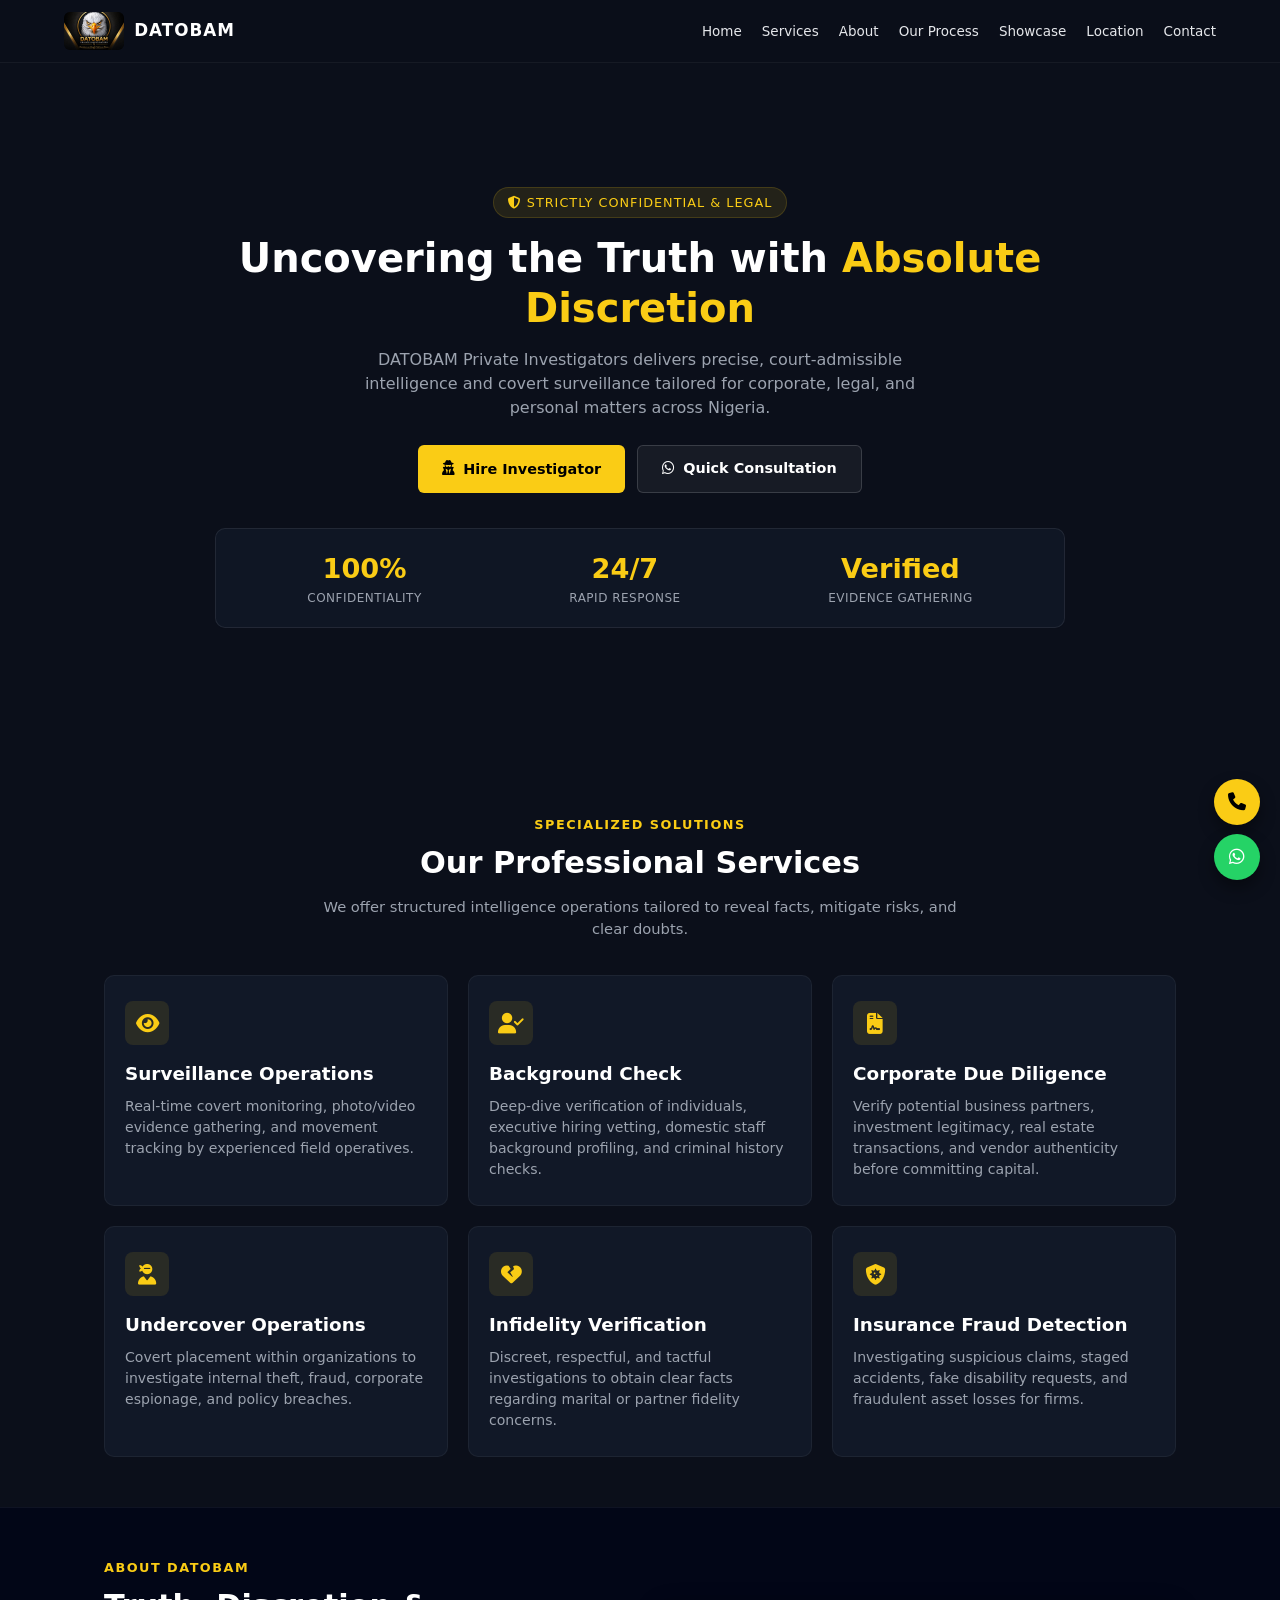
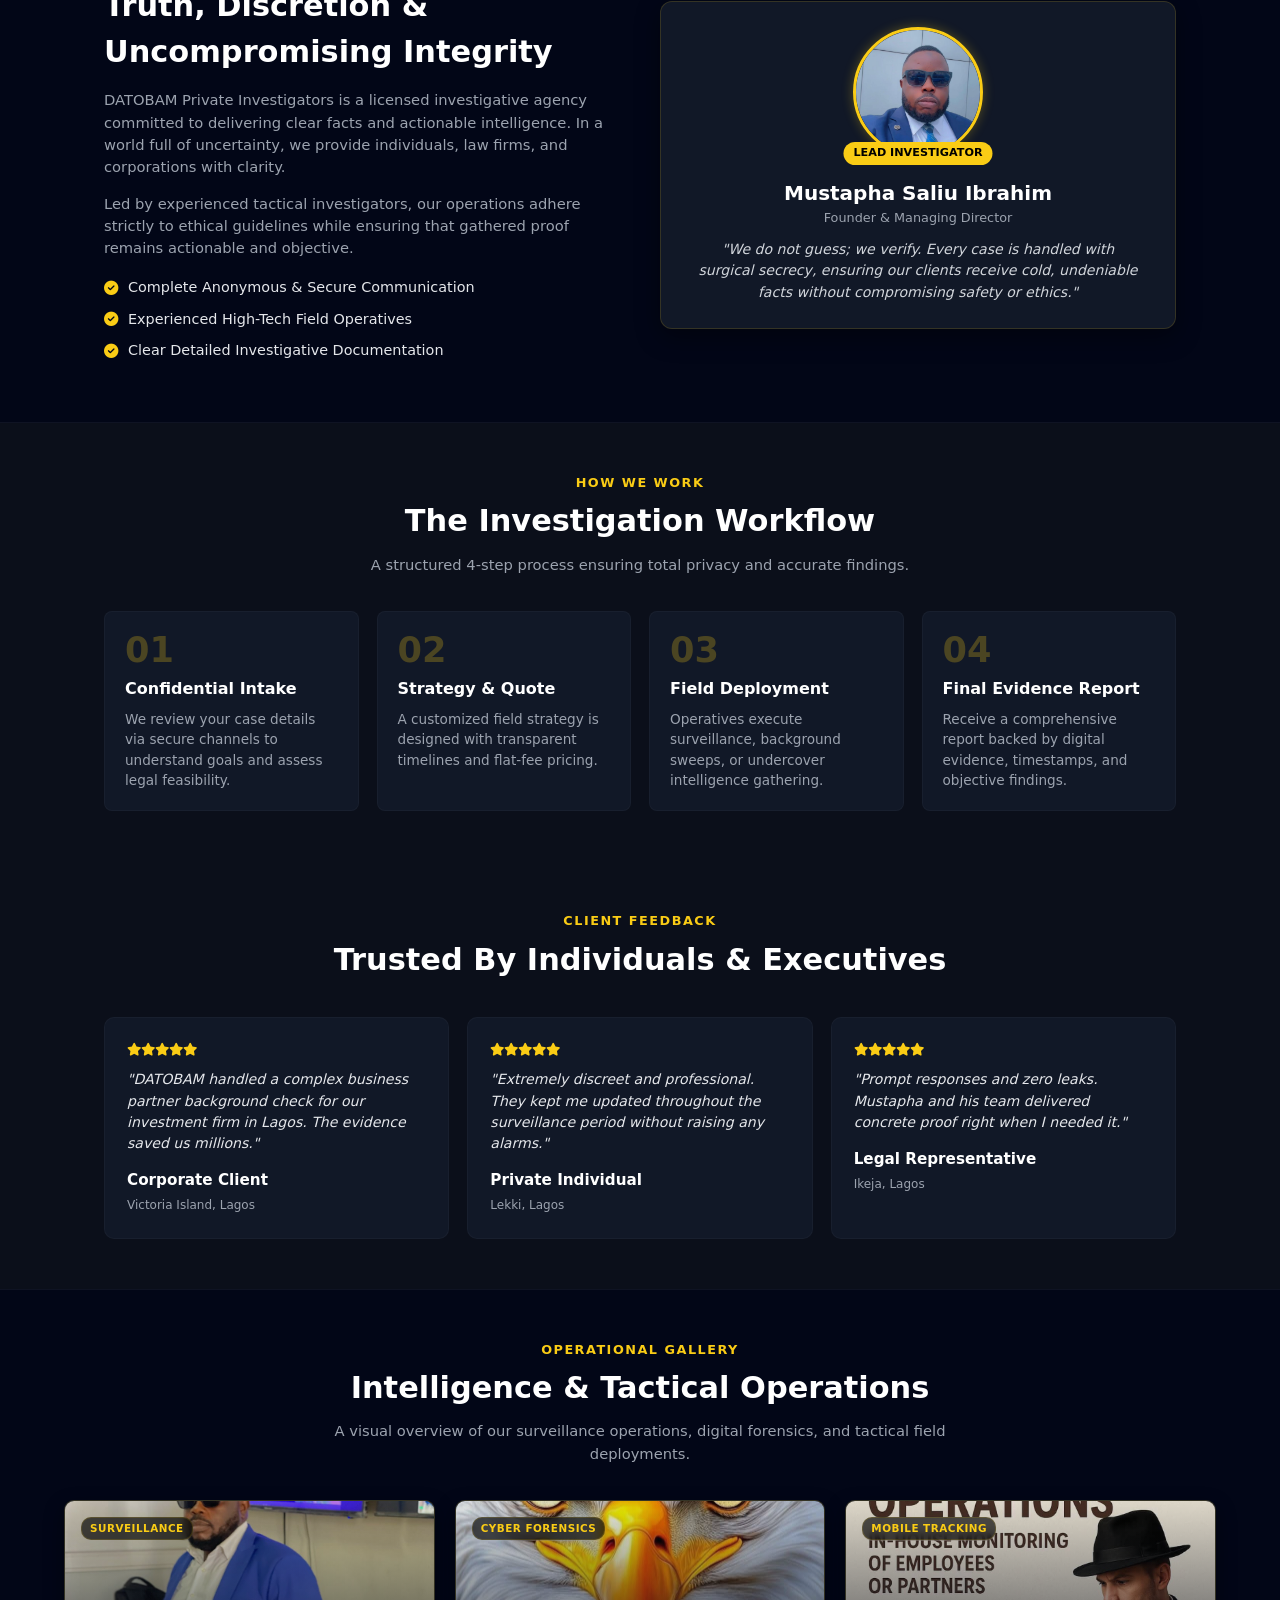
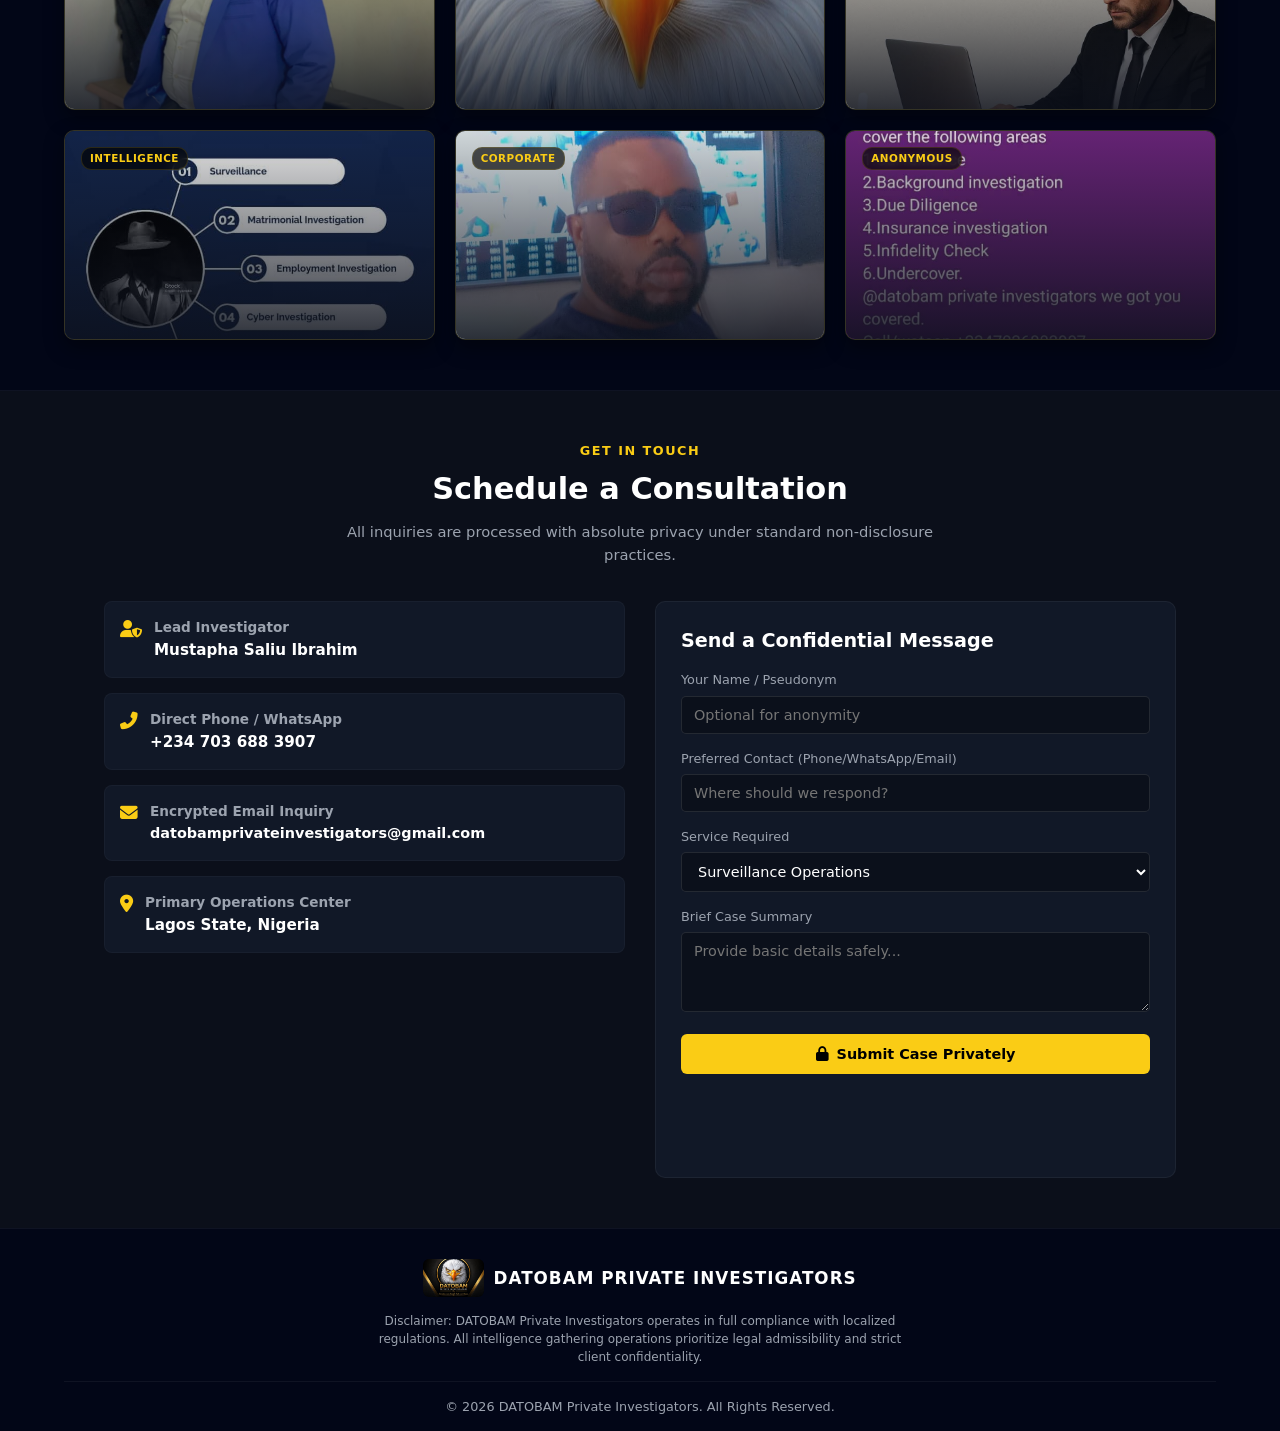
==== commit 32066a5e: "Update index.html" ====
--- a/index.html
+++ b/index.html
@@ -840,11 +840,11 @@
 
   <div class="nav-links" id="navLinks">
     <a href="#home">Home</a>
-    <a href="#services">Services</a>
-    <a href="#about">About</a>
-    <a href="#process">Our Process</a>
-    <a href="#showcase">Showcase</a>
-    <a href="#location">Location</a>
+    <a href="services.html">Services</a>
+    <a href="about.html">About</a>
+    <a href="process.html">Our Process</a>
+    <a href="showcase.html">Showcase</a>
+    <a href="location.html">Location</a>
     <a href="#contact">Contact</a>
   </div>
 </nav>
@@ -1053,7 +1053,7 @@
       <img src="1.jpg" alt="Covert Premises Monitoring" onerror="this.src='https://images.unsplash.com/photo-1557597774-9d273605dfa9?q=80&w=600'">
       <div class="gallery-overlay">
         <span class="gallery-badge">SURVEILLANCE</span>
-        <h3 class="gallery-title">Covert Premises Monitoring</h3>
+        <h3 class="gallery-title"></h3>
       </div>
     </div>
 
@@ -1061,7 +1061,7 @@
       <img src="2.jpg" alt="Digital Data Tracing" onerror="this.src='https://images.unsplash.com/photo-1526374965328-7f61d4dc18c5?q=80&w=600'">
       <div class="gallery-overlay">
         <span class="gallery-badge">CYBER FORENSICS</span>
-        <h3 class="gallery-title">Digital Data Tracing</h3>
+        <h3 class="gallery-title"></h3>
       </div>
     </div>
 
@@ -1069,7 +1069,7 @@
       <img src="3.jpg" alt="Nighttime Vehicle Surveillance" onerror="this.src='https://images.unsplash.com/photo-1508873696983-2df515122519?q=80&w=600'">
       <div class="gallery-overlay">
         <span class="gallery-badge">MOBILE TRACKING</span>
-        <h3 class="gallery-title">Nighttime Vehicle Surveillance</h3>
+        <h3 class="gallery-title"></h3>
       </div>
     </div>
 
@@ -1077,7 +1077,7 @@
       <img src="4.jpg" alt="Background Verification" onerror="this.src='https://images.unsplash.com/photo-1451187580459-43490279c0fa?q=80&w=600'">
       <div class="gallery-overlay">
         <span class="gallery-badge">INTELLIGENCE</span>
-        <h3 class="gallery-title">Background Verification</h3>
+        <h3 class="gallery-title"></h3>
       </div>
     </div>
 
@@ -1085,7 +1085,7 @@
       <img src="5.jpg" alt="Corporate Due Diligence" onerror="this.src='https://images.unsplash.com/photo-1486406146926-c627a92ad1ab?q=80&w=600'">
       <div class="gallery-overlay">
         <span class="gallery-badge">CORPORATE</span>
-        <h3 class="gallery-title">Corporate Due Diligence</h3>
+        <h3 class="gallery-title"></h3>
       </div>
     </div>
 
@@ -1093,7 +1093,7 @@
       <img src="6.jpg" alt="Encrypted Evidence Analysis" onerror="this.src='https://images.unsplash.com/photo-1563986768609-322da13575f3?q=80&w=600'">
       <div class="gallery-overlay">
         <span class="gallery-badge">ANONYMOUS</span>
-        <h3 class="gallery-title">Encrypted Evidence Analysis</h3>
+        <h3 class="gallery-title"></h3>
       </div>
     </div>
   </div>
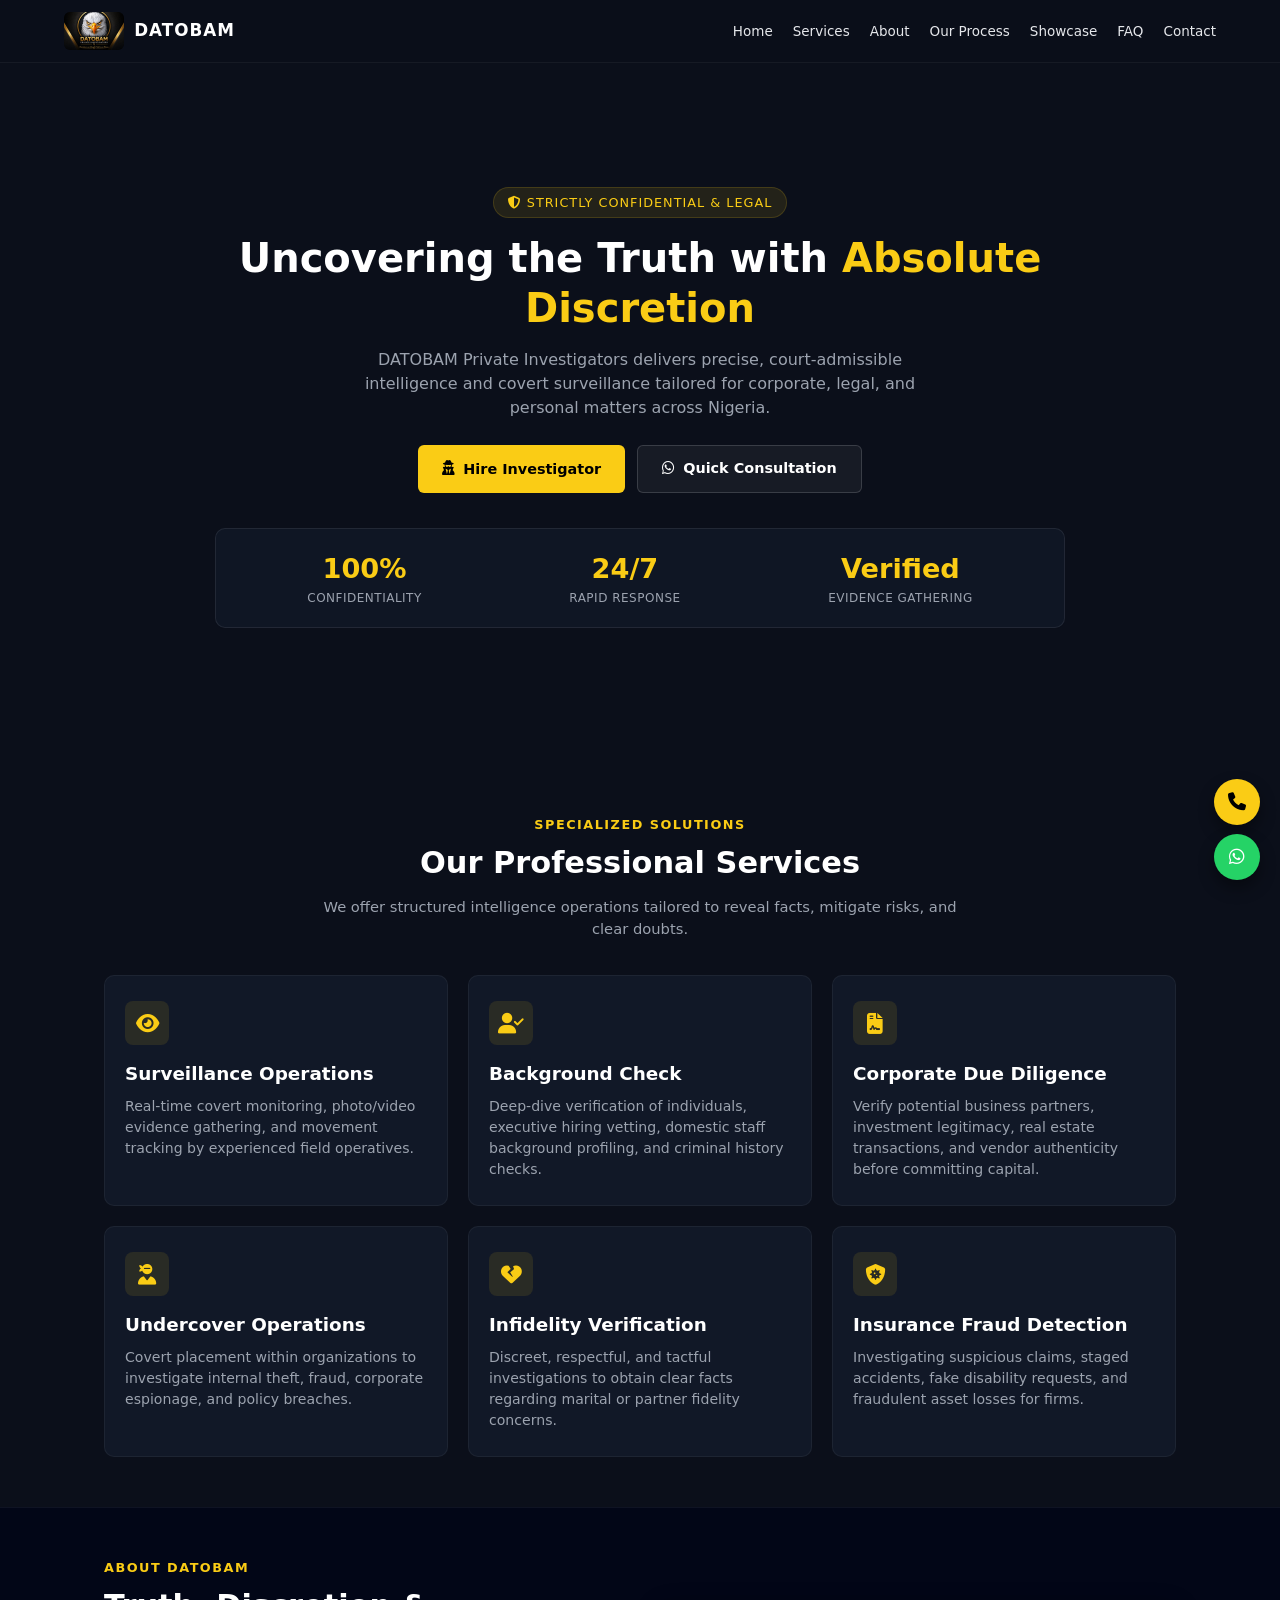
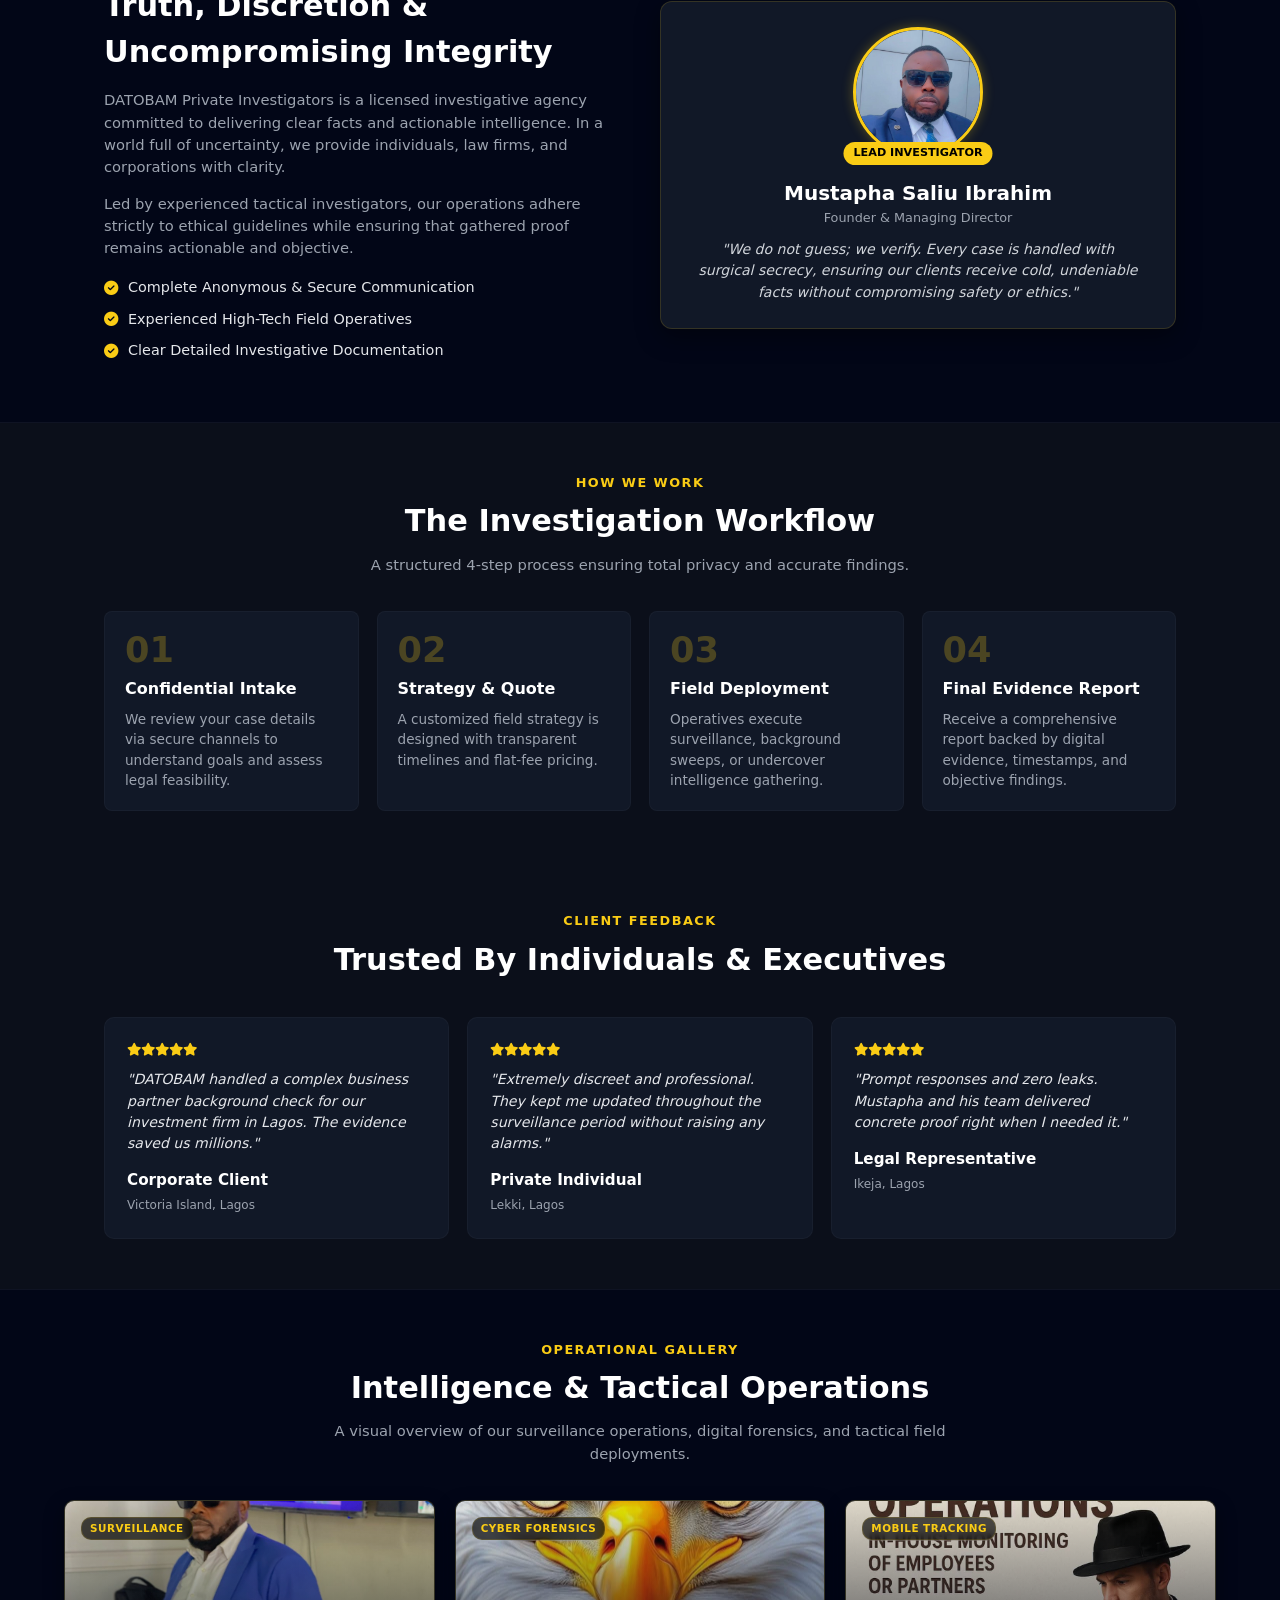
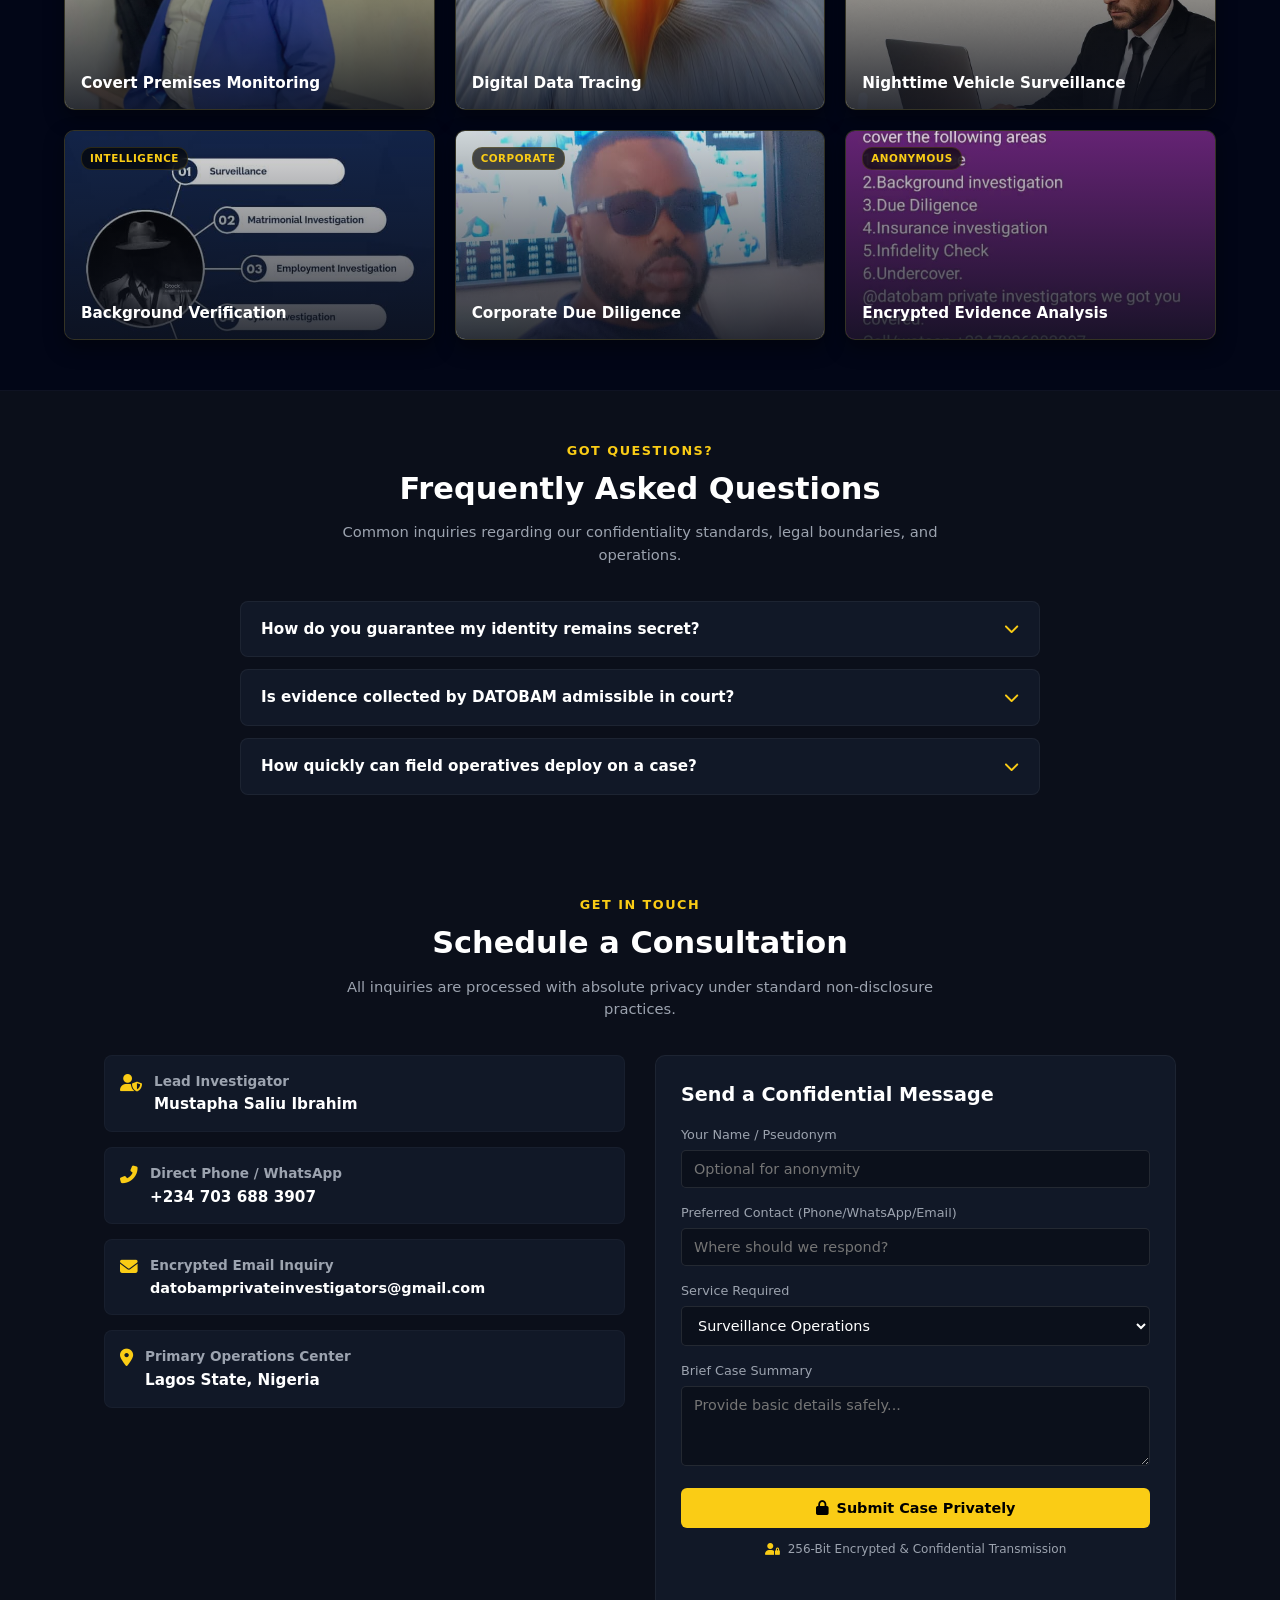
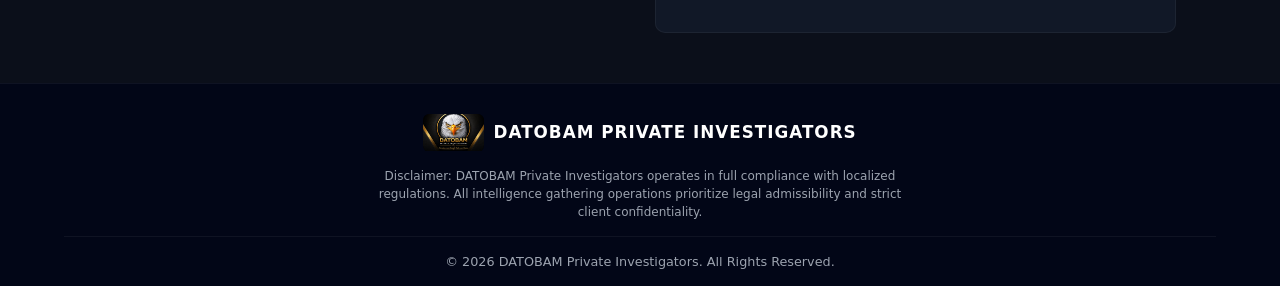
==== commit 7691e703: "Update index.html" ====
--- a/index.html
+++ b/index.html
@@ -97,7 +97,7 @@
   cursor: pointer;
 }
 
-/* HERO SECTION - TIGHTENED SPACING FOR COMPUTERS */
+/* HERO SECTION WITH 4 SPACE SLIDES */
 .hero {
   min-height: 85vh;
   display: flex;
@@ -128,32 +128,38 @@
   background-size: cover;
   background-position: center;
   opacity: 0;
-  animation: imageSlider 18s infinite ease-in-out;
+  animation: spaceSlider 24s infinite ease-in-out;
 }
 
 .hero-slide:nth-child(1) {
-  background-image: linear-gradient(180deg, rgba(11,15,26,0.85) 0%, rgba(11,15,26,0.95) 100%), 
-                    url('https://images.unsplash.com/photo-1520975922203-b0b2f5c9c3a1?q=80&w=1920');
+  background-image: linear-gradient(180deg, rgba(11,15,26,0.7) 0%, rgba(11,15,26,0.92) 100%), 
+                    url('https://images.unsplash.com/photo-1451187580459-43490279c0fa?q=80&w=1920');
   animation-delay: 0s;
 }
 
 .hero-slide:nth-child(2) {
-  background-image: linear-gradient(180deg, rgba(11,15,26,0.85) 0%, rgba(11,15,26,0.95) 100%), 
-                    url('https://images.unsplash.com/photo-1451187580459-43490279c0fa?q=80&w=1920');
+  background-image: linear-gradient(180deg, rgba(11,15,26,0.7) 0%, rgba(11,15,26,0.92) 100%), 
+                    url('https://images.unsplash.com/photo-1614728894747-a83421e2b9c9?q=80&w=1920');
   animation-delay: 6s;
 }
 
 .hero-slide:nth-child(3) {
-  background-image: linear-gradient(180deg, rgba(11,15,26,0.85) 0%, rgba(11,15,26,0.95) 100%), 
-                    url('https://images.unsplash.com/photo-1508873696983-2df515122519?q=80&w=1920');
+  background-image: linear-gradient(180deg, rgba(11,15,26,0.7) 0%, rgba(11,15,26,0.92) 100%), 
+                    url('https://images.unsplash.com/photo-1506703719100-a0f3a48c0f86?q=80&w=1920');
   animation-delay: 12s;
 }
 
-@keyframes imageSlider {
+.hero-slide:nth-child(4) {
+  background-image: linear-gradient(180deg, rgba(11,15,26,0.7) 0%, rgba(11,15,26,0.92) 100%), 
+                    url('https://images.unsplash.com/photo-1446776811953-b23d57bd21aa?q=80&w=1920');
+  animation-delay: 18s;
+}
+
+@keyframes spaceSlider {
   0% { opacity: 0; transform: scale(1); }
-  8% { opacity: 1; }
-  33% { opacity: 1; }
-  41% { opacity: 0; transform: scale(1.03); }
+  6% { opacity: 1; }
+  25% { opacity: 1; }
+  31% { opacity: 0; transform: scale(1.05); }
   100% { opacity: 0; }
 }
 
@@ -273,7 +279,7 @@
   letter-spacing: 0.5px;
 }
 
-/* SECTIONS COMMON - TIGHTER DESKTOP PADDING */
+/* SECTIONS COMMON */
 .section {
   padding: 50px 5%;
   max-width: 1200px;
@@ -629,6 +635,62 @@
   line-height: 1.2;
 }
 
+/* FAQ ACCORDION SECTION */
+.faq-grid {
+  max-width: 800px;
+  margin: 0 auto;
+  display: flex;
+  flex-direction: column;
+  gap: 12px;
+}
+
+.faq-item {
+  background: var(--card);
+  border: 1px solid rgba(255, 255, 255, 0.05);
+  border-radius: 8px;
+  overflow: hidden;
+  transition: border-color 0.3s ease;
+}
+
+.faq-item.active {
+  border-color: var(--border);
+}
+
+.faq-question {
+  padding: 16px 20px;
+  display: flex;
+  justify-content: space-between;
+  align-items: center;
+  cursor: pointer;
+  font-weight: 600;
+  font-size: 0.95rem;
+  color: #fff;
+}
+
+.faq-question i {
+  color: var(--gold);
+  transition: transform 0.3s ease;
+}
+
+.faq-item.active .faq-question i {
+  transform: rotate(180deg);
+}
+
+.faq-answer {
+  max-height: 0;
+  overflow: hidden;
+  transition: max-height 0.3s ease, padding 0.3s ease;
+  padding: 0 20px;
+  color: var(--text-muted);
+  font-size: 0.88rem;
+  line-height: 1.6;
+}
+
+.faq-item.active .faq-answer {
+  max-height: 150px;
+  padding: 0 20px 16px 20px;
+}
+
 /* CONTACT & LOCATION */
 .contact-grid {
   display: grid;
@@ -706,6 +768,20 @@
 textarea.form-control {
   resize: vertical;
   min-height: 80px;
+}
+
+.security-badge {
+  display: flex;
+  align-items: center;
+  gap: 8px;
+  font-size: 0.75rem;
+  color: var(--text-muted);
+  margin-top: 12px;
+  justify-content: center;
+}
+
+.security-badge i {
+  color: var(--gold);
 }
 
 .map {
@@ -839,19 +915,20 @@
   </button>
 
   <div class="nav-links" id="navLinks">
-    <a href="#home">Home</a>
-    <a href="services.html">Services</a>
-    <a href="about.html">About</a>
-    <a href="process.html">Our Process</a>
-    <a href="showcase.html">Showcase</a>
-    <a href="location.html">Location</a>
-    <a href="#contact">Contact</a>
+    <a href="#home" onclick="closeMenu()">Home</a>
+    <a href="#services" onclick="closeMenu()">Services</a>
+    <a href="#about" onclick="closeMenu()">About</a>
+    <a href="#process" onclick="closeMenu()">Our Process</a>
+    <a href="#showcase" onclick="closeMenu()">Showcase</a>
+    <a href="#faq" onclick="closeMenu()">FAQ</a>
+    <a href="#location" onclick="closeMenu()">Contact</a>
   </div>
 </nav>
 
-<!-- HERO SECTION -->
+<!-- HERO SECTION WITH MULTIPLE SPACE BACKGROUNDS -->
 <section class="hero" id="home">
   <div class="hero-bg-slider">
+    <div class="hero-slide"></div>
     <div class="hero-slide"></div>
     <div class="hero-slide"></div>
     <div class="hero-slide"></div>
@@ -1053,7 +1130,7 @@
       <img src="1.jpg" alt="Covert Premises Monitoring" onerror="this.src='https://images.unsplash.com/photo-1557597774-9d273605dfa9?q=80&w=600'">
       <div class="gallery-overlay">
         <span class="gallery-badge">SURVEILLANCE</span>
-        <h3 class="gallery-title"></h3>
+        <h3 class="gallery-title">Covert Premises Monitoring</h3>
       </div>
     </div>
 
@@ -1061,7 +1138,7 @@
       <img src="2.jpg" alt="Digital Data Tracing" onerror="this.src='https://images.unsplash.com/photo-1526374965328-7f61d4dc18c5?q=80&w=600'">
       <div class="gallery-overlay">
         <span class="gallery-badge">CYBER FORENSICS</span>
-        <h3 class="gallery-title"></h3>
+        <h3 class="gallery-title">Digital Data Tracing</h3>
       </div>
     </div>
 
@@ -1069,7 +1146,7 @@
       <img src="3.jpg" alt="Nighttime Vehicle Surveillance" onerror="this.src='https://images.unsplash.com/photo-1508873696983-2df515122519?q=80&w=600'">
       <div class="gallery-overlay">
         <span class="gallery-badge">MOBILE TRACKING</span>
-        <h3 class="gallery-title"></h3>
+        <h3 class="gallery-title">Nighttime Vehicle Surveillance</h3>
       </div>
     </div>
 
@@ -1077,7 +1154,7 @@
       <img src="4.jpg" alt="Background Verification" onerror="this.src='https://images.unsplash.com/photo-1451187580459-43490279c0fa?q=80&w=600'">
       <div class="gallery-overlay">
         <span class="gallery-badge">INTELLIGENCE</span>
-        <h3 class="gallery-title"></h3>
+        <h3 class="gallery-title">Background Verification</h3>
       </div>
     </div>
 
@@ -1085,7 +1162,7 @@
       <img src="5.jpg" alt="Corporate Due Diligence" onerror="this.src='https://images.unsplash.com/photo-1486406146926-c627a92ad1ab?q=80&w=600'">
       <div class="gallery-overlay">
         <span class="gallery-badge">CORPORATE</span>
-        <h3 class="gallery-title"></h3>
+        <h3 class="gallery-title">Corporate Due Diligence</h3>
       </div>
     </div>
 
@@ -1093,7 +1170,48 @@
       <img src="6.jpg" alt="Encrypted Evidence Analysis" onerror="this.src='https://images.unsplash.com/photo-1563986768609-322da13575f3?q=80&w=600'">
       <div class="gallery-overlay">
         <span class="gallery-badge">ANONYMOUS</span>
-        <h3 class="gallery-title"></h3>
+        <h3 class="gallery-title">Encrypted Evidence Analysis</h3>
+      </div>
+    </div>
+  </div>
+</section>
+
+<!-- FREQUENTLY ASKED QUESTIONS -->
+<section class="section" id="faq">
+  <div class="section-header">
+    <span class="section-tag">Got Questions?</span>
+    <h2 class="section-title">Frequently Asked Questions</h2>
+    <p class="section-desc">Common inquiries regarding our confidentiality standards, legal boundaries, and operations.</p>
+  </div>
+
+  <div class="faq-grid">
+    <div class="faq-item">
+      <div class="faq-question" onclick="toggleFaq(this)">
+        <span>How do you guarantee my identity remains secret?</span>
+        <i class="fas fa-chevron-down"></i>
+      </div>
+      <div class="faq-answer">
+        We utilize encrypted communication channels, operate under strict Non-Disclosure Agreements (NDAs), and ensure case records are destroyed or archived in zero-knowledge storage following completion.
+      </div>
+    </div>
+
+    <div class="faq-item">
+      <div class="faq-question" onclick="toggleFaq(this)">
+        <span>Is evidence collected by DATOBAM admissible in court?</span>
+        <i class="fas fa-chevron-down"></i>
+      </div>
+      <div class="faq-answer">
+        Yes. All surveillance, photographic, and document gathering operations are performed legally within Nigerian statutory guidelines to ensure evidence remains court-ready.
+      </div>
+    </div>
+
+    <div class="faq-item">
+      <div class="faq-question" onclick="toggleFaq(this)">
+        <span>How quickly can field operatives deploy on a case?</span>
+        <i class="fas fa-chevron-down"></i>
+      </div>
+      <div class="faq-answer">
+        Urgent surveillance or intelligence assignments in major metropolitan hubs like Lagos can be deployed within 12 to 24 hours post-intake.
       </div>
     </div>
   </div>
@@ -1180,6 +1298,10 @@
         <button type="submit" class="btn" style="width: 100%; justify-content: center;">
           <i class="fas fa-lock"></i> Submit Case Privately
         </button>
+
+        <div class="security-badge">
+          <i class="fas fa-user-lock"></i> 256-Bit Encrypted & Confidential Transmission
+        </div>
       </form>
     </div>
   </div>
@@ -1212,8 +1334,17 @@
   document.getElementById('navLinks').classList.toggle('active');
 }
 
+function closeMenu() {
+  document.getElementById('navLinks').classList.remove('active');
+}
+
 function goContact(){
   document.getElementById("contact").scrollIntoView({behavior:"smooth"});
+}
+
+function toggleFaq(element) {
+  const item = element.parentElement;
+  item.classList.toggle('active');
 }
 
 function handleFormSubmit(e) {
@@ -1229,7 +1360,6 @@
   window.open(`https://wa.me/2347036883907?text=${text}`, '_blank');
 }
 
-// INTERSECTION OBSERVER FOR ALL SCROLL ANIMATIONS (GALLERY & CARDS)
 const observerOptions = {
   threshold: 0.15
 };
